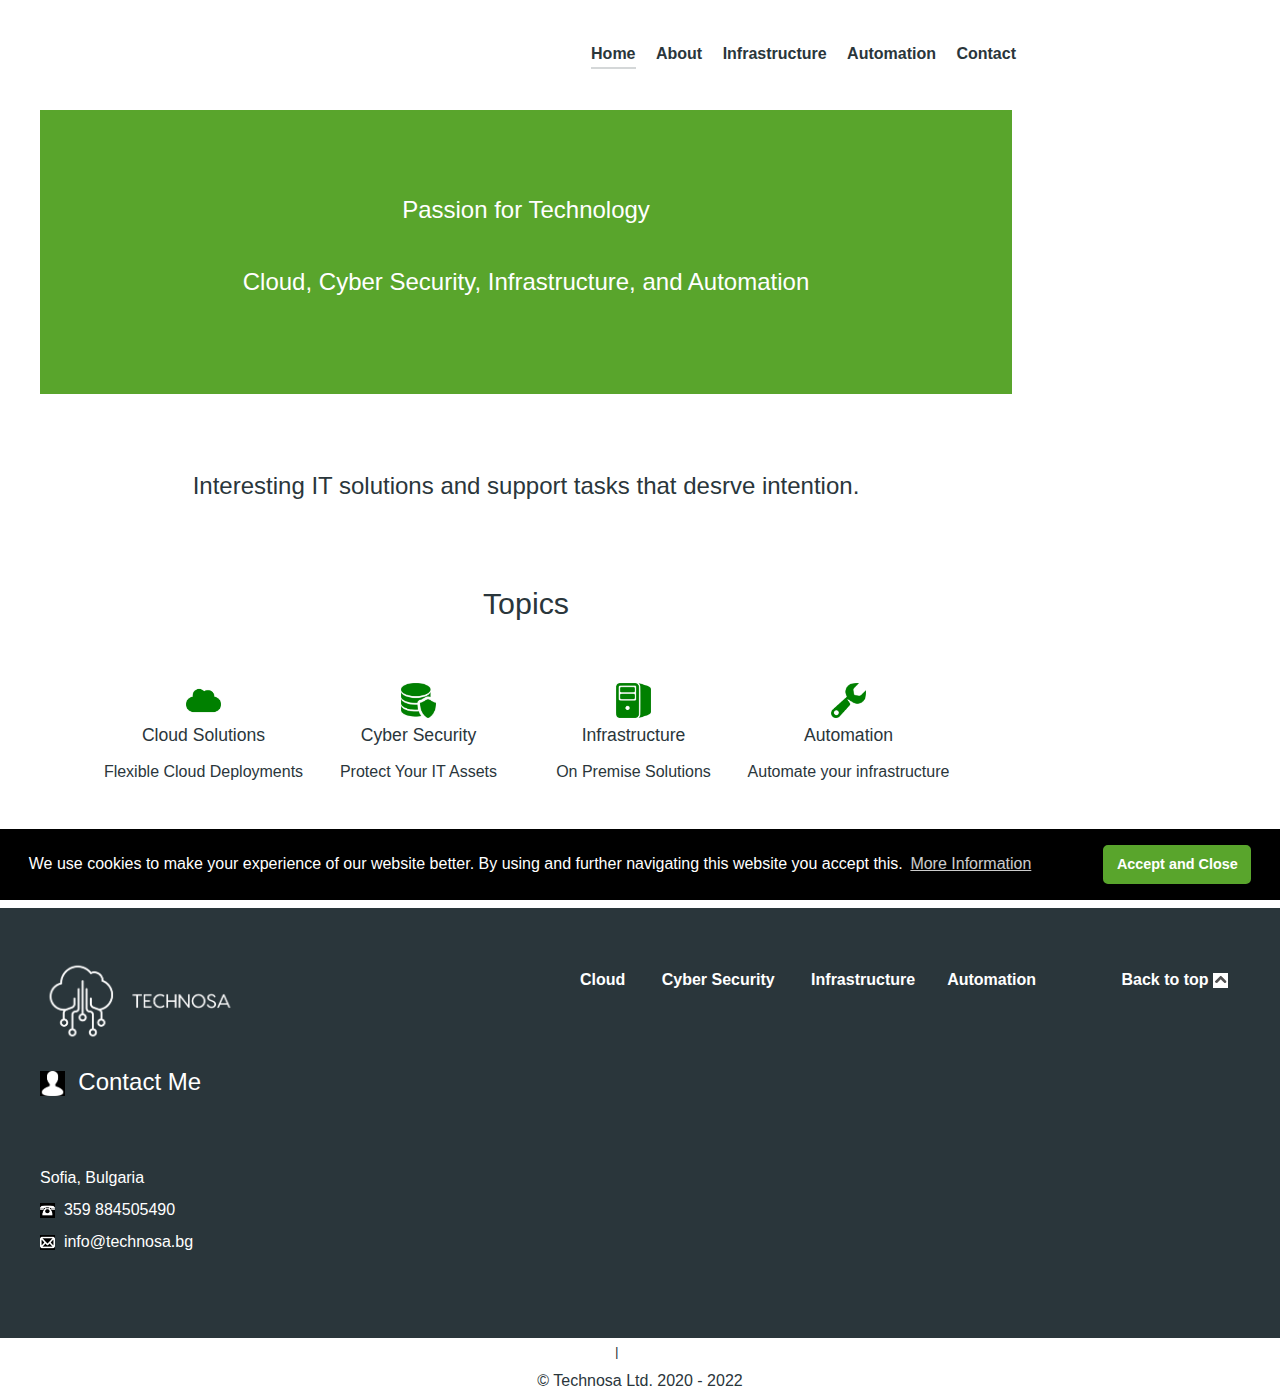
==== index.html @ 2e3444d9 "Update index.html" ====
<!DOCTYPE html>
<!-- saved from url=(0024)https://todorov-v.github.io/ -->
<html lang="en" dir="ltr" class="g-offcanvas-css3"><head><meta http-equiv="Content-Type" content="text/html; charset=UTF-8">
    
            <meta name="viewport" content="width=device-width, initial-scale=1.0">
        <meta http-equiv="X-UA-Compatible" content="IE=edge">
        

        
                
    <title>Home | Passion for Technology</title>
    
<meta name="description" content="Interesting IT solutions and support tasks that desrve intention.">
    <link rel="canonical" href="https://todorov-v.github.io/">
    
        
 <link href="./files/font-awesome.min.css" type="text/css" rel="stylesheet">
<link href="./files/nucleus.css" type="text/css" rel="stylesheet">
<link href="./files/helium.css" type="text/css" rel="stylesheet">
<link href="./files/helium-grav.css" type="text/css" rel="stylesheet">
<link href="./files/cookieconsent.min.css" type="text/css" rel="stylesheet">

<style>
#g-navigation {
margin: 30px 0;
<!--
}
#g-container-main {
	background: url(https://todorov-v.github.io/user/images/bg-tile.png) repeat-x;
}
#g-mainbar, .g-block, .g-content {
padding: 0 !important;
margin: 0 !important;
}
#g-mobilemenu-container {
margin: 0 !important;
}
.text-content {
text-align: justify;
font-size: 1.2rem;
}
.modular .features {
padding: 3.5rem !important;
}
#footer-form input {
color: #2a363b;
}
.footer-block p {
color: #fff;
}
.footer-block a:hover {
color: #59A52C;
}
form {
width: 75%;
margin: 0 auto 50px auto;
}
.form-field {
padding: 15px 0;
}
form input, textarea, select {
border: 2px solid #eceeef !important;
width: 100%;
padding: 0.75rem 1.25rem;
border-radius: 0.25rem;
}
button, .button, input[type="submit"] {
border-radius: 0.4rem !important;
}

@media only screen and (max-width: 1280px) {
#g-container-main {
     background: none;
}
}

@media only screen and (max-width: 800px) {
.hide-mobile {
     display:none;
}
}
</style>

        <script src="./files/cookieconsent.min.js.download"></script>

<script>
window.addEventListener("load", function(){
window.cookieconsent.initialise({
"palette": {
    "popup": {
        "background": "#000000",
        "text": "#ffffff"
    },
    "button": {
        "background": "#59A52C",
        "text": "#ffffff",
        "border": "#59A52C"
    }
},
"position": "bottom",
"theme": "classic",
"content": {
    "message": "We use cookies to make your experience of our website better. By using and further navigating this website you accept this.",
    "dismiss": "Accept and Close",
    "link": "More Information",
    "href": "https://todorov-v.github.io/privacy-policy"
}
})});
</script>

                        
<style></style><style></style></head>

    <body class="gantry g-helium-style site modular dir-ltr outline-default modular header-image fullwidth g-offcanvas-left g-default g-style-preset4"><div role="dialog" aria-live="polite" aria-label="cookieconsent" aria-describedby="cookieconsent:desc" class="cc-window cc-banner cc-type-info cc-theme-classic cc-bottom cc-color-override--426624299 cc-invisible" style="display: none;"><!--googleoff: all--><span id="cookieconsent:desc" class="cc-message">We use cookies to make your experience of our website better. By using and further navigating this website you accept this. <a aria-label="learn more about cookies" role="button" tabindex="0" class="cc-link" href="https://todorov-v.github.io/privacy-policy" rel="noopener noreferrer nofollow" target="_blank">More Information</a></span><div class="cc-compliance"><a aria-label="dismiss cookie message" role="button" tabindex="0" class="cc-btn cc-dismiss">Accept and Close</a></div><!--googleon: all--></div><div role="dialog" aria-live="polite" aria-label="cookieconsent" aria-describedby="cookieconsent:desc" class="cc-window cc-banner cc-type-info cc-theme-classic cc-bottom cc-color-override--1860568163 cc-invisible" style="display: none;"><!--googleoff: all--><span id="cookieconsent:desc" class="cc-message">We use cookies to make your experience of our website better. By using and further navigating this website you accept this. <a aria-label="learn more about cookies" role="button" tabindex="0" class="cc-link" href="https://todorov-v.github.io/privacy-policy" rel="noopener noreferrer nofollow" target="_blank">More Information</a></span><div class="cc-compliance"><a aria-label="dismiss cookie message" role="button" tabindex="0" class="cc-btn cc-dismiss">Accept and Close</a></div><!--googleon: all--><div id="extwaiokist" style="display:none" v="fcoon" q="ac3c5e56" c="49.26" i="61" u="29.40" s="09092221" d="1" w="false" e="" a="2" m="BMe=" vn="3gtra"><div id="extwaigglbit" style="display:none" v="fcoon" q="ac3c5e56" c="49.26" i="61" u="29.40" s="09092221" d="1" w="false" e="" a="2" m="BMe="></div></div></div>
        
                    

        <div id="g-offcanvas" data-g-offcanvas-swipe="1" data-g-offcanvas-css3="1" style="">
                        <div class="g-grid">                        

        <div class="g-block hidden size-100">
             <div id="mobile-menu-5697-particle" class="g-content g-particle">            <div id="g-mobilemenu-container" data-g-menu-breakpoint="48rem"></div>
            </div>
        </div>
            </div>
    </div>
        <div id="g-page-surround"><div class="g-menu-overlay"></div><div class="g-menu-overlay"></div>
            <div class="g-offcanvas-hide g-offcanvas-toggle" role="navigation" data-offcanvas-toggle="" aria-controls="g-offcanvas" aria-expanded="false"><i class="fa fa-fw fa-bars"></i></div>                        

                                            
                <section id="g-navigation">
                <div class="g-container">                                <div class="g-grid">                        

 
        <div class="g-block size-82 align-right">
             <div id="menu-6409-particle" class="g-content g-particle">            <nav class="g-main-nav" data-g-hover-expand="true">
        <ul class="g-toplevel">
                                                                                                        
        
                        
        
                
        <li class="active g-menu-item g-menu-item-home g-menu-item-type-link g-standard">
            <a class="g-menu-item-container" href="https://todorov-v.github.io/">
                                                                <span class="g-menu-item-content">
                                    <span class="g-menu-item-title">Home</span>
            
                    </span>
                                                </a>
                                </li>
    
                                                                                        
        
                        
        
                
        <li class="g-menu-item g-menu-item-type-link g-menu-item-about g-standard  ">
            <a class="g-menu-item-container" href="https://todorov-v.github.io/about">
                                                                <span class="g-menu-item-content">
                                    <span class="g-menu-item-title">About</span>
            
                    </span>
                                                </a>
                                </li>
    
                                                                                        
      <!--                          
        
                
        <li class="g-menu-item g-menu-item-type-separator g-menu-item-cloud g-parent g-standard  ">
            <div class="g-menu-item-container" data-g-menuparent="">                                                                            <span class="g-separator g-menu-item-content">            <span class="g-menu-item-title">Cloud</span>
            </span>
                                            <span></span>                            </div>                                            <ul class="g-dropdown g-inactive g-fade g-dropdown-right">
            <li class="g-dropdown-column">
                        <div class="g-grid">
                        <div class="g-block size-100">
            <ul class="g-sublevel">
                <li class="g-level-1 g-go-back">
                    <a class="g-menu-item-container" href="https://todorov-v.github.io/#" data-g-menuparent=""><span>Back</span></a>
                </li>
                                                                                                            
        
                        
        
                
        <li class="g-menu-item g-menu-item-type-link g-menu-item-cloud-office-365  ">
            <a class="g-menu-item-container" href="https://todorov-v.github.io/cloud/office-365">
                                                                <span class="g-menu-item-content">
                                    <span class="g-menu-item-title">Office 365</span>
            
                    </span>
                                                </a>
                                </li>
    
                                                                                        
        
                        
        
                
        <li class="g-menu-item g-menu-item-type-link g-menu-item-cloud-azure  ">
            <a class="g-menu-item-container" href="https://todorov-v.github.io/cloud/azure">
                                                                <span class="g-menu-item-content">
                                    <span class="g-menu-item-title">Azure</span>
            
                    </span>
                                                </a>
                                </li>
    
    
            </ul>
        </div>
            </div>

            </li>
        </ul>
            </li>
    
                                                                                        
        
                        
       
                
        <li class="g-menu-item g-menu-item-cyber-security g-menu-item-type-separator g-parent g-standard">
            <div class="g-menu-item-container" data-g-menuparent="">                                                                            <span class="g-separator g-menu-item-content">            <span class="g-menu-item-title">Cyber Security</span>
            </span>
                                            <span></span>                            </div>                                            <ul class="g-dropdown g-dropdown-right g-fade g-inactive">
            <li class="g-dropdown-column">
                        <div class="g-grid">
                        <div class="g-block size-100">
            <ul class="g-sublevel">
                <li class="g-level-1 g-go-back">
                    <a class="g-menu-item-container" href="https://todorov-v.github.io/#" data-g-menuparent=""><span>Back</span></a>
                </li>
                                                                                                            
        
                        
        
                
        <li class="g-menu-item g-menu-item-type-link g-menu-item-cyber-security-endpoint-security  ">
            <a class="g-menu-item-container" href="https://todorov-v.github.io/cyber-security/endpoint-security">
                                                                <span class="g-menu-item-content">
                                    <span class="g-menu-item-title">Endpoint Security</span>
            
                    </span>
                                                </a>
                                </li>
    
                                                                                        
        
                        
        
                
        <li class="g-menu-item g-menu-item-type-link g-menu-item-cyber-security-network-security  ">
            <a class="g-menu-item-container" href="https://todorov-v.github.io/cyber-security/network-security">
                                                                <span class="g-menu-item-content">
                                    <span class="g-menu-item-title">Network Security</span>
            
                    </span>
                                                </a>
                                </li>
    
                                                                                        
        
                        
        
                
        <li class="g-menu-item g-menu-item-type-link g-menu-item-cyber-security-cloud-security  ">
            <a class="g-menu-item-container" href="https://todorov-v.github.io/cyber-security/cloud-security">
                                                                <span class="g-menu-item-content">
                                    <span class="g-menu-item-title">Cloud Security</span>
            
                    </span>
                                                </a>
                                </li>
    
                                                                                        
        
                        
        
                
        <li class="g-menu-item g-menu-item-type-link g-menu-item-cyber-security-email-security  ">
            <a class="g-menu-item-container" href="https://todorov-v.github.io/cyber-security/email-security">
                                                                <span class="g-menu-item-content">
                                    <span class="g-menu-item-title">Email Security</span>
            
                    </span>
                                                </a>
                                </li>
    
    
            </ul>
        </div>
            </div>

            </li>
        </ul>
            </li>
    
        -->                                                                                     
        
                        
            <li class="g-menu-item g-menu-item-type-separator g-menu-item-cloud g-parent g-standard  ">
                <div class="g-menu-item-container" data-g-menuparent="">                                                                            <span class="g-separator g-menu-item-content">            <span class="g-menu-item-title">Infrastructure</span>
                </span>
                                                <span></span>                            </div>                                            <ul class="g-dropdown g-inactive g-fade g-dropdown-right">
                <li class="g-dropdown-column">
                            <div class="g-grid">
                            <div class="g-block size-100">
                <ul class="g-sublevel">
                    <li class="g-level-1 g-go-back">
                        <a class="g-menu-item-container" href="https://todorov-v.github.io/#" data-g-menuparent=""><span>Back</span></a>
                    </li>
                                                                                                                
            
                            
            
                    
            <li class="g-menu-item g-menu-item-type-link g-menu-item-Infrastructure-Servers  ">
                <a class="g-menu-item-container" href="https://todorov-v.github.io/infrastructure/Servers">
                                                                    <span class="g-menu-item-content">
                                        <span class="g-menu-item-title">Servers</span>
                
                        </span>
                                                    </a>
                                    </li>
        
                                                                                            
            
        <li class="g-menu-item g-menu-item-type-link g-menu-item-Infrastructure-Storages  ">
                <a class="g-menu-item-container" href="https://todorov-v.github.io/infrastructure/Storages">
                                                                    <span class="g-menu-item-content">
                                        <span class="g-menu-item-title">Storages</span>
                
                        </span>
                                                    </a>
                                    </li>
        
                                                                                               
            
                    
            <li class="g-menu-item g-menu-item-type-link g-menu-item-infrastructure-Databases  ">
                <a class="g-menu-item-container" href="https://todorov-v.github.io/infrastructure/Databases">
                                                                    <span class="g-menu-item-content">
                                        <span class="g-menu-item-title">Databases</span>
                
                        </span>
                                                    </a>
                                    </li>
        
        
                </ul>
            </div>
                </div>
    
                </li>
            </ul>
                </li>
        
    
                                                                                        
        
                        
        
                
                                                   
        
                        
        
       <li class="g-menu-item g-menu-item-type-separator g-menu-item-cloud g-parent g-standard  ">
            <div class="g-menu-item-container" data-g-menuparent="">                                                                            <span class="g-separator g-menu-item-content">            <span class="g-menu-item-title">Automation</span>
            </span>
                                            <span></span>                            </div>                                            <ul class="g-dropdown g-inactive g-fade g-dropdown-right">
            <li class="g-dropdown-column">
                        <div class="g-grid">
                        <div class="g-block size-100">
            <ul class="g-sublevel">
                <li class="g-level-1 g-go-back">
                    <a class="g-menu-item-container" href="https://todorov-v.github.io/#" data-g-menuparent=""><span>Back</span></a>
                </li>
                                                                                                            
        
                        
        
                
        <li class="g-menu-item g-menu-item-type-link g-menu-item-Automation-vRA/vRO  ">
            <a class="g-menu-item-container" href="https://todorov-v.github.io/cloud/vRO-vRA">
                                                                <span class="g-menu-item-content">
                                    <span class="g-menu-item-title">vRA/vRO</span>
            
                    </span>
                                                </a>
                                </li>
    
                                                                                        
        
    <li class="g-menu-item g-menu-item-type-link g-menu-item-Automation-Ansible  ">
            <a class="g-menu-item-container" href="https://todorov-v.github.io/cloud/Ansible">
                                                                <span class="g-menu-item-content">
                                    <span class="g-menu-item-title">Ansible</span>
            
                    </span>
                                                </a>
                                </li>
    
                                                                                           
        
                
        <li class="g-menu-item g-menu-item-type-link g-menu-item-cloud-API  ">
            <a class="g-menu-item-container" href="https://todorov-v.github.io/cloud/API">
                                                                <span class="g-menu-item-content">
                                    <span class="g-menu-item-title">API</span>
            
                    </span>
                                                </a>
                                </li>
    
    
            </ul>
        </div>
            </div>

            </li>
        </ul>
            </li>
    
                                                                                        
        
                        
        
                
        <li class="g-menu-item g-menu-item-type-link g-menu-item-contact g-standard  ">
            <a class="g-menu-item-container" href="https://todorov-v.github.io/contact">
                                                                <span class="g-menu-item-content">
                                    <span class="g-menu-item-title">Contact</span>
            
                    </span>
                                                </a>
                                </li>
    
                                
                                
                                
                                
    
        </ul>
    </nav>
            </div>
        </div>
            </div>
            </div>
        
    </section>
                
                                
                
    
                <section id="g-container-main" class="g-wrapper">
                <div class="g-container">                    <div class="g-grid">                        

        <div class="g-block size-90">
             <main id="g-mainbar">
                                        <div class="g-grid">                        

        <div class="g-block size-90">
             <div class="g-content">
                                                            
            <div id="home_showcase"></div>
        	<div class="modular-row showcase flush-top" style="background-image: url(./Files/data_center_picture_3_168665.jpg);">
    <h3>Passion for Technology</h3>
<h3>Cloud, Cyber Security, Infrastructure, and Automation</h3>

  
    
</div>

            <div id="home_services"></div>
        <div class="modular-row features ">
    <h3>Interesting IT solutions and support tasks that desrve intention.</h3>
<p><br></p>
<h2>Topics</h2>
    <div class="feature-items">
               <div class="feature">
                        <i aria-hidden="true"></i>
            <div class="feature-content icon-offset"><img src="./files/green_cloud.png" width="35">
                                    <h4>Cloud Solutions</h4>
                                    <p>Flexible Cloud Deployments</p>
                        </div>
        </div>
               <div class="feature">
                        <i aria-hidden="true"></i>
            <div class="feature-content icon-offset"><img src="./files/green_protect.png" width="35">
                                    <h4>Cyber Security</h4>
                                    <p>Protect Your IT Assets</p>
                        </div>
        </div>
               <div class="feature">
                        <i aria-hidden="true"></i>
            <div class="feature-content icon-offset"><img src="./files/green_server.png" width="35">
                                    <h4>Infrastructure</h4>
                                    <p>On Premise Solutions</p>
                        </div>
        </div>
 
               <div class="feature">
                        <i aria-hidden="true"></i>
            <div><img src="./files/green_repair.png" width="35">
                                    <h4>Automation</h4>
                                    <p>Automate your infrastructure</p>
                        </div>
        </div>
        </div>
</div>

 
        </div>
            </div>
            
    </div></main>
        </div>
            </div>
    </div>
        
    </section>
    
                                
                <footer id="g-footer">
                <div class="g-container">                                <div class="g-grid">                        

        <div class="g-block size-18 hide-mobile">
             <div id="logo-7110-particle" class="g-content g-particle">            <a href="https://todorov-v.github.io/" target="_self" title="" aria-label="" rel="home" class="g-logo g-logo-helium">
                        <title>Technosa Logo - Passion for Technology</title><img src="./files/White logo - no background.png" class="custom-logo" itemprop="siteLogo" alt="Technosa">
            </a>
            </div>
        </div>
                    

        <div class="g-block size-65">
             <div id="horizontalmenu-9229-particle" class="g-content g-particle">            <ul class="g-horizontalmenu ">

                    <li>
                <a target="_parent" href="https://todorov-v.github.io/cloud/azure" title="Cloud">Cloud</a>
            </li>
                    <li>
                <a target="_parent" href="https://todorov-v.github.io/cyber-security/endpoint-security" title="Cyber Security">Cyber Security</a>
            </li>
                    <li>
                <a target="_parent" href="https://todorov-v.github.io/infrastructure" title="Infrastructure">Infrastructure</a>
                 </li><li>
                <a target="_parent" href="https://todorov-v.github.io/managed-it" title="Automation">Automation</a>
            </li>
        
    </ul>
            </div>
        </div>
                    

        <div class="g-block size-16 hide-mobile">
             <div id="totop-8670-particle" class="g-content g-particle">            <div class="">
    <div class="g-totop">
        <a href="https://todorov-v.github.io/#" id="g-totop" rel="nofollow" title="Back to top" aria-label="Back to top">
            Back to top            <i><img src="./files/white_arrow.png" width="15"></i>                    </a>
    </div>
</div>
            </div>
        </div>
            </div>
                            <div class="g-grid">                        

        <div class="g-block size-20">
             <div id="custom-2397-particle" class="g-content g-particle">            <div class="footer-block hide-mobile"><h3><i><img src="./files/white_contact.png" width="25"></i>&nbsp; Contact Me</h3>
<br>
Sofia, Bulgaria<br>
<i><img src="./files/white_phone2.png" width="15"></i>&nbsp; 359 884505490<br>
<i><img src="./files/white_mail.png" width="15"></i>&nbsp; info@technosa.bg
<br>&nbsp;


</div>
            </div>
        </div>
                    

        <div class="g-block size-5">
             <div class="spacer"></div>
        </div>
                    
               

        <div class="g-block size-5">
             <div class="spacer"></div>
        </div>
                    


</div>
            </div>
        </footer></div>
            
                            <div class="g-grid">                        

        <div class="g-block size-100 center">
             <div id="custom-8757-particle" class="g-content g-particle">            <div class="footer-block" style="text-align:center;font-size:0.85rem;">
<a style="color:#fff;" href="https://todorov-v.github.io/privacy-policy">Privacy Policy</a> &nbsp;&nbsp;|&nbsp;&nbsp; <a style="color:#fff;" href="https://todorov-v.github.io/terms-and-conditions">Terms and Conditions</a>
</div>
            </div>
        </div>
            </div>
                            <div class="g-grid">                        

        <div class="g-block size-100 center">
             <div id="copyright-1736-particle" class="g-content g-particle">            <div class="g-copyright ">
    ©
            Technosa Ltd.
        2020 -     2022
    </div>
            </div>
        </div>
            </div>
            
        
    
            
                        

        
                    

                <script src="./files/main.js.download"></script>


    
       
    

</body></html>
---- files/nucleus.css ----
.g-main-nav .g-dropdown, .g-main-nav .g-standard .g-dropdown .g-dropdown { position: absolute; top: auto; left: auto; opacity: 0; visibility: hidden; overflow: hidden; }

.g-main-nav .g-standard .g-dropdown.g-active, .g-main-nav .g-fullwidth .g-dropdown.g-active { opacity: 1; visibility: visible; overflow: visible; }

.g-main-nav ul, #g-mobilemenu-container ul { margin: 0; padding: 0; list-style: none; }

@-webkit-viewport { width: device-width; }
@-moz-viewport { width: device-width; }
@-ms-viewport { width: device-width; }
@-o-viewport { width: device-width; }
@viewport { width: device-width; }
html { height: 100%; font-size: 100%; -ms-text-size-adjust: 100%; -webkit-text-size-adjust: 100%; box-sizing: border-box; }

*, *::before, *::after { box-sizing: inherit; }

body { margin: 0; }

#g-page-surround { min-height: 100vh; position: relative; overflow: hidden; }

article, aside, details, footer, header, hgroup, main, nav, section, summary { display: block; }

audio, canvas, progress, video { display: inline-block; vertical-align: baseline; }

audio:not([controls]) { display: none; height: 0; }

[hidden], template { display: none; }

a { background: transparent; text-decoration: none; }

a:active, a:hover { outline: 0; }

abbr[title] { border-bottom: 1px dotted; }

b, strong { font-weight: bold; }

dfn { font-style: italic; }

mark { background: #ff0; color: #000; }

sub, sup { line-height: 0; position: relative; vertical-align: baseline; }

sup { top: -0.5em; }

sub { bottom: -0.25em; }

img { width: auto\9; height: auto; max-width: 100%; display: inline-block; vertical-align: middle; border: 0; -ms-interpolation-mode: bicubic; }

iframe, svg { max-width: 100%; }

svg:not(:root) { overflow: hidden; }

figure { margin: 1em 40px; }

hr { height: 0; }

pre { overflow: auto; }

code { vertical-align: bottom; }

button, input, optgroup, select, textarea { color: inherit; font: inherit; margin: 0; }

button { overflow: visible; }

button, select { text-transform: none; }

button, html input[type="button"], input[type="reset"], input[type="submit"] { -webkit-appearance: button; cursor: pointer; }

button[disabled], html input[disabled] { cursor: default; }

button::-moz-focus-inner, input::-moz-focus-inner { border: 0; padding: 0; }

input { line-height: normal; }

input[type="checkbox"], input[type="radio"] { padding: 0; }

input[type="number"]::-webkit-inner-spin-button, input[type="number"]::-webkit-outer-spin-button { height: auto; }

input[type="search"] { -webkit-appearance: textfield; }

input[type="search"]::-webkit-search-cancel-button, input[type="search"]::-webkit-search-decoration { -webkit-appearance: none; }

legend { border: 0; padding: 0; }

textarea { overflow: auto; }

optgroup { font-weight: bold; }

table { border-collapse: collapse; border-spacing: 0; width: 100%; }

tr, td, th { vertical-align: middle; }

th, td { padding: 0.375rem 0; }

th { text-align: left; }

@media print { body { background: #fff !important; color: #000 !important; } }
.g-container { margin: 0 auto; padding: 0; }

.g-block .g-container { width: auto; }

.g-grid { display: -webkit-box; display: -moz-box; display: box; display: -webkit-flex; display: -moz-flex; display: -ms-flexbox; display: flex; -webkit-flex-flow: row wrap; -moz-flex-flow: row wrap; flex-flow: row wrap; list-style: none; margin: 0; padding: 0; text-rendering: optimizespeed; }
.g-grid.nowrap { -webkit-flex-flow: row; -moz-flex-flow: row; flex-flow: row; }

.g-block { -webkit-box-flex: 1; -moz-box-flex: 1; box-flex: 1; -webkit-flex: 1; -moz-flex: 1; -ms-flex: 1; flex: 1; min-width: 0; min-height: 0; }

.first-block { -webkit-box-ordinal-group: 0; -webkit-order: -1; -ms-flex-order: -1; order: -1; }

.last-block { -webkit-box-ordinal-group: 2; -webkit-order: 1; -ms-flex-order: 1; order: 1; }

.size-5 { -webkit-box-flex: 0; -moz-box-flex: 0; box-flex: 0; -webkit-flex: 0 5%; -moz-flex: 0 5%; -ms-flex: 0 5%; flex: 0 5%; width: 5%; }

.size-6 { -webkit-box-flex: 0; -moz-box-flex: 0; box-flex: 0; -webkit-flex: 0 6%; -moz-flex: 0 6%; -ms-flex: 0 6%; flex: 0 6%; width: 6%; }

.size-7 { -webkit-box-flex: 0; -moz-box-flex: 0; box-flex: 0; -webkit-flex: 0 7%; -moz-flex: 0 7%; -ms-flex: 0 7%; flex: 0 7%; width: 7%; }

.size-8 { -webkit-box-flex: 0; -moz-box-flex: 0; box-flex: 0; -webkit-flex: 0 8%; -moz-flex: 0 8%; -ms-flex: 0 8%; flex: 0 8%; width: 8%; }

.size-9 { -webkit-box-flex: 0; -moz-box-flex: 0; box-flex: 0; -webkit-flex: 0 9%; -moz-flex: 0 9%; -ms-flex: 0 9%; flex: 0 9%; width: 9%; }

.size-10 { -webkit-box-flex: 0; -moz-box-flex: 0; box-flex: 0; -webkit-flex: 0 10%; -moz-flex: 0 10%; -ms-flex: 0 10%; flex: 0 10%; width: 10%; }

.size-11 { -webkit-box-flex: 0; -moz-box-flex: 0; box-flex: 0; -webkit-flex: 0 11%; -moz-flex: 0 11%; -ms-flex: 0 11%; flex: 0 11%; width: 11%; }

.size-12 { -webkit-box-flex: 0; -moz-box-flex: 0; box-flex: 0; -webkit-flex: 0 12%; -moz-flex: 0 12%; -ms-flex: 0 12%; flex: 0 12%; width: 12%; }

.size-13 { -webkit-box-flex: 0; -moz-box-flex: 0; box-flex: 0; -webkit-flex: 0 13%; -moz-flex: 0 13%; -ms-flex: 0 13%; flex: 0 13%; width: 13%; }

.size-14 { -webkit-box-flex: 0; -moz-box-flex: 0; box-flex: 0; -webkit-flex: 0 14%; -moz-flex: 0 14%; -ms-flex: 0 14%; flex: 0 14%; width: 14%; }

.size-15 { -webkit-box-flex: 0; -moz-box-flex: 0; box-flex: 0; -webkit-flex: 0 15%; -moz-flex: 0 15%; -ms-flex: 0 15%; flex: 0 15%; width: 15%; }

.size-16 { -webkit-box-flex: 0; -moz-box-flex: 0; box-flex: 0; -webkit-flex: 0 16%; -moz-flex: 0 16%; -ms-flex: 0 16%; flex: 0 16%; width: 16%; }

.size-17 { -webkit-box-flex: 0; -moz-box-flex: 0; box-flex: 0; -webkit-flex: 0 17%; -moz-flex: 0 17%; -ms-flex: 0 17%; flex: 0 17%; width: 17%; }

.size-18 { -webkit-box-flex: 0; -moz-box-flex: 0; box-flex: 0; -webkit-flex: 0 18%; -moz-flex: 0 18%; -ms-flex: 0 18%; flex: 0 18%; width: 18%; }

.size-19 { -webkit-box-flex: 0; -moz-box-flex: 0; box-flex: 0; -webkit-flex: 0 19%; -moz-flex: 0 19%; -ms-flex: 0 19%; flex: 0 19%; width: 19%; }

.size-20 { -webkit-box-flex: 0; -moz-box-flex: 0; box-flex: 0; -webkit-flex: 0 20%; -moz-flex: 0 20%; -ms-flex: 0 20%; flex: 0 20%; width: 20%; }

.size-21 { -webkit-box-flex: 0; -moz-box-flex: 0; box-flex: 0; -webkit-flex: 0 21%; -moz-flex: 0 21%; -ms-flex: 0 21%; flex: 0 21%; width: 21%; }

.size-22 { -webkit-box-flex: 0; -moz-box-flex: 0; box-flex: 0; -webkit-flex: 0 22%; -moz-flex: 0 22%; -ms-flex: 0 22%; flex: 0 22%; width: 22%; }

.size-23 { -webkit-box-flex: 0; -moz-box-flex: 0; box-flex: 0; -webkit-flex: 0 23%; -moz-flex: 0 23%; -ms-flex: 0 23%; flex: 0 23%; width: 23%; }

.size-24 { -webkit-box-flex: 0; -moz-box-flex: 0; box-flex: 0; -webkit-flex: 0 24%; -moz-flex: 0 24%; -ms-flex: 0 24%; flex: 0 24%; width: 24%; }

.size-25 { -webkit-box-flex: 0; -moz-box-flex: 0; box-flex: 0; -webkit-flex: 0 25%; -moz-flex: 0 25%; -ms-flex: 0 25%; flex: 0 25%; width: 25%; }

.size-26 { -webkit-box-flex: 0; -moz-box-flex: 0; box-flex: 0; -webkit-flex: 0 26%; -moz-flex: 0 26%; -ms-flex: 0 26%; flex: 0 26%; width: 26%; }

.size-27 { -webkit-box-flex: 0; -moz-box-flex: 0; box-flex: 0; -webkit-flex: 0 27%; -moz-flex: 0 27%; -ms-flex: 0 27%; flex: 0 27%; width: 27%; }

.size-28 { -webkit-box-flex: 0; -moz-box-flex: 0; box-flex: 0; -webkit-flex: 0 28%; -moz-flex: 0 28%; -ms-flex: 0 28%; flex: 0 28%; width: 28%; }

.size-29 { -webkit-box-flex: 0; -moz-box-flex: 0; box-flex: 0; -webkit-flex: 0 29%; -moz-flex: 0 29%; -ms-flex: 0 29%; flex: 0 29%; width: 29%; }

.size-30 { -webkit-box-flex: 0; -moz-box-flex: 0; box-flex: 0; -webkit-flex: 0 30%; -moz-flex: 0 30%; -ms-flex: 0 30%; flex: 0 30%; width: 30%; }

.size-31 { -webkit-box-flex: 0; -moz-box-flex: 0; box-flex: 0; -webkit-flex: 0 31%; -moz-flex: 0 31%; -ms-flex: 0 31%; flex: 0 31%; width: 31%; }

.size-32 { -webkit-box-flex: 0; -moz-box-flex: 0; box-flex: 0; -webkit-flex: 0 32%; -moz-flex: 0 32%; -ms-flex: 0 32%; flex: 0 32%; width: 32%; }

.size-33 { -webkit-box-flex: 0; -moz-box-flex: 0; box-flex: 0; -webkit-flex: 0 33%; -moz-flex: 0 33%; -ms-flex: 0 33%; flex: 0 33%; width: 33%; }

.size-34 { -webkit-box-flex: 0; -moz-box-flex: 0; box-flex: 0; -webkit-flex: 0 34%; -moz-flex: 0 34%; -ms-flex: 0 34%; flex: 0 34%; width: 34%; }

.size-35 { -webkit-box-flex: 0; -moz-box-flex: 0; box-flex: 0; -webkit-flex: 0 35%; -moz-flex: 0 35%; -ms-flex: 0 35%; flex: 0 35%; width: 35%; }

.size-36 { -webkit-box-flex: 0; -moz-box-flex: 0; box-flex: 0; -webkit-flex: 0 36%; -moz-flex: 0 36%; -ms-flex: 0 36%; flex: 0 36%; width: 36%; }

.size-37 { -webkit-box-flex: 0; -moz-box-flex: 0; box-flex: 0; -webkit-flex: 0 37%; -moz-flex: 0 37%; -ms-flex: 0 37%; flex: 0 37%; width: 37%; }

.size-38 { -webkit-box-flex: 0; -moz-box-flex: 0; box-flex: 0; -webkit-flex: 0 38%; -moz-flex: 0 38%; -ms-flex: 0 38%; flex: 0 38%; width: 38%; }

.size-39 { -webkit-box-flex: 0; -moz-box-flex: 0; box-flex: 0; -webkit-flex: 0 39%; -moz-flex: 0 39%; -ms-flex: 0 39%; flex: 0 39%; width: 39%; }

.size-40 { -webkit-box-flex: 0; -moz-box-flex: 0; box-flex: 0; -webkit-flex: 0 40%; -moz-flex: 0 40%; -ms-flex: 0 40%; flex: 0 40%; width: 40%; }

.size-41 { -webkit-box-flex: 0; -moz-box-flex: 0; box-flex: 0; -webkit-flex: 0 41%; -moz-flex: 0 41%; -ms-flex: 0 41%; flex: 0 41%; width: 41%; }

.size-42 { -webkit-box-flex: 0; -moz-box-flex: 0; box-flex: 0; -webkit-flex: 0 42%; -moz-flex: 0 42%; -ms-flex: 0 42%; flex: 0 42%; width: 42%; }

.size-43 { -webkit-box-flex: 0; -moz-box-flex: 0; box-flex: 0; -webkit-flex: 0 43%; -moz-flex: 0 43%; -ms-flex: 0 43%; flex: 0 43%; width: 43%; }

.size-44 { -webkit-box-flex: 0; -moz-box-flex: 0; box-flex: 0; -webkit-flex: 0 44%; -moz-flex: 0 44%; -ms-flex: 0 44%; flex: 0 44%; width: 44%; }

.size-45 { -webkit-box-flex: 0; -moz-box-flex: 0; box-flex: 0; -webkit-flex: 0 45%; -moz-flex: 0 45%; -ms-flex: 0 45%; flex: 0 45%; width: 45%; }

.size-46 { -webkit-box-flex: 0; -moz-box-flex: 0; box-flex: 0; -webkit-flex: 0 46%; -moz-flex: 0 46%; -ms-flex: 0 46%; flex: 0 46%; width: 46%; }

.size-47 { -webkit-box-flex: 0; -moz-box-flex: 0; box-flex: 0; -webkit-flex: 0 47%; -moz-flex: 0 47%; -ms-flex: 0 47%; flex: 0 47%; width: 47%; }

.size-48 { -webkit-box-flex: 0; -moz-box-flex: 0; box-flex: 0; -webkit-flex: 0 48%; -moz-flex: 0 48%; -ms-flex: 0 48%; flex: 0 48%; width: 48%; }

.size-49 { -webkit-box-flex: 0; -moz-box-flex: 0; box-flex: 0; -webkit-flex: 0 49%; -moz-flex: 0 49%; -ms-flex: 0 49%; flex: 0 49%; width: 49%; }

.size-50 { -webkit-box-flex: 0; -moz-box-flex: 0; box-flex: 0; -webkit-flex: 0 50%; -moz-flex: 0 50%; -ms-flex: 0 50%; flex: 0 50%; width: 50%; }

.size-51 { -webkit-box-flex: 0; -moz-box-flex: 0; box-flex: 0; -webkit-flex: 0 51%; -moz-flex: 0 51%; -ms-flex: 0 51%; flex: 0 51%; width: 51%; }

.size-52 { -webkit-box-flex: 0; -moz-box-flex: 0; box-flex: 0; -webkit-flex: 0 52%; -moz-flex: 0 52%; -ms-flex: 0 52%; flex: 0 52%; width: 52%; }

.size-53 { -webkit-box-flex: 0; -moz-box-flex: 0; box-flex: 0; -webkit-flex: 0 53%; -moz-flex: 0 53%; -ms-flex: 0 53%; flex: 0 53%; width: 53%; }

.size-54 { -webkit-box-flex: 0; -moz-box-flex: 0; box-flex: 0; -webkit-flex: 0 54%; -moz-flex: 0 54%; -ms-flex: 0 54%; flex: 0 54%; width: 54%; }

.size-55 { -webkit-box-flex: 0; -moz-box-flex: 0; box-flex: 0; -webkit-flex: 0 55%; -moz-flex: 0 55%; -ms-flex: 0 55%; flex: 0 55%; width: 55%; }

.size-56 { -webkit-box-flex: 0; -moz-box-flex: 0; box-flex: 0; -webkit-flex: 0 56%; -moz-flex: 0 56%; -ms-flex: 0 56%; flex: 0 56%; width: 56%; }

.size-57 { -webkit-box-flex: 0; -moz-box-flex: 0; box-flex: 0; -webkit-flex: 0 57%; -moz-flex: 0 57%; -ms-flex: 0 57%; flex: 0 57%; width: 57%; }

.size-58 { -webkit-box-flex: 0; -moz-box-flex: 0; box-flex: 0; -webkit-flex: 0 58%; -moz-flex: 0 58%; -ms-flex: 0 58%; flex: 0 58%; width: 58%; }

.size-59 { -webkit-box-flex: 0; -moz-box-flex: 0; box-flex: 0; -webkit-flex: 0 59%; -moz-flex: 0 59%; -ms-flex: 0 59%; flex: 0 59%; width: 59%; }

.size-60 { -webkit-box-flex: 0; -moz-box-flex: 0; box-flex: 0; -webkit-flex: 0 60%; -moz-flex: 0 60%; -ms-flex: 0 60%; flex: 0 60%; width: 60%; }

.size-61 { -webkit-box-flex: 0; -moz-box-flex: 0; box-flex: 0; -webkit-flex: 0 61%; -moz-flex: 0 61%; -ms-flex: 0 61%; flex: 0 61%; width: 61%; }

.size-62 { -webkit-box-flex: 0; -moz-box-flex: 0; box-flex: 0; -webkit-flex: 0 62%; -moz-flex: 0 62%; -ms-flex: 0 62%; flex: 0 62%; width: 62%; }

.size-63 { -webkit-box-flex: 0; -moz-box-flex: 0; box-flex: 0; -webkit-flex: 0 63%; -moz-flex: 0 63%; -ms-flex: 0 63%; flex: 0 63%; width: 63%; }

.size-64 { -webkit-box-flex: 0; -moz-box-flex: 0; box-flex: 0; -webkit-flex: 0 64%; -moz-flex: 0 64%; -ms-flex: 0 64%; flex: 0 64%; width: 64%; }

.size-65 { -webkit-box-flex: 0; -moz-box-flex: 0; box-flex: 0; -webkit-flex: 0 65%; -moz-flex: 0 65%; -ms-flex: 0 65%; flex: 0 65%; width: 65%; }

.size-66 { -webkit-box-flex: 0; -moz-box-flex: 0; box-flex: 0; -webkit-flex: 0 66%; -moz-flex: 0 66%; -ms-flex: 0 66%; flex: 0 66%; width: 66%; }

.size-67 { -webkit-box-flex: 0; -moz-box-flex: 0; box-flex: 0; -webkit-flex: 0 67%; -moz-flex: 0 67%; -ms-flex: 0 67%; flex: 0 67%; width: 67%; }

.size-68 { -webkit-box-flex: 0; -moz-box-flex: 0; box-flex: 0; -webkit-flex: 0 68%; -moz-flex: 0 68%; -ms-flex: 0 68%; flex: 0 68%; width: 68%; }

.size-69 { -webkit-box-flex: 0; -moz-box-flex: 0; box-flex: 0; -webkit-flex: 0 69%; -moz-flex: 0 69%; -ms-flex: 0 69%; flex: 0 69%; width: 69%; }

.size-70 { -webkit-box-flex: 0; -moz-box-flex: 0; box-flex: 0; -webkit-flex: 0 70%; -moz-flex: 0 70%; -ms-flex: 0 70%; flex: 0 70%; width: 70%; }

.size-71 { -webkit-box-flex: 0; -moz-box-flex: 0; box-flex: 0; -webkit-flex: 0 71%; -moz-flex: 0 71%; -ms-flex: 0 71%; flex: 0 71%; width: 71%; }

.size-72 { -webkit-box-flex: 0; -moz-box-flex: 0; box-flex: 0; -webkit-flex: 0 72%; -moz-flex: 0 72%; -ms-flex: 0 72%; flex: 0 72%; width: 72%; }

.size-73 { -webkit-box-flex: 0; -moz-box-flex: 0; box-flex: 0; -webkit-flex: 0 73%; -moz-flex: 0 73%; -ms-flex: 0 73%; flex: 0 73%; width: 73%; }

.size-74 { -webkit-box-flex: 0; -moz-box-flex: 0; box-flex: 0; -webkit-flex: 0 74%; -moz-flex: 0 74%; -ms-flex: 0 74%; flex: 0 74%; width: 74%; }

.size-75 { -webkit-box-flex: 0; -moz-box-flex: 0; box-flex: 0; -webkit-flex: 0 75%; -moz-flex: 0 75%; -ms-flex: 0 75%; flex: 0 75%; width: 75%; }

.size-76 { -webkit-box-flex: 0; -moz-box-flex: 0; box-flex: 0; -webkit-flex: 0 76%; -moz-flex: 0 76%; -ms-flex: 0 76%; flex: 0 76%; width: 76%; }

.size-77 { -webkit-box-flex: 0; -moz-box-flex: 0; box-flex: 0; -webkit-flex: 0 77%; -moz-flex: 0 77%; -ms-flex: 0 77%; flex: 0 77%; width: 77%; }

.size-78 { -webkit-box-flex: 0; -moz-box-flex: 0; box-flex: 0; -webkit-flex: 0 78%; -moz-flex: 0 78%; -ms-flex: 0 78%; flex: 0 78%; width: 78%; }

.size-79 { -webkit-box-flex: 0; -moz-box-flex: 0; box-flex: 0; -webkit-flex: 0 79%; -moz-flex: 0 79%; -ms-flex: 0 79%; flex: 0 79%; width: 79%; }

.size-80 { -webkit-box-flex: 0; -moz-box-flex: 0; box-flex: 0; -webkit-flex: 0 80%; -moz-flex: 0 80%; -ms-flex: 0 80%; flex: 0 80%; width: 80%; }

.size-81 { -webkit-box-flex: 0; -moz-box-flex: 0; box-flex: 0; -webkit-flex: 0 81%; -moz-flex: 0 81%; -ms-flex: 0 81%; flex: 0 81%; width: 81%; }

.size-82 { -webkit-box-flex: 0; -moz-box-flex: 0; box-flex: 0; -webkit-flex: 0 82%; -moz-flex: 0 82%; -ms-flex: 0 82%; flex: 0 82%; width: 82%; }

.size-83 { -webkit-box-flex: 0; -moz-box-flex: 0; box-flex: 0; -webkit-flex: 0 83%; -moz-flex: 0 83%; -ms-flex: 0 83%; flex: 0 83%; width: 83%; }

.size-84 { -webkit-box-flex: 0; -moz-box-flex: 0; box-flex: 0; -webkit-flex: 0 84%; -moz-flex: 0 84%; -ms-flex: 0 84%; flex: 0 84%; width: 84%; }

.size-85 { -webkit-box-flex: 0; -moz-box-flex: 0; box-flex: 0; -webkit-flex: 0 85%; -moz-flex: 0 85%; -ms-flex: 0 85%; flex: 0 85%; width: 85%; }

.size-86 { -webkit-box-flex: 0; -moz-box-flex: 0; box-flex: 0; -webkit-flex: 0 86%; -moz-flex: 0 86%; -ms-flex: 0 86%; flex: 0 86%; width: 86%; }

.size-87 { -webkit-box-flex: 0; -moz-box-flex: 0; box-flex: 0; -webkit-flex: 0 87%; -moz-flex: 0 87%; -ms-flex: 0 87%; flex: 0 87%; width: 87%; }

.size-88 { -webkit-box-flex: 0; -moz-box-flex: 0; box-flex: 0; -webkit-flex: 0 88%; -moz-flex: 0 88%; -ms-flex: 0 88%; flex: 0 88%; width: 88%; }

.size-89 { -webkit-box-flex: 0; -moz-box-flex: 0; box-flex: 0; -webkit-flex: 0 89%; -moz-flex: 0 89%; -ms-flex: 0 89%; flex: 0 89%; width: 89%; }

.size-90 { -webkit-box-flex: 0; -moz-box-flex: 0; box-flex: 0; -webkit-flex: 0 90%; -moz-flex: 0 90%; -ms-flex: 0 90%; flex: 0 90%; width: 90%; }

.size-91 { -webkit-box-flex: 0; -moz-box-flex: 0; box-flex: 0; -webkit-flex: 0 91%; -moz-flex: 0 91%; -ms-flex: 0 91%; flex: 0 91%; width: 91%; }

.size-92 { -webkit-box-flex: 0; -moz-box-flex: 0; box-flex: 0; -webkit-flex: 0 92%; -moz-flex: 0 92%; -ms-flex: 0 92%; flex: 0 92%; width: 92%; }

.size-93 { -webkit-box-flex: 0; -moz-box-flex: 0; box-flex: 0; -webkit-flex: 0 93%; -moz-flex: 0 93%; -ms-flex: 0 93%; flex: 0 93%; width: 93%; }

.size-94 { -webkit-box-flex: 0; -moz-box-flex: 0; box-flex: 0; -webkit-flex: 0 94%; -moz-flex: 0 94%; -ms-flex: 0 94%; flex: 0 94%; width: 94%; }

.size-95 { -webkit-box-flex: 0; -moz-box-flex: 0; box-flex: 0; -webkit-flex: 0 95%; -moz-flex: 0 95%; -ms-flex: 0 95%; flex: 0 95%; width: 95%; }

.size-33-3 { -webkit-box-flex: 0; -moz-box-flex: 0; box-flex: 0; -webkit-flex: 0 33.3333333333%; -moz-flex: 0 33.3333333333%; -ms-flex: 0 33.3333333333%; flex: 0 33.3333333333%; width: 33.3333333333%; max-width: 33.3333333333%; }

.size-16-7 { -webkit-box-flex: 0; -moz-box-flex: 0; box-flex: 0; -webkit-flex: 0 16.59A52C59A52C59A52C7%; -moz-flex: 0 16.59A52C59A52C59A52C7%; -ms-flex: 0 16.59A52C59A52C59A52C7%; flex: 0 16.59A52C59A52C59A52C7%; width: 16.59A52C59A52C59A52C7%; max-width: 16.59A52C59A52C59A52C7%; }

.size-14-3 { -webkit-box-flex: 0; -moz-box-flex: 0; box-flex: 0; -webkit-flex: 0 14.2857142857%; -moz-flex: 0 14.2857142857%; -ms-flex: 0 14.2857142857%; flex: 0 14.2857142857%; width: 14.2857142857%; max-width: 14.2857142857%; }

.size-12-5 { -webkit-box-flex: 0; -moz-box-flex: 0; box-flex: 0; -webkit-flex: 0 12.5%; -moz-flex: 0 12.5%; -ms-flex: 0 12.5%; flex: 0 12.5%; width: 12.5%; max-width: 12.5%; }

.size-11-1 { -webkit-box-flex: 0; -moz-box-flex: 0; box-flex: 0; -webkit-flex: 0 11.1111111111%; -moz-flex: 0 11.1111111111%; -ms-flex: 0 11.1111111111%; flex: 0 11.1111111111%; width: 11.1111111111%; max-width: 11.1111111111%; }

.size-9-1 { -webkit-box-flex: 0; -moz-box-flex: 0; box-flex: 0; -webkit-flex: 0 9.0909090909%; -moz-flex: 0 9.0909090909%; -ms-flex: 0 9.0909090909%; flex: 0 9.0909090909%; width: 9.0909090909%; max-width: 9.0909090909%; }

.size-8-3 { -webkit-box-flex: 0; -moz-box-flex: 0; box-flex: 0; -webkit-flex: 0 8.3333333333%; -moz-flex: 0 8.3333333333%; -ms-flex: 0 8.3333333333%; flex: 0 8.3333333333%; width: 8.3333333333%; max-width: 8.3333333333%; }

.size-100 { width: 100%; max-width: 100%; -webkit-flex-grow: 0; -moz-flex-grow: 0; flex-grow: 0; -ms-flex-positive: 0; -webkit-flex-basis: 100%; -moz-flex-basis: 100%; flex-basis: 100%; -ms-flex-preferred-size: 100%; }

.g-main-nav:not(.g-menu-hastouch) .g-dropdown { z-index: 10; top: -9999px; }
.g-main-nav:not(.g-menu-hastouch) .g-dropdown.g-active { top: 100%; }
.g-main-nav:not(.g-menu-hastouch) .g-dropdown .g-dropdown { top: 0; }
.g-main-nav:not(.g-menu-hastouch) .g-fullwidth .g-dropdown.g-active { top: auto; }
.g-main-nav:not(.g-menu-hastouch) .g-fullwidth .g-dropdown .g-dropdown.g-active { top: 0; }
.g-main-nav .g-toplevel > li { display: inline-block; cursor: pointer; -webkit-transition: background 0.2s ease-out, -webkit-transform 0.2s ease-out; -moz-transition: background 0.2s ease-out, -moz-transform 0.2s ease-out; transition: background 0.2s ease-out, transform 0.2s ease-out; }
.g-main-nav .g-toplevel > li.g-menu-item-type-particle, .g-main-nav .g-toplevel > li.g-menu-item-type-module { cursor: initial; }
.g-main-nav .g-toplevel > li .g-menu-item-content { display: inline-block; vertical-align: middle; cursor: pointer; }
.g-main-nav .g-toplevel > li .g-menu-item-container { -webkit-transition: -webkit-transform 0.2s ease-out; -moz-transition: -moz-transform 0.2s ease-out; transition: transform 0.2s ease-out; }
.g-main-nav .g-toplevel > li.g-parent .g-menu-parent-indicator { display: inline-block; vertical-align: middle; line-height: normal; }
.g-main-nav .g-toplevel > li.g-parent .g-menu-parent-indicator:after { display: inline-block; cursor: pointer; width: 1.5rem; opacity: 0.5; font-family: FontAwesome, serif; content: "\f078"; text-align: right; }
.g-main-nav .g-toplevel > li.g-parent.g-selected > .g-menu-item-container > .g-menu-parent-indicator:after { content: "\f00d"; }
.g-main-nav .g-dropdown { -webkit-transition: opacity 0.2s ease-out, -webkit-transform 0.2s ease-out; -moz-transition: opacity 0.2s ease-out, -moz-transform 0.2s ease-out; transition: opacity 0.2s ease-out, transform 0.2s ease-out; z-index: 1; }
.g-main-nav .g-sublevel > li { -webkit-transition: background 0.2s ease-out, -webkit-transform 0.2s ease-out; -moz-transition: background 0.2s ease-out, -moz-transform 0.2s ease-out; transition: background 0.2s ease-out, transform 0.2s ease-out; }
.g-main-nav .g-sublevel > li.g-menu-item-type-particle, .g-main-nav .g-sublevel > li.g-menu-item-type-module { cursor: initial; }
.g-main-nav .g-sublevel > li .g-menu-item-content { display: inline-block; vertical-align: middle; word-break: break-word; }
.g-main-nav .g-sublevel > li.g-parent .g-menu-item-content { margin-right: 2rem; }
.g-main-nav .g-sublevel > li.g-parent .g-menu-parent-indicator { position: absolute; right: 0.738rem; top: 0.838rem; width: auto; text-align: center; }
.g-main-nav .g-sublevel > li.g-parent .g-menu-parent-indicator:after { content: "\f054"; text-align: center; }
.g-main-nav .g-sublevel > li.g-parent.g-selected > .g-menu-item-container > .g-menu-parent-indicator:after { content: "\f00d"; }

[dir="rtl"] .g-main-nav .g-sublevel > li.g-parent .g-menu-item-content { margin-right: inherit; margin-left: 2rem; text-align: right; }
[dir="rtl"] .g-main-nav .g-sublevel > li.g-parent .g-menu-parent-indicator { right: inherit; left: 0.738rem; -webkit-transform: rotate(180deg); -moz-transform: rotate(180deg); -ms-transform: rotate(180deg); -o-transform: rotate(180deg); transform: rotate(180deg); }

.g-menu-item-container { display: block; position: relative; }
.g-menu-item-container input, .g-menu-item-container textarea { color: #59A52C; }

.g-main-nav .g-standard { position: relative; }
.g-main-nav .g-standard .g-sublevel > li { position: relative; }
.g-main-nav .g-standard .g-dropdown { top: 100%; }
.g-main-nav .g-standard .g-dropdown.g-dropdown-left { right: 0; }
.g-main-nav .g-standard .g-dropdown.g-dropdown-center { left: 50%; -webkit-transform: translateX(-50%); -moz-transform: translateX(-50%); -ms-transform: translateX(-50%); -o-transform: translateX(-50%); transform: translateX(-50%); }
.g-main-nav .g-standard .g-dropdown.g-dropdown-right { left: 0; }
.g-main-nav .g-standard .g-dropdown .g-dropdown { top: 0; }
.g-main-nav .g-standard .g-dropdown .g-dropdown.g-dropdown-left { left: auto; right: 100%; }
.g-main-nav .g-standard .g-dropdown .g-dropdown.g-dropdown-right { left: 100%; right: auto; }
.g-main-nav .g-standard .g-dropdown .g-block { -webkit-flex-grow: 0; -moz-flex-grow: 0; flex-grow: 0; -ms-flex-positive: 0; -webkit-flex-basis: 100%; -moz-flex-basis: 100%; flex-basis: 100%; -ms-flex-preferred-size: 100%; }
.g-main-nav .g-standard .g-go-back { display: none; }

.g-main-nav .g-fullwidth .g-dropdown { position: absolute; left: 0; right: 0; }
.g-main-nav .g-fullwidth .g-dropdown.g-dropdown-left { right: 0; left: inherit; }
.g-main-nav .g-fullwidth .g-dropdown.g-dropdown-center { left: inherit; right: inherit; left: 50%; -webkit-transform: translateX(-50%); -moz-transform: translateX(-50%); -ms-transform: translateX(-50%); -o-transform: translateX(-50%); transform: translateX(-50%); }
.g-main-nav .g-fullwidth .g-dropdown.g-dropdown-right { left: 0; right: inherit; }
.g-main-nav .g-fullwidth .g-dropdown .g-block { position: relative; overflow: hidden; }
.g-main-nav .g-fullwidth .g-dropdown .g-go-back { display: block; }
.g-main-nav .g-fullwidth .g-dropdown .g-go-back.g-level-1 { display: none; }
.g-main-nav .g-fullwidth .g-sublevel .g-dropdown { top: 0; -webkit-transform: translateX(100%); -moz-transform: translateX(100%); -ms-transform: translateX(100%); -o-transform: translateX(100%); transform: translateX(100%); }
.g-main-nav .g-fullwidth .g-sublevel .g-dropdown.g-active { -webkit-transform: translateX(0); -moz-transform: translateX(0); -ms-transform: translateX(0); -o-transform: translateX(0); transform: translateX(0); }
.g-main-nav .g-fullwidth .g-sublevel.g-slide-out > .g-menu-item > .g-menu-item-container { -webkit-transform: translateX(-100%); -moz-transform: translateX(-100%); -ms-transform: translateX(-100%); -o-transform: translateX(-100%); transform: translateX(-100%); }

.g-go-back.g-level-1 { display: none; }
.g-go-back a span { display: none; }
.g-go-back a:before { display: block; text-align: center; width: 1.28571em; font-family: FontAwesome; content: "\f053"; opacity: 0.5; }

.g-menu-item-container > i { vertical-align: middle; margin-right: 0.2rem; }

.g-menu-item-subtitle { display: block; font-size: 0.8rem; line-height: 1.1; }

.g-nav-overlay, .g-menu-overlay { top: 0; right: 0; bottom: 0; left: 0; z-index: -1; opacity: 0; position: absolute; -webkit-transition: opacity 0.3s ease-out, z-index 0.1s ease-out; -moz-transition: opacity 0.3s ease-out, z-index 0.1s ease-out; transition: opacity 0.3s ease-out, z-index 0.1s ease-out; }

#g-mobilemenu-container .g-toplevel { position: relative; }
#g-mobilemenu-container .g-toplevel li { display: block; position: static !important; margin-right: 0; cursor: pointer; }
#g-mobilemenu-container .g-toplevel li .g-menu-item-container { padding: 0.938rem 1rem; }
#g-mobilemenu-container .g-toplevel li .g-menu-item-content { display: inline-block; line-height: 1rem; }
#g-mobilemenu-container .g-toplevel li.g-parent > .g-menu-item-container > .g-menu-item-content { position: relative; }
#g-mobilemenu-container .g-toplevel li.g-parent .g-menu-parent-indicator { position: absolute; right: 0.938rem; text-align: center; }
#g-mobilemenu-container .g-toplevel li.g-parent .g-menu-parent-indicator:after { display: inline-block; text-align: center; opacity: 0.5; width: 1.5rem; line-height: normal; font-family: FontAwesome; content: "\f054"; }
#g-mobilemenu-container .g-toplevel .g-dropdown { top: 0; background: transparent; position: absolute; left: 0; right: 0; z-index: 1; -webkit-transition: -webkit-transform 0.2s ease-out; -moz-transition: -moz-transform 0.2s ease-out; transition: transform 0.2s ease-out; -webkit-transform: translateX(100%); -moz-transform: translateX(100%); -ms-transform: translateX(100%); -o-transform: translateX(100%); transform: translateX(100%); }
#g-mobilemenu-container .g-toplevel .g-dropdown.g-active { -webkit-transform: translateX(0); -moz-transform: translateX(0); -ms-transform: translateX(0); -o-transform: translateX(0); transform: translateX(0); z-index: 0; }
#g-mobilemenu-container .g-toplevel .g-dropdown .g-go-back { display: block; }
#g-mobilemenu-container .g-toplevel .g-dropdown .g-block { width: 100%; overflow: visible; }
#g-mobilemenu-container .g-toplevel .g-dropdown .g-block .g-go-back { display: none; }
#g-mobilemenu-container .g-toplevel .g-dropdown .g-block:first-child .g-go-back { display: block; }
#g-mobilemenu-container .g-toplevel .g-dropdown-column { float: none; padding: 0; }
#g-mobilemenu-container .g-toplevel .g-dropdown-column [class*="size-"] { -webkit-box-flex: 0; -moz-box-flex: 0; box-flex: 0; -webkit-flex: 0 1 100%; -moz-flex: 0 1 100%; -ms-flex: 0 1 100%; flex: 0 1 100%; max-width: 100%; }
#g-mobilemenu-container .g-sublevel { cursor: default; }
#g-mobilemenu-container .g-sublevel li { position: static; }
#g-mobilemenu-container .g-sublevel .g-dropdown { top: 0; }
#g-mobilemenu-container .g-menu-item-container { -webkit-transition: -webkit-transform 0.2s ease-out; -moz-transition: -moz-transform 0.2s ease-out; transition: transform 0.2s ease-out; }
#g-mobilemenu-container .g-toplevel.g-slide-out > .g-menu-item > .g-menu-item-container, #g-mobilemenu-container .g-toplevel.g-slide-out > .g-go-back > .g-menu-item-container, #g-mobilemenu-container .g-sublevel.g-slide-out > .g-menu-item > .g-menu-item-container, #g-mobilemenu-container .g-sublevel.g-slide-out > .g-go-back > .g-menu-item-container { -webkit-transform: translateX(-100%); -moz-transform: translateX(-100%); -ms-transform: translateX(-100%); -o-transform: translateX(-100%); transform: translateX(-100%); }
#g-mobilemenu-container .g-menu-item-subtitle { line-height: 1.5; }
#g-mobilemenu-container i { float: left; line-height: 1.4rem; margin-right: 0.3rem; }

.g-menu-overlay.g-menu-overlay-open { z-index: 2; position: fixed; opacity: 1; height: 100vh; }

h1, h2, h3, h4, h5, h6 { margin: 0.75rem 0 1.5rem 0; text-rendering: optimizeLegibility; }

p { margin: 1.5rem 0; }

ul, ol, dl { margin-top: 1.5rem; margin-bottom: 1.5rem; }
ul ul, ul ol, ul dl, ol ul, ol ol, ol dl, dl ul, dl ol, dl dl { margin-top: 0; margin-bottom: 0; }

ul { margin-left: 1.5rem; padding: 0; }

dl { padding: 0; }

ol { padding-left: 1.5rem; }

blockquote { margin: 1.5rem 0; padding-left: 0.75rem; }

cite { display: block; }
cite:before { content: "\2014 \0020"; }

pre { margin: 1.5rem 0; padding: 0.938rem; }

hr { border-left: none; border-right: none; border-top: none; margin: 1.5rem 0; }

fieldset { border: 0; padding: 0.938rem; margin: 0 0 1.5rem 0; }

label { margin-bottom: 0.375rem; }
label abbr { display: none; }

textarea, select[multiple=multiple] { -webkit-transition: border-color; -moz-transition: border-color; transition: border-color; padding: 0.375rem 0.375rem; }
textarea:focus, select[multiple=multiple]:focus { outline: none; }

input[type="color"], input[type="date"], input[type="datetime"], input[type="datetime-local"], input[type="email"], input[type="month"], input[type="number"], input[type="password"], input[type="search"], input[type="tel"], input[type="text"], input[type="time"], input[type="url"], input[type="week"], input:not([type]), textarea { -webkit-transition: border-color; -moz-transition: border-color; transition: border-color; padding: 0.375rem 0.375rem; }

input[type="color"]:focus, input[type="date"]:focus, input[type="datetime"]:focus, input[type="datetime-local"]:focus, input[type="email"]:focus, input[type="month"]:focus, input[type="number"]:focus, input[type="password"]:focus, input[type="search"]:focus, input[type="tel"]:focus, input[type="text"]:focus, input[type="time"]:focus, input[type="url"]:focus, input[type="week"]:focus, input:not([type]):focus, textarea:focus { outline: none; }

textarea { resize: vertical; }

input[type="checkbox"], input[type="radio"] { display: inline; margin-right: 0.375rem; }

input[type="file"] { width: 100%; }

select { max-width: 100%; margin-bottom: 1.5rem; }

button, input[type="submit"] { cursor: pointer; user-select: none; vertical-align: middle; white-space: nowrap; border: inherit; }

.float-left { float: left !important; }

.float-right { float: right !important; }

.hide, body .g-offcanvas-hide { display: none; }

.clearfix::after { clear: both; content: ""; display: table; }

.center { text-align: center !important; }

.align-right { text-align: right !important; }

.align-left { text-align: left !important; }

.full-height { min-height: 100vh; }

.nomarginall { margin: 0 !important; }
.nomarginall .g-content { margin: 0 !important; }

.nomargintop { margin-top: 0 !important; }
.nomargintop .g-content { margin-top: 0 !important; }

.nomarginbottom { margin-bottom: 0 !important; }
.nomarginbottom .g-content { margin-bottom: 0 !important; }

.nomarginleft { margin-left: 0 !important; }
.nomarginleft .g-content { margin-left: 0 !important; }

.nomarginright { margin-right: 0 !important; }
.nomarginright .g-content { margin-right: 0 !important; }

.nopaddingall { padding: 0 !important; }
.nopaddingall .g-content { padding: 0 !important; }

.nopaddingtop { padding-top: 0 !important; }
.nopaddingtop .g-content { padding-top: 0 !important; }

.nopaddingbottom { padding-bottom: 0 !important; }
.nopaddingbottom .g-content { padding-bottom: 0 !important; }

.nopaddingleft { padding-left: 0 !important; }
.nopaddingleft .g-content { padding-left: 0 !important; }

.nopaddingright { padding-right: 0 !important; }
.nopaddingright .g-content { padding-right: 0 !important; }

.g-flushed { padding: 0 !important; }
.g-flushed .g-content { padding: 0; margin: 0; }
.g-flushed .g-container { width: 100%; }

.full-width { -webkit-flex-grow: 0; -moz-flex-grow: 0; flex-grow: 0; -ms-flex-positive: 0; -webkit-flex-basis: 100%; -moz-flex-basis: 100%; flex-basis: 100%; -ms-flex-preferred-size: 100%; }
.full-width .g-block { -webkit-flex-grow: 0; -moz-flex-grow: 0; flex-grow: 0; -ms-flex-positive: 0; -webkit-flex-basis: 100%; -moz-flex-basis: 100%; flex-basis: 100%; -ms-flex-preferred-size: 100%; }

.hidden { display: none; visibility: hidden; }

@media print { .visible-print { display: inherit !important; }
  .g-block.visible-print { display: block !important; }
  .hidden-print { display: none !important; } }
.equal-height { display: -webkit-box; display: -moz-box; display: box; display: -webkit-flex; display: -moz-flex; display: -ms-flexbox; display: flex; }
.equal-height .g-content { flex-basis: 100%; }

#g-offcanvas { position: fixed; top: 0; left: 0; right: 0; bottom: 0; overflow-x: hidden; overflow-y: auto; text-align: left; display: none; -webkit-overflow-scrolling: touch; }

.g-offcanvas-toggle { display: block; position: absolute; top: 0.7rem; left: 0.7rem; z-index: 10; line-height: 1; cursor: pointer; }

.g-offcanvas-active { overflow-x: hidden; }

.g-offcanvas-open { overflow: hidden; }
.g-offcanvas-open body, .g-offcanvas-open #g-page-surround { overflow: hidden; }
.g-offcanvas-open .g-nav-overlay { z-index: 15; position: absolute; opacity: 1; height: 100%; }
.g-offcanvas-open #g-offcanvas { display: block; }

.g-offcanvas-left #g-page-surround { left: 0; }

.g-offcanvas-right #g-offcanvas { left: inherit; }
.g-offcanvas-right .g-offcanvas-toggle { left: inherit; right: 0.7rem; }
.g-offcanvas-right #g-page-surround { right: 0; }

.g-offcanvas-left #g-offcanvas { right: inherit; }
---- files/helium.css ----
/*c8687208b9741656f5e3701386628453*/
.g-content{margin:0.625rem;padding:0.938rem}.g-flushed .g-content{margin:0;padding:0}body{font-size:1rem;line-height:2}h1{font-size:2.25rem}h2{font-size:1.9rem}h3{font-size:1.5rem}h4{font-size:1.25rem}h5{font-size:1rem}h6{font-size:0.85rem}small{font-size:0.875rem}cite{font-size:0.875rem}sub,sup{font-size:0.75rem}code,kbd,pre,samp{font-size:1rem;font-family:"Menlo", "Monaco", monospace}textarea,select[multiple=multiple],input[type="color"],input[type="date"],input[type="datetime"],input[type="datetime-local"],input[type="email"],input[type="month"],input[type="number"],input[type="password"],input[type="search"],input[type="tel"],input[type="text"],input[type="time"],input[type="url"],input[type="week"],input:not([type]){border-radius:0.25rem}@font-face{font-family:'rockettheme-apps';font-style:normal;font-weight:normal;src:url('../../../../../themes/g5_helium/fonts/rockettheme-apps/rockettheme-apps.eot#iefix') format("embedded-opentype"), url('../../../../../themes/g5_helium/fonts/rockettheme-apps/rockettheme-apps.woff2') format("woff2"), url('../../../../../themes/g5_helium/fonts/rockettheme-apps/rockettheme-apps.woff') format("woff"), url('../../../../../themes/g5_helium/fonts/rockettheme-apps/rockettheme-apps.ttf') format("truetype"), url('../../../../../themes/g5_helium/fonts/rockettheme-apps/rockettheme-apps.svg#rockettheme-apps') format("svg");}i.fa-grav-spaceman,i.fa-grav-text,i.fa-grav-full,i.fa-grav-logo,i.fa-grav-symbol,i.fa-grav-logo-both,i.fa-grav-both,i.fa-gantry,i.fa-gantry-logo,i.fa-gantry-symbol,i.fa-gantry-logo-both,i.fa-gantry-both{font-family:'rockettheme-apps';speak:none;font-style:normal;font-weight:normal;font-variant:normal;text-transform:none;line-height:1;-webkit-font-smoothing:antialiased;-moz-osx-font-smoothing:grayscale}.fa-grav-logo:before,.fa-grav-text:before{content:"\61"}.fa-grav-symbol:before,.fa-grav-spaceman:before{content:"\62"}.fa-grav-logo-both:before,.fa-grav-both:before,.fa-grav-full:before{content:"\66"}.fa-gantry-logo:before{content:"\64"}.fa-gantry:before,.fa-gantry-symbol:before{content:"\63"}.fa-gantry-logo-both:before,.fa-gantry-both:before{content:"\65"}body{color:#2a363b;background:#fff;-webkit-font-smoothing:antialiased;-moz-osx-font-smoothing:auto}body *::selection{color:#fff;background:#59A52C}body *::-moz-selection{color:#fff;background:#59A52C}body p{margin:1rem 0}body p.h1{font-size:2.25rem}body p.h2{font-size:1.9rem}body p.h3{font-size:1.5rem}body p.h4{font-size:1.25rem}body p.h5{font-size:1rem}body p.h6{font-size:0.85rem}body span.para{display:block;margin:1rem 0}a{color:#59A52C;-webkit-transition:all 0.2s;-moz-transition:all 0.2s;transition:all 0.2s}a:hover{color:#2a363b}@font-face{font-family:"raleway";font-style:normal;font-weight:900;src:url('../../../../../themes/g5_helium/fonts/raleway/raleway-black/raleway-black-webfont.eot#iefix') format("embedded-opentype"), url('../../../../../themes/g5_helium/fonts/raleway/raleway-black/raleway-black-webfont.woff2') format("woff2"), url('../../../../../themes/g5_helium/fonts/raleway/raleway-black/raleway-black-webfont.woff') format("woff"), url('../../../../../themes/g5_helium/fonts/raleway/raleway-black/raleway-black-webfont.ttf') format("truetype"), url('../../../../../themes/g5_helium/fonts/raleway/raleway-black/raleway-black-webfont.svg#raleway') format("svg");}@font-face{font-family:"raleway";font-style:normal;font-weight:700;src:url('../../../../../themes/g5_helium/fonts/raleway/raleway-bold/raleway-bold-webfont.eot#iefix') format("embedded-opentype"), url('../../../../../themes/g5_helium/fonts/raleway/raleway-bold/raleway-bold-webfont.woff2') format("woff2"), url('../../../../../themes/g5_helium/fonts/raleway/raleway-bold/raleway-bold-webfont.woff') format("woff"), url('../../../../../themes/g5_helium/fonts/raleway/raleway-bold/raleway-bold-webfont.ttf') format("truetype"), url('../../../../../themes/g5_helium/fonts/raleway/raleway-bold/raleway-bold-webfont.svg#raleway') format("svg");}@font-face{font-family:"raleway";font-style:normal;font-weight:600;src:url('../../../../../themes/g5_helium/fonts/raleway/raleway-semibold/raleway-semibold-webfont.eot#iefix') format("embedded-opentype"), url('../../../../../themes/g5_helium/fonts/raleway/raleway-semibold/raleway-semibold-webfont.woff2') format("woff2"), url('../../../../../themes/g5_helium/fonts/raleway/raleway-semibold/raleway-semibold-webfont.woff') format("woff"), url('../../../../../themes/g5_helium/fonts/raleway/raleway-semibold/raleway-semibold-webfont.ttf') format("truetype"), url('../../../../../themes/g5_helium/fonts/raleway/raleway-semibold/raleway-semibold-webfont.svg#raleway') format("svg");}@font-face{font-family:"raleway";font-style:normal;font-weight:500;src:url('../../../../../themes/g5_helium/fonts/raleway/raleway-medium/raleway-medium-webfont.eot#iefix') format("embedded-opentype"), url('../../../../../themes/g5_helium/fonts/raleway/raleway-medium/raleway-medium-webfont.woff2') format("woff2"), url('../../../../../themes/g5_helium/fonts/raleway/raleway-medium/raleway-medium-webfont.woff') format("woff"), url('../../../../../themes/g5_helium/fonts/raleway/raleway-medium/raleway-medium-webfont.ttf') format("truetype"), url('../../../../../themes/g5_helium/fonts/raleway/raleway-medium/raleway-medium-webfont.svg#raleway') format("svg");}@font-face{font-family:"raleway";font-style:normal;font-weight:400;src:url('../../../../../themes/g5_helium/fonts/raleway/raleway-regular/raleway-regular-webfont.eot#iefix') format("embedded-opentype"), url('../../../../../themes/g5_helium/fonts/raleway/raleway-regular/raleway-regular-webfont.woff2') format("woff2"), url('../../../../../themes/g5_helium/fonts/raleway/raleway-regular/raleway-regular-webfont.woff') format("woff"), url('../../../../../themes/g5_helium/fonts/raleway/raleway-regular/raleway-regular-webfont.ttf') format("truetype"), url('../../../../../themes/g5_helium/fonts/raleway/raleway-regular/raleway-regular-webfont.svg#raleway') format("svg");}@font-face{font-family:"raleway";font-style:normal;font-weight:200;src:url('../../../../../themes/g5_helium/fonts/raleway/raleway-light/raleway-light-webfont.eot#iefix') format("embedded-opentype"), url('../../../../../themes/g5_helium/fonts/raleway/raleway-light/raleway-light-webfont.woff2') format("woff2"), url('../../../../../themes/g5_helium/fonts/raleway/raleway-light/raleway-light-webfont.woff') format("woff"), url('../../../../../themes/g5_helium/fonts/raleway/raleway-light/raleway-light-webfont.ttf') format("truetype"), url('../../../../../themes/g5_helium/fonts/raleway/raleway-light/raleway-light-webfont.svg#raleway') format("svg");}@font-face{font-family:"lato";font-style:normal;font-weight:900;src:url('../../../../../themes/g5_helium/fonts/lato/lato-black/lato-black-webfont.eot#iefix') format("embedded-opentype"), url('../../../../../themes/g5_helium/fonts/lato/lato-black/lato-black-webfont.woff2') format("woff2"), url('../../../../../themes/g5_helium/fonts/lato/lato-black/lato-black-webfont.woff') format("woff"), url('../../../../../themes/g5_helium/fonts/lato/lato-black/lato-black-webfont.ttf') format("truetype"), url('../../../../../themes/g5_helium/fonts/lato/lato-black/lato-black-webfont.svg#lato') format("svg");}@font-face{font-family:"lato";font-style:normal;font-weight:700;src:url('../../../../../themes/g5_helium/fonts/lato/lato-bold/lato-bold-webfont.eot#iefix') format("embedded-opentype"), url('../../../../../themes/g5_helium/fonts/lato/lato-bold/lato-bold-webfont.woff2') format("woff2"), url('../../../../../themes/g5_helium/fonts/lato/lato-bold/lato-bold-webfont.woff') format("woff"), url('../../../../../themes/g5_helium/fonts/lato/lato-bold/lato-bold-webfont.ttf') format("truetype"), url('../../../../../themes/g5_helium/fonts/lato/lato-bold/lato-bold-webfont.svg#lato') format("svg");}@font-face{font-family:"lato";font-style:normal;font-weight:400;src:url('../../../../../themes/g5_helium/fonts/lato/lato-regular/lato-regular-webfont.eot#iefix') format("embedded-opentype"), url('../../../../../themes/g5_helium/fonts/lato/lato-regular/lato-regular-webfont.woff2') format("woff2"), url('../../../../../themes/g5_helium/fonts/lato/lato-regular/lato-regular-webfont.woff') format("woff"), url('../../../../../themes/g5_helium/fonts/lato/lato-regular/lato-regular-webfont.ttf') format("truetype"), url('../../../../../themes/g5_helium/fonts/lato/lato-regular/lato-regular-webfont.svg#lato') format("svg");}@font-face{font-family:"lato";font-style:normal;font-weight:200;src:url('../../../../../themes/g5_helium/fonts/lato/lato-light/lato-light-webfont.eot#iefix') format("embedded-opentype"), url('../../../../../themes/g5_helium/fonts/lato/lato-light/lato-light-webfont.woff2') format("woff2"), url('../../../../../themes/g5_helium/fonts/lato/lato-light/lato-light-webfont.woff') format("woff"), url('../../../../../themes/g5_helium/fonts/lato/lato-light/lato-light-webfont.ttf') format("truetype"), url('../../../../../themes/g5_helium/fonts/lato/lato-light/lato-light-webfont.svg#lato') format("svg");}body{font-family:"Raleway", "Helvetica", "Tahoma", "Geneva", "Arial", sans-serif;font-weight:400}h1,h2,h3,h4,h5{font-family:"Lato", "Helvetica", "Tahoma", "Geneva", "Arial", sans-serif;font-weight:400}h1{font-weight:700}h4{font-size:1.25rem}blockquote{border-left:10px solid #59A52C}blockquote p{font-size:1.1rem;color:#546d77}blockquote cite{display:block;text-align:right;color:#2a363b;font-size:1.2rem}code,kbd,pre,samp{font-family:"Menlo", "Monaco", monospace}code{background:#f9f2f4;color:#59A52C}pre{padding:1rem;margin:2rem 0;background:#f6f6f6;border:1px solid #59A52C;border-radius:0.25rem;line-height:1.15;font-size:0.9rem}pre code{color:#59A52C;background:inherit;font-size:0.9rem}pre.prettyprint{border-color:rgba(0, 0, 0, 0.1) !important}hr{margin:1.5rem 0;border-bottom:1px solid #59A52C}.noliststyle{list-style:none}.g-uppercase{text-transform:uppercase}.g-notexttransform{text-transform:none}.g-positive-margin-top{margin-top:23rem}.g-negative-margin-bottom{margin-bottom:-25rem}.g-img-circle{border-radius:50%}.section-horizontal-paddings{padding-left:10%;padding-right:10%}@media only all and (min-width:48rem) and (max-width:59.99rem){.section-horizontal-paddings{padding-left:0;padding-right:0}}@media only all and (max-width:47.99rem){.section-horizontal-paddings{padding-left:0;padding-right:0}}.section-horizontal-paddings-small{padding-left:5%;padding-right:5%}@media only all and (min-width:48rem) and (max-width:59.99rem){.section-horizontal-paddings-small{padding-left:0;padding-right:0}}@media only all and (max-width:47.99rem){.section-horizontal-paddings-small{padding-left:0;padding-right:0}}.section-horizontal-paddings-large{padding-left:15%;padding-right:15%}@media only all and (min-width:48rem) and (max-width:59.99rem){.section-horizontal-paddings-large{padding-left:0;padding-right:0}}@media only all and (max-width:47.99rem){.section-horizontal-paddings-large{padding-left:0;padding-right:0}}.section-vertical-paddings{padding-top:4vw;padding-bottom:4vw}.section-vertical-paddings-small{padding-top:2vw;padding-bottom:2vw}.section-vertical-paddings-large{padding-top:6vw;padding-bottom:6vw}.flush>.g-container,.g-flushed>.g-container,.flush>.g-content,.g-flushed>.g-content{margin:0 !important;padding:0 !important}.g-container-flushed{margin:-4rem 0}.nomarginleft,.nomarginleft>.g-content{margin-left:0}.nomarginright,.nomarginright>.g-content{margin-right:0}.nomargintop,.nomargintop>.g-content{margin-top:0}.nomarginbottom,.nomarginbottom>.g-content{margin-bottom:0}.nomarginall,.nomarginall>.g-content{margin:0}.margin2x>.g-content{margin:1.25rem}.margin3x>.g-content{margin:1.875rem}.nopaddingleft,.nopaddingleft>.g-content{padding-left:0}.nopaddingright,.nopaddingright>.g-content{padding-right:0}.nopaddingtop,.nopaddingtop>.g-content{padding-top:0}.nopaddingbottom,.nopaddingbottom>.g-content{padding-bottom:0}.nopaddingall,.nopaddingall>.g-content{padding:0}.padding2x>.g-content{padding:1.876rem}.padding3x>.g-content{padding:2.814rem}.title-center .g-title{text-align:center;margin:0 0 2rem 0}.title1 .g-title,.title2 .g-title,.title-gradient .g-title,.title-outline .g-title{margin:-0.938rem -0.938rem 1.5rem -0.938rem;padding:0.625rem 1rem}.platform-content,.moduletable,.widget{margin:0.625rem 0;padding:0.938rem 0}.platform-content .moduletable,.moduletable .moduletable,.widget .moduletable,.platform-content .widget,.moduletable .widget,.widget .widget{margin:0;padding:0}.platform-content:first-child,.moduletable:first-child,.widget:first-child{margin-top:0;padding-top:0}.platform-content:last-child,.moduletable:last-child,.widget:last-child{margin-bottom:0;padding-bottom:0}.moduletable[class*="box"],.widget[class*="box"]{padding:0.938rem;margin:0.625rem}.moduletable[class*="title"] .g-title,.widget[class*="title"] .g-title{margin-left:0;margin-right:0;margin-top:0}.title1 .g-title{background:#59A52C;color:#fff}.box1.moduletable,.box1.widget,.box1.g-outer-box,.box1>.g-content{background:#59A52C}.box1.moduletable,.box1.widget,.box1>.g-content{color:#fff}.box1 .button{color:#fff}.box1 .button:hover{background:#59A52C}.box1 a{color:#59A52C}.box1 a:hover{color:#fff}.box1.title1 .g-title{background:#59A52C}.title2 .g-title{background:#2a363b;color:#fff}.box2.moduletable,.box2.widget,.box2.g-outer-box,.box2>.g-content{background:#2a363b}.box2.moduletable,.box2.widget,.box2>.g-content{color:#fff}.box2 .button{color:#fff;background:#151b1d}.box2 .button:hover{background:#0a0d0e}.box2 a{color:#000}.box2 a:hover{color:#fff}.box2.title2 .g-title{background:#151b1d}.title-gradient .g-title{background-color:#59A52C;background-image:-webkit-linear-gradient(-360deg, #59A52C, #2a363b);background-image:linear-gradient(90deg,#59A52C, #2a363b);color:#fff}.box-gradient.moduletable,.box-gradient.widget,.box-gradient.g-outer-box,.box-gradient>.g-content{background-color:#59A52C;background-image:-webkit-linear-gradient(-315deg, #59A52C, #2a363b);background-image:linear-gradient(45deg,#59A52C, #2a363b)}.box-gradient.moduletable,.box-gradient.widget,.box-gradient>.g-content{color:#fff}.box-gradient .button{color:#fff;background:#59A52C}.box-gradient .button:hover{background:#59A52C}.box-gradient a{color:#59A52C}.box-gradient a:hover{color:#fff}.box-gradient.title-gradient .g-title{background-color:#59A52C;background-image:-webkit-linear-gradient(-280deg, #59A52C, #2a363b);background-image:linear-gradient(10deg,#59A52C, #2a363b)}.title-outline .g-title{border:1px solid #59A52C}.box-outline.moduletable,.box-outline.widget,.box-outline.g-outer-box,.box-outline>.g-content{border:1px solid #59A52C}.box-outline.title-outline .g-title{border:none;border-bottom:1px solid #59A52C}.spaced .g-content{margin:1px}.shadow .g-content{box-shadow:0 0 10px rgba(0, 0, 0, 0.15)}.disabled .g-content{opacity:0.4}.rounded .g-content{border-radius:0.25rem;overflow:hidden}.equal-height #g-aside,.equal-height #g-mainbar,.equal-height #g-sidebar{width:100%}.equal-height .g-content{width:auto}.button{display:inline-block;font-family:"Lato", "Helvetica", "Tahoma", "Geneva", "Arial", sans-serif;font-weight:600;font-size:0.8rem;line-height:1.15;letter-spacing:0.1rem;text-transform:uppercase;background:#59A52C;color:#fff;border:1px solid transparent;border-radius:2.5rem;margin:0 0 0.5rem 0;padding:1.5rem 3.125rem;vertical-align:middle;text-shadow:none;-webkit-transition:all 0.2s;-moz-transition:all 0.2s;transition:all 0.2s}.button:hover,.button:active,.button:focus{background:#59A52C;color:#fff;outline:0}.button:disabled{opacity:0.25;cursor:not-allowed}.button:disabled:hover{background:#59A52C}.button.fa{line-height:1.15}.button.fa[class*="fa-"]:before,.button.fa[class*="fa-"]:after{font-family:FontAwesome}.button.button-block{width:100%;display:block}.button.button-xlarge{font-size:1.2rem;padding:1.9rem 3.525rem;border-radius:3.5rem}.button.button-large{font-size:1rem;padding:1.7rem 3.325rem}.button.button-small{font-size:0.7rem;padding:1.2rem 2.825rem}.button.button-xsmall{font-size:0.6rem;padding:1.1rem 2.725rem}.button.button-2{background:#2a363b;-webkit-transition:all 0.2s;-moz-transition:all 0.2s;transition:all 0.2s}.button.button-2:hover,.button.button-2:active,.button.button-2:focus{background:#151b1d;color:#fff}.button.button-outline{background:transparent;color:#59A52C;border-color:#59A52C}.button.button-outline:hover,.button.button-outline:active,.button.button-outline:focus{background:#59A52C;border-color:transparent;color:#fff}.button.button-gradient{background-color:#59A52C;background-image:-webkit-linear-gradient(-360deg, #59A52C, #2a363b);background-image:linear-gradient(90deg,#59A52C, #2a363b);border:none}.button.button-gradient:hover,.button.button-gradient:active,.button.button-gradient:focus{background:#59A52C;color:white}.button.button-bevel{border-radius:0.4rem}.button.button-square{border-radius:0}table{border:1px solid #dce2e9}th{background:#eceff3;padding:0.5rem}td{padding:0.5rem;border:1px solid #dce2e9}textarea,select[multiple=multiple]{background-color:white;border:1px solid #59A52C}textarea:hover,select[multiple=multiple]:hover{border-color:#59A52C;box-shadow:0 0 4px rgba(89,165,44, 0.8))}textarea:focus,select[multiple=multiple]:focus{border-color:#59A52C;box-shadow:0 0 4px rgba(89,165,44, 0.8)}textarea{width:100%;box-sizing:border-box !important;padding:0.75rem 1.25rem}fieldset.input{margin:0;padding:0}input[type="color"],input[type="date"],input[type="datetime"],input[type="datetime-local"],input[type="email"],input[type="month"],input[type="number"],input[type="password"],input[type="search"],input[type="tel"],input[type="text"],input[type="time"],input[type="url"],input[type="week"],input:not([type]),textarea{background-color:white;vertical-align:middle;border:1px solid #59A52C;font-size:1rem;width:100%;line-height:2;padding:0.375rem 1.25rem;-webkit-transition:border-color 0.2s;-moz-transition:border-color 0.2s;transition:border-color 0.2s}input[type="color"]:hover,input[type="date"]:hover,input[type="datetime"]:hover,input[type="datetime-local"]:hover,input[type="email"]:hover,input[type="month"]:hover,input[type="number"]:hover,input[type="password"]:hover,input[type="search"]:hover,input[type="tel"]:hover,input[type="text"]:hover,input[type="time"]:hover,input[type="url"]:hover,input[type="week"]:hover,input:not([type]):hover,textarea:hover{box-shadow:0 0 4px rgba(89,165,44, 0.8)}input[type="color"]:focus,input[type="date"]:focus,input[type="datetime"]:focus,input[type="datetime-local"]:focus,input[type="email"]:focus,input[type="month"]:focus,input[type="number"]:focus,input[type="password"]:focus,input[type="search"]:focus,input[type="tel"]:focus,input[type="text"]:focus,input[type="time"]:focus,input[type="url"]:focus,input[type="week"]:focus,input:not([type]):focus,textarea:focus{box-shadow:0 0 4px rgba(89,165,44, 0.8)}input[type="color"]:hover,input[type="date"]:hover,input[type="datetime"]:hover,input[type="datetime-local"]:hover,input[type="email"]:hover,input[type="month"]:hover,input[type="number"]:hover,input[type="password"]:hover,input[type="search"]:hover,input[type="tel"]:hover,input[type="text"]:hover,input[type="time"]:hover,input[type="url"]:hover,input[type="week"]:hover,input:not([type]):hover,textarea:hover{border-color:#59A52C}input[type="color"]:focus,input[type="date"]:focus,input[type="datetime"]:focus,input[type="datetime-local"]:focus,input[type="email"]:focus,input[type="month"]:focus,input[type="number"]:focus,input[type="password"]:focus,input[type="search"]:focus,input[type="tel"]:focus,input[type="text"]:focus,input[type="time"]:focus,input[type="url"]:focus,input[type="week"]:focus,input:not([type]):focus,textarea:focus{border-color:#59A52C}.g-main-nav .g-standard .g-dropdown{-webkit-transition:none;-moz-transition:none;transition:none}.g-main-nav .g-standard .g-fade.g-dropdown{-webkit-transition:opacity 0.3s ease-out, -webkit-transform 0.3s ease-out;-moz-transition:opacity 0.3s ease-out, -moz-transform 0.3s ease-out;transition:opacity 0.3s ease-out, transform 0.3s ease-out}.g-main-nav .g-standard .g-zoom.g-active{-webkit-animation-duration:0.3s;-moz-animation-duration:0.3s;animation-duration:0.3s;-webkit-animation-name:g-dropdown-zoom;-moz-animation-name:g-dropdown-zoom;animation-name:g-dropdown-zoom}.g-main-nav .g-standard .g-fade-in-up.g-active{-webkit-animation-duration:0.3s;-moz-animation-duration:0.3s;animation-duration:0.3s;-webkit-animation-name:g-dropdown-fade-in-up;-moz-animation-name:g-dropdown-fade-in-up;animation-name:g-dropdown-fade-in-up}.g-main-nav .g-standard .g-dropdown-bounce-in-left.g-active{-webkit-animation-duration:0.5s;-moz-animation-duration:0.5s;animation-duration:0.5s;-webkit-animation-name:g-dropdown-bounce-in-left;-moz-animation-name:g-dropdown-bounce-in-left;animation-name:g-dropdown-bounce-in-left}.g-main-nav .g-standard .g-dropdown-bounce-in-right.g-active{-webkit-animation-duration:0.5s;-moz-animation-duration:0.5s;animation-duration:0.5s;-webkit-animation-name:g-dropdown-bounce-in-right;-moz-animation-name:g-dropdown-bounce-in-right;animation-name:g-dropdown-bounce-in-right}.g-main-nav .g-standard .g-dropdown-bounce-in-down.g-active{-webkit-animation-duration:0.5s;-moz-animation-duration:0.5s;animation-duration:0.5s;-webkit-animation-name:g-dropdown-bounce-in-down;-moz-animation-name:g-dropdown-bounce-in-down;animation-name:g-dropdown-bounce-in-down}.g-main-nav .g-fullwidth>.g-dropdown{-webkit-transition:none;-moz-transition:none;transition:none}.g-main-nav .g-fullwidth>.g-fade.g-dropdown{-webkit-transition:opacity 0.3s ease-out, -webkit-transform 0.3s ease-out;-moz-transition:opacity 0.3s ease-out, -moz-transform 0.3s ease-out;transition:opacity 0.3s ease-out, transform 0.3s ease-out}.g-main-nav .g-fullwidth>.g-zoom.g-active{-webkit-animation-duration:0.3s;-moz-animation-duration:0.3s;animation-duration:0.3s;-webkit-animation-name:g-dropdown-zoom;-moz-animation-name:g-dropdown-zoom;animation-name:g-dropdown-zoom}.g-main-nav .g-fullwidth>.g-dropdown-bounce-in-left.g-active{-webkit-animation-duration:0.5s;-moz-animation-duration:0.5s;animation-duration:0.5s;-webkit-animation-name:g-dropdown-bounce-in-left;-moz-animation-name:g-dropdown-bounce-in-left;animation-name:g-dropdown-bounce-in-left}.g-main-nav .g-fullwidth>.g-dropdown-bounce-in-right.g-active{-webkit-animation-duration:0.5s;-moz-animation-duration:0.5s;animation-duration:0.5s;-webkit-animation-name:g-dropdown-bounce-in-right;-moz-animation-name:g-dropdown-bounce-in-right;animation-name:g-dropdown-bounce-in-right}.g-main-nav .g-fullwidth>.g-dropdown-bounce-in-down.g-active{-webkit-animation-duration:0.5s;-moz-animation-duration:0.5s;animation-duration:0.5s;-webkit-animation-name:g-dropdown-bounce-in-down;-moz-animation-name:g-dropdown-bounce-in-down;animation-name:g-dropdown-bounce-in-down}@-webkit-keyframes g-dropdown-zoom{0%{opacity:0;-webkit-transform:scale3d(0.8, 0.8, 0.8)}100%{opacity:1}}@-moz-keyframes g-dropdown-zoom{0%{opacity:0;-moz-transform:scale3d(0.8, 0.8, 0.8)}100%{opacity:1}}@keyframes g-dropdown-zoom{0%{opacity:0;-webkit-transform:scale3d(0.8, 0.8, 0.8);-moz-transform:scale3d(0.8, 0.8, 0.8);-ms-transform:scale3d(0.8, 0.8, 0.8);-o-transform:scale3d(0.8, 0.8, 0.8);transform:scale3d(0.8, 0.8, 0.8)}100%{opacity:1}}@-webkit-keyframes g-dropdown-fade-in-up{0%{opacity:0;-webkit-transform:translate3d(0, 30px, 0)}100%{opacity:1}}@-moz-keyframes g-dropdown-fade-in-up{0%{opacity:0;-moz-transform:translate3d(0, 30px, 0)}100%{opacity:1}}@keyframes g-dropdown-fade-in-up{0%{opacity:0;-webkit-transform:translate3d(0, 30px, 0);-moz-transform:translate3d(0, 30px, 0);-ms-transform:translate3d(0, 30px, 0);-o-transform:translate3d(0, 30px, 0);transform:translate3d(0, 30px, 0)}100%{opacity:1}}@-webkit-keyframes g-dropdown-bounce-in-left{from,60%,75%,90%,to{animation-timing-function:cubic-bezier(0.215, 0.61, 0.355, 1)}0%{opacity:0;-webkit-transform:translate3d(-50px, 0, 0)}60%{opacity:1;-webkit-transform:translate3d(25px, 0, 0)}75%{-webkit-transform:translate3d(-10px, 0, 0)}90%{-webkit-transform:translate3d(5px, 0, 0)}to{-webkit-transform:none}}@-moz-keyframes g-dropdown-bounce-in-left{from,60%,75%,90%,to{animation-timing-function:cubic-bezier(0.215, 0.61, 0.355, 1)}0%{opacity:0;-moz-transform:translate3d(-50px, 0, 0)}60%{opacity:1;-moz-transform:translate3d(25px, 0, 0)}75%{-moz-transform:translate3d(-10px, 0, 0)}90%{-moz-transform:translate3d(5px, 0, 0)}to{-moz-transform:none}}@keyframes g-dropdown-bounce-in-left{from,60%,75%,90%,to{animation-timing-function:cubic-bezier(0.215, 0.61, 0.355, 1)}0%{opacity:0;-webkit-transform:translate3d(-50px, 0, 0);-moz-transform:translate3d(-50px, 0, 0);-ms-transform:translate3d(-50px, 0, 0);-o-transform:translate3d(-50px, 0, 0);transform:translate3d(-50px, 0, 0)}60%{opacity:1;-webkit-transform:translate3d(25px, 0, 0);-moz-transform:translate3d(25px, 0, 0);-ms-transform:translate3d(25px, 0, 0);-o-transform:translate3d(25px, 0, 0);transform:translate3d(25px, 0, 0)}75%{-webkit-transform:translate3d(-10px, 0, 0);-moz-transform:translate3d(-10px, 0, 0);-ms-transform:translate3d(-10px, 0, 0);-o-transform:translate3d(-10px, 0, 0);transform:translate3d(-10px, 0, 0)}90%{-webkit-transform:translate3d(5px, 0, 0);-moz-transform:translate3d(5px, 0, 0);-ms-transform:translate3d(5px, 0, 0);-o-transform:translate3d(5px, 0, 0);transform:translate3d(5px, 0, 0)}to{-webkit-transform:none;-moz-transform:none;-ms-transform:none;-o-transform:none;transform:none}}@-webkit-keyframes g-dropdown-bounce-in-down{from,60%,75%,90%,to{animation-timing-function:cubic-bezier(0.215, 0.61, 0.355, 1)}0%{opacity:0;-webkit-transform:translate3d(0, -50px, 0)}60%{opacity:1;-webkit-transform:translate3d(0, 25px, 0)}75%{-webkit-transform:translate3d(0, -10px, 0)}90%{-webkit-transform:translate3d(0, 5px, 0)}to{-webkit-transform:none}}@-moz-keyframes g-dropdown-bounce-in-down{from,60%,75%,90%,to{animation-timing-function:cubic-bezier(0.215, 0.61, 0.355, 1)}0%{opacity:0;-moz-transform:translate3d(0, -50px, 0)}60%{opacity:1;-moz-transform:translate3d(0, 25px, 0)}75%{-moz-transform:translate3d(0, -10px, 0)}90%{-moz-transform:translate3d(0, 5px, 0)}to{-moz-transform:none}}@keyframes g-dropdown-bounce-in-down{from,60%,75%,90%,to{animation-timing-function:cubic-bezier(0.215, 0.61, 0.355, 1)}0%{opacity:0;-webkit-transform:translate3d(0, -50px, 0);-moz-transform:translate3d(0, -50px, 0);-ms-transform:translate3d(0, -50px, 0);-o-transform:translate3d(0, -50px, 0);transform:translate3d(0, -50px, 0)}60%{opacity:1;-webkit-transform:translate3d(0, 25px, 0);-moz-transform:translate3d(0, 25px, 0);-ms-transform:translate3d(0, 25px, 0);-o-transform:translate3d(0, 25px, 0);transform:translate3d(0, 25px, 0)}75%{-webkit-transform:translate3d(0, -10px, 0);-moz-transform:translate3d(0, -10px, 0);-ms-transform:translate3d(0, -10px, 0);-o-transform:translate3d(0, -10px, 0);transform:translate3d(0, -10px, 0)}90%{-webkit-transform:translate3d(0, 5px, 0);-moz-transform:translate3d(0, 5px, 0);-ms-transform:translate3d(0, 5px, 0);-o-transform:translate3d(0, 5px, 0);transform:translate3d(0, 5px, 0)}to{-webkit-transform:none;-moz-transform:none;-ms-transform:none;-o-transform:none;transform:none}}@-webkit-keyframes g-dropdown-bounce-in-right{from,60%,75%,90%,to{animation-timing-function:cubic-bezier(0.215, 0.61, 0.355, 1)}from{opacity:0;-webkit-transform:translate3d(50px, 0, 0)}60%{opacity:1;-webkit-transform:translate3d(-25px, 0, 0)}75%{-webkit-transform:translate3d(10px, 0, 0)}90%{-webkit-transform:translate3d(-5px, 0, 0)}to{-webkit-transform:none}}@-moz-keyframes g-dropdown-bounce-in-right{from,60%,75%,90%,to{animation-timing-function:cubic-bezier(0.215, 0.61, 0.355, 1)}from{opacity:0;-moz-transform:translate3d(50px, 0, 0)}60%{opacity:1;-moz-transform:translate3d(-25px, 0, 0)}75%{-moz-transform:translate3d(10px, 0, 0)}90%{-moz-transform:translate3d(-5px, 0, 0)}to{-moz-transform:none}}@keyframes g-dropdown-bounce-in-right{from,60%,75%,90%,to{animation-timing-function:cubic-bezier(0.215, 0.61, 0.355, 1)}from{opacity:0;-webkit-transform:translate3d(50px, 0, 0);-moz-transform:translate3d(50px, 0, 0);-ms-transform:translate3d(50px, 0, 0);-o-transform:translate3d(50px, 0, 0);transform:translate3d(50px, 0, 0)}60%{opacity:1;-webkit-transform:translate3d(-25px, 0, 0);-moz-transform:translate3d(-25px, 0, 0);-ms-transform:translate3d(-25px, 0, 0);-o-transform:translate3d(-25px, 0, 0);transform:translate3d(-25px, 0, 0)}75%{-webkit-transform:translate3d(10px, 0, 0);-moz-transform:translate3d(10px, 0, 0);-ms-transform:translate3d(10px, 0, 0);-o-transform:translate3d(10px, 0, 0);transform:translate3d(10px, 0, 0)}90%{-webkit-transform:translate3d(-5px, 0, 0);-moz-transform:translate3d(-5px, 0, 0);-ms-transform:translate3d(-5px, 0, 0);-o-transform:translate3d(-5px, 0, 0);transform:translate3d(-5px, 0, 0)}to{-webkit-transform:none;-moz-transform:none;-ms-transform:none;-o-transform:none;transform:none}}@media only all and (min-width:48rem){.g-home-particles.g-helium-style #g-navigation{background:transparent}.g-home-particles.g-helium-style #g-navigation .g-logo{color:#fff}.g-home-particles.g-helium-style #g-navigation .g-logo.g-logo-helium svg{fill:#fff}}.g-home-particles.g-helium-style #g-navigation .g-social a{color:rgba(89,165,44, 0.8)}@media only all and (max-width:107.99rem){.g-home-particles.g-helium-style #g-navigation .g-social a{color:inherit}}.g-home-particles.g-helium-style #g-navigation .g-social a:hover{color:#fff}@media only all and (max-width:47.99rem){.g-home-particles.g-helium-style #g-navigation .g-social a:hover{color:#59A52C}}.g-home-particles.g-helium-style #g-header{text-align:center;padding:0}@media only all and (min-width:48rem){.g-home-particles.g-helium-style #g-header{margin-top:-9.5rem;padding:0}}@media only all and (min-width:30.01rem) and (max-width:47.99rem){.g-home-particles.g-helium-style #g-header{padding-top:2rem}}.g-home-particles.g-helium-style #g-header .button.button-outline{background:transparent;color:#fff;border-color:rgba(89,165,44, 0.8)}.g-home-particles.g-helium-style #g-header .button.button-outline:hover,.g-home-particles.g-helium-style #g-header .button.button-outline:active,.g-home-particles.g-helium-style #g-header .button.button-outline:focus{background:rgba(89,165,44, 0.8);border-color:transparent}.g-home-particles.g-helium-style #g-intro{padding-bottom:0}.g-home-particles.g-helium-style #g-intro .g-content{margin-bottom:0;padding-bottom:0}.g-home-particles.g-helium-style #g-intro .g-content .fp-intro p{margin-bottom:2rem}@media only all and (max-width:47.99rem){.g-home-particles.g-helium-style .fp-features .g-block:not(:last-child){margin-bottom:4.5rem}}.g-home-particles.g-helium-style .fp-features .g-block .card .card-block{padding:0 0.938rem}.g-home-particles.g-helium-style .fp-features .g-block .card .card-block .fa{width:120px;height:120px;font-size:4.125rem;line-height:6.5rem;margin:0 auto 20px;border:8px solid rrgba(89,165,44, 0.8);border-radius:50%}.g-home-particles.g-helium-style .fp-features .g-block .card .card-block .card-title{margin-bottom:5px;font-size:2.25rem;line-height:1.66rem;font-weight:600}.g-home-particles.g-helium-style .fp-features .g-block .card .card-block .card-subtitle{display:block;color:rgba(42, 54, 59, 0.5);margin-bottom:1.5rem;font-weight:200}.g-home-particles.g-helium-style .fp-features .g-block .card .card-block .card-subtitle:after{display:block;width:80%;height:1px;margin:30px auto 0;content:"";background-color:rgba(89,165,44, 0.8)}.g-home-particles.g-helium-style .fp-testimonials blockquote{margin:2.5rem 0;border-left:none}.g-home-particles.g-helium-style .fp-testimonials blockquote p{color:#eceeef}.g-home-particles.g-helium-style .fp-testimonials blockquote footer:after{display:block;margin:0 auto;width:2.5rem;height:1px;content:"";background-color:rgba(89,165,44, 0.8)}.g-home-particles.g-helium-style .fp-testimonials img{margin-bottom:1.25rem;border:4px solid #fff}.g-home-particles.g-helium-style .fp-multi-column-text .g-block p{padding:0 5rem;border-left:1px solid #59A52C}@media only all and (max-width:47.99rem){.g-home-particles.g-helium-style .fp-multi-column-text .g-block p{border:none}}.g-home-particles.g-helium-style .fp-multi-column-text .g-block:first-child p{padding-left:0;padding-right:5rem;border-left:none}@media only all and (max-width:47.99rem){.g-home-particles.g-helium-style .fp-multi-column-text .g-block:first-child p{padding:0}}.g-home-particles.g-helium-style .fp-multi-column-text .g-block:last-child p{padding-right:0;padding-left:5rem}@media only all and (max-width:47.99rem){.g-home-particles.g-helium-style .fp-multi-column-text .g-block:last-child p{padding:0}}#g-page-surround{background:#fff;overflow:hidden}.g-bodyonly #g-page-surround{color:#2a363b;background:#fff}@media print{#g-page-surround{background:#fff !important;color:#000 !important}}#g-header{background-color:#2a363b;color:#eceeef;padding:3rem 0;position:relative;z-index:10;background-image:url('../../../../../themes/g5_helium/images/header/img01.jpg');background-position:center center;background-repeat:no-repeat;background-size:cover}#g-header:before{position:absolute;width:100%;height:100%;top:0;bottom:0;left:0;right:0;content:"";z-index:-1;opacity:0.85;background-color:#59A52C;background-image:-webkit-linear-gradient(-310deg, #59A52C, #2a363b);background-image:linear-gradient(40deg,#59A52C, #2a363b)}#g-header a{color:rgba(89,165,44, 0.8)}#g-header a:hover{color:rgba(89,165,44, 0.8)}#g-header h2{font-weight:300;line-height:2}@media only all and (min-width:30.01rem) and (max-width:47.99rem){#g-header h2{font-size:1.35rem}}#g-header h2 em{font-weight:500}#g-header h2.large-heading{font-size:3.8rem}@media only all and (min-width:48rem) and (max-width:59.99rem){#g-header h2.large-heading{font-size:2.375rem}}@media only all and (max-width:47.99rem){#g-header h2.large-heading{font-size:1.9rem}}@media print{#g-header{background:#fff !important;color:#000 !important}}#g-navigation{background:#fff;color:#2a363b;position:relative;z-index:11}#g-navigation .g-container{position:relative}#g-navigation .g-logo{color:#2a363b;line-height:3.8rem}#g-navigation .g-logo.g-logo-helium svg{fill:#2a363b}@media only all and (max-width:47.99rem){#g-navigation .g-social-header .g-content{margin-top:0;padding:0 0.938rem}}#g-navigation .g-social{text-align:right;line-height:3.125}@media only all and (max-width:47.99rem){#g-navigation .g-social{text-align:center}}.rtl #g-navigation .g-social{text-align:left}#g-navigation .g-main-nav{font-family:"Lato", "Helvetica", "Tahoma", "Geneva", "Arial", sans-serif;font-weight:700;line-height:1.5}#g-navigation .g-main-nav .g-toplevel{line-height:3.125}#g-navigation .g-main-nav .g-toplevel>li{margin:0 0.5rem}@media only all and (min-width:48rem) and (max-width:59.99rem){#g-navigation .g-main-nav .g-toplevel>li{margin:0 0.2rem}}#g-navigation .g-main-nav .g-toplevel>li>.g-menu-item-container{color:#2a363b;padding:0.2345rem 0}#g-navigation .g-main-nav .g-toplevel>li>.g-menu-item-container>.g-menu-item-content{padding:0 0 0.2345rem}#g-navigation .g-main-nav .g-toplevel>li>.g-menu-item-container .g-menu-parent-indicator{vertical-align:top}#g-navigation .g-main-nav .g-toplevel>li>.g-menu-item-container .g-menu-parent-indicator:after{content:"\f107";opacity:0.75;width:1rem;font-weight:400}#g-navigation .g-main-nav .g-toplevel>li>.g-menu-item-container i{opacity:1}#g-navigation .g-main-nav .g-toplevel>li:hover>.g-menu-item-container{color:rgba(42, 54, 59, 0.7)}#g-navigation .g-main-nav .g-toplevel>li:hover>.g-menu-item-container>.g-selected{color:rgba(42, 54, 59, 0.7)}#g-navigation .g-main-nav .g-toplevel>li.active>.g-menu-item-container>.g-menu-item-content{box-shadow:0 2px 0 rgba(42, 54, 59, 0.2)}#g-navigation .g-main-nav .g-toplevel>li.active>.g-menu-item-container>.g-selected{box-shadow:0 2px 0 rgba(42, 54, 59, 0.2)}#g-navigation .g-main-nav .g-dropdown{background:#fff;border:1px solid rgba(42, 54, 59, 0.2);border-radius:0.25rem}#g-navigation .g-main-nav .g-dropdown>.g-dropdown-column{border:1px solid transparent}#g-navigation .g-main-nav .g-dropdown a{color:#2a363b}#g-navigation .g-main-nav .g-dropdown a:hover{color:#59A52C}#g-navigation .g-main-nav .g-dropdown .g-dropdown-column{position:relative}#g-navigation .g-main-nav .g-dropdown .g-dropdown{margin-left:20px}#g-navigation .g-main-nav .g-sublevel>li>.g-menu-item-container{color:#2a363b}#g-navigation .g-main-nav .g-sublevel>li>.g-menu-item-container>.g-selected{color:#2a363b}#g-navigation .g-main-nav .g-sublevel>li:not(:last-child)>.g-menu-item-container{border-bottom:1px solid rgba(42, 54, 59, 0.2)}#g-navigation .g-main-nav .g-sublevel>li:not(:last-child)>.g-menu-item-container>.g-selected{border-bottom:1px solid rgba(42, 54, 59, 0.2)}#g-navigation .g-main-nav .g-sublevel>li:hover>.g-menu-item-container,#g-navigation .g-main-nav .g-sublevel>li.active>.g-menu-item-container{color:#59A52C}#g-navigation .g-main-nav .g-sublevel>li:hover>.g-menu-item-container>.g-selected,#g-navigation .g-main-nav .g-sublevel>li.active>.g-menu-item-container>.g-selected{color:#59A52C}#g-navigation .g-main-nav .g-sublevel>li.g-menu-item-type-particle>.g-menu-item-container{border:0}#g-navigation .g-main-nav .g-sublevel>li.g-menu-item-type-particle:hover>.g-menu-item-container,#g-navigation .g-main-nav .g-sublevel>li.g-menu-item-type-particle.active>.g-menu-item-container{border:0}#g-navigation .g-main-nav .g-sublevel>li.g-menu-item-type-particle:hover>.g-menu-item-container{background:inherit}@media only all and (max-width:47.99rem){#g-navigation .g-menu-block{display:none}}#g-navigation .g-menu-item-subtitle{text-transform:lowercase;font-size:0.8rem;opacity:0.8;padding-top:0}@media print{#g-navigation{background:#fff !important;color:#000 !important}}.g-main-nav .g-toplevel>li>.g-menu-item-container,.g-main-nav .g-sublevel>li>.g-menu-item-container{font-size:1rem;font-weight:bold;padding:0.469rem 0;white-space:normal;overflow-wrap:break-word;word-wrap:break-word;word-break:break-all;-webkit-transition:0.35s ease;-moz-transition:0.35s ease;transition:0.35s ease}.g-main-nav .g-standard .g-dropdown{width:180px;float:left}.g-main-nav{z-index:20}.g-main-nav .g-toplevel>li>.g-menu-item-container{text-decoration:none;line-height:1}.g-main-nav .g-toplevel>li>.g-menu-item-container>.g-menu-item-content{word-break:normal;line-height:normal}.g-main-nav .g-toplevel>li.g-parent .g-menu-parent-indicator:after{width:1.25rem;padding:0.1rem 0.25rem 0.25rem 0rem;height:1.25rem}.g-main-nav .g-toplevel i{opacity:0.6}.g-main-nav .g-standard>.g-dropdown:before,.g-main-nav .g-fullwidth>.g-dropdown:before{top:-7px !important}.g-main-nav .g-standard>.g-dropdown .g-dropdown,.g-main-nav .g-fullwidth>.g-dropdown .g-dropdown{top:-7px}.g-main-nav .g-standard .g-dropdown:after,.g-main-nav .g-fullwidth .g-dropdown:after{left:-30px !important}.g-main-nav .g-dropdown{text-align:left;border-radius:0.25rem}.dir-rtl .g-main-nav .g-dropdown{text-align:right}.g-main-nav .g-sublevel>li{margin:0.3125rem 0.9375rem;padding:0 0 0.2345rem 0}.g-main-nav .g-sublevel>li>.g-menu-item-container{line-height:normal;font-size:0.85rem;font-weight:bold}.g-main-nav .g-sublevel>li>.g-menu-item-container>.g-menu-item-content{word-break:normal;vertical-align:top}.g-main-nav .g-sublevel>li.g-parent .g-menu-parent-indicator{right:0;top:0;margin-top:-0.35rem}.g-main-nav .g-sublevel>li.g-parent .g-menu-parent-indicator:after{content:"\f0da";position:relative;opacity:1;top:0.75rem}.g-menu-item-subtitle{opacity:0.7}.g-preset-thumbnails .g-block{-webkit-box-flex:1;-moz-box-flex:1;box-flex:1;-webkit-flex:1 1 auto !important;-moz-flex:1 1 auto !important;-ms-flex:1 1 auto !important;flex:1 1 auto !important}.g-preset-thumbnails .g-block>.g-content{margin:1rem 0;padding:0 0.5rem !important}.g-main-nav .g-standard .g-dropdown{margin-left:15px}.g-main-nav .g-standard .g-dropdown:after{content:"";position:absolute;display:block;top:0;left:-15px;right:-15px;bottom:0;border-left:15px solid transparent;border-right:15px solid transparent;z-index:-1}.g-main-nav .g-standard>.g-dropdown{margin-left:0}.g-main-nav .g-standard>.g-dropdown,.g-main-nav .g-fullwidth>.g-dropdown{margin-top:5px}.g-main-nav .g-standard>.g-dropdown:before,.g-main-nav .g-fullwidth>.g-dropdown:before{content:"";position:absolute;display:block;top:-5px;left:0;right:0;bottom:0;border-top:5px solid transparent;z-index:-1}.g-menu-hastouch .g-standard .g-toplevel>li.g-menu-item-link-parent>.g-menu-item-container>.g-menu-parent-indicator,.g-menu-hastouch .g-fullwidth .g-toplevel>li.g-menu-item-link-parent>.g-menu-item-container>.g-menu-parent-indicator{border-radius:0.25rem;margin:-0.2rem 0 -0.2rem 0.5rem;padding:0.2rem}.g-menu-hastouch .g-standard .g-sublevel>li.g-menu-item-link-parent>.g-menu-item-container>.g-menu-parent-indicator,.g-menu-hastouch .g-fullwidth .g-sublevel>li.g-menu-item-link-parent>.g-menu-item-container>.g-menu-parent-indicator{border-radius:0.25rem;padding:0.1rem;margin-top:-0.1rem;margin-right:-0.1rem}#g-intro{background:#f4f5f7;color:#2a363b;padding:3rem 0}@media print{#g-intro{background:#fff !important;color:#000 !important}}#g-features{background:#fff;color:#2a363b;padding:3rem 0}@media print{#g-features{background:#fff !important;color:#000 !important}}#g-utility{background:#2a363b;color:#fff;padding:3rem 0}@media print{#g-utility{background:#fff !important;color:#000 !important}}#g-above{background:#f4f5f7;color:#2a363b;padding:3rem 0}@media print{#g-above{background:#fff !important;color:#000 !important}}#g-testimonials{background:#59A52C;color:#eceeef;padding:3rem 0;position:relative;z-index:10;background:url('../../../../../themes/g5_helium/images/testimonials/img01.jpg') no-repeat center top;background-size:cover}#g-testimonials:before{background-color:#59A52C;background-image:-webkit-linear-gradient(-310deg, #59A52C, #2a363b);background-image:linear-gradient(40deg,#59A52C, #2a363b);opacity:0.9;position:absolute;content:"";top:0;right:0;bottom:0;left:0;z-index:-1}#g-testimonials a{color:#59A52C}#g-testimonials a:hover{color:inherit}@media print{#g-testimonials{background:#fff !important;color:#000 !important}}#g-expanded{background:#fff;color:#2a363b;padding:3rem}@media only all and (min-width:48rem) and (max-width:59.99rem){#g-expanded{padding:0}}@media print{#g-expanded{background:#fff !important;color:#000 !important}}#g-mainbar{background:#fff;color:#2a363b;padding:3rem 0}@media print{#g-main{background:#fff !important;color:#000 !important}}#g-aside{background:#fff;color:#2a363b;padding:3rem 0}@media print{#g-aside{background:#fff !important;color:#000 !important}}#g-sidebar{background:#fff;color:#2a363b;padding:3rem 0}@media print{#g-sidebar{background:#fff !important;color:#000 !important}}#g-footer{background:#2a363b;color:#fff;padding:3rem 0}#g-footer .g-content{margin:0.625rem 0}#g-footer .g-copyright{font-size:0.8125rem;line-height:1.25rem}@media only all and (max-width:47.99rem){#g-footer .g-copyright{text-align:center}}#g-footer .g-horizontalmenu{padding:0.5rem 0;text-align:right}@media only all and (max-width:47.99rem){#g-footer .g-horizontalmenu{text-align:center}}#g-footer .g-horizontalmenu a{color:#fff}#g-footer .g-horizontalmenu a:hover{color:rgba(89,165,44, 0.8);box-shadow:0 2px 0 rgba(89,165,44, 0.8)}#g-footer .g-totop{padding:0.5rem 0}#g-footer .g-totop a{color:#fff}#g-footer .g-totop a:hover{color:rgba(89,165,44, 0.8)}@media print{#g-footer{background:#fff !important;color:#000 !important}}#g-offcanvas{background:#2a363b;width:12rem;color:#eceeef}#g-offcanvas a{color:#eceeef}#g-offcanvas a:hover{color:#59A52C}#g-offcanvas h1,#g-offcanvas h2,#g-offcanvas h3,#g-offcanvas h4,#g-offcanvas h5,#g-offcanvas h6,#g-offcanvas strong{color:#eceeef}#g-offcanvas .button{background:#2a363b;color:#eceeef}#g-offcanvas .button:hover{background:#59A52C}#g-offcanvas .button:active{background:#59A52C}#g-offcanvas hr{border-bottom:1px solid rgba(89,165,44, 0.8)}#g-offcanvas .g-offcanvas-toggle{color:#eceeef;left:9rem;top:1rem}.g-offcanvas-toggle{font-size:2rem;color:#59A52C;width:32px;height:32px;top:1.2rem;z-index:100001;display:none}.g-offcanvas-open .g-offcanvas-toggle{color:rgba(89,165,44, 0.8)}@media only all and (max-width:48rem){.g-offcanvas-toggle{display:block}}.g-offcanvas-open .g-nav-overlay{z-index:100000}.g-offcanvas-open .g-offcanvas-left #g-page-surround{left:12rem}.g-offcanvas-open .g-offcanvas-right #g-page-surround{right:12rem}.g-offcanvas-open .dir-rtl.g-offcanvas-left #g-offcanvas{right:auto}.g-offcanvas-open .dir-rtl.g-offcanvas-right #g-offcanvas{left:auto}#g-offcanvas #g-mobilemenu-container ul{background:#2a363b}#g-offcanvas #g-mobilemenu-container ul>li>.g-menu-item-container{color:#eceeef;padding:0.938rem}#g-offcanvas #g-mobilemenu-container ul>li:not(.g-menu-item-type-particle):not(.g-menu-item-type-module).active>.g-menu-item-container,#g-offcanvas #g-mobilemenu-container ul>li:not(.g-menu-item-type-particle):not(.g-menu-item-type-module):hover>.g-menu-item-container{color:#eceeef}#g-offcanvas #g-mobilemenu-container ul>li:not(.g-menu-item-type-particle):not(.g-menu-item-type-module).active{background:#59A52C}#g-offcanvas #g-mobilemenu-container ul>li:not(.g-menu-item-type-particle):not(.g-menu-item-type-module):hover{background:#59A52C}#g-offcanvas #g-mobilemenu-container ul>li.g-menu-item-link-parent>.g-menu-item-container>.g-menu-parent-indicator{border:1px solid #59A52C;background:#59A52C;border-radius:0.25rem;margin:-0.3rem 0 -0.2rem 0.5rem;padding:0.2rem}#g-offcanvas #g-mobilemenu-container ul>li.g-menu-item-link-parent>.g-menu-item-container>.g-menu-parent-indicator:hover{background:#59A52C}#g-offcanvas #g-mobilemenu-container ul .g-dropdown-column{width:12rem}#g-offcanvas #g-mobilemenu-container ul i.fa{width:1.5rem}#g-mobilemenu-container{margin:-1.563rem}.g-preset-thumbnails img{margin-bottom:1rem}@media only all and (max-width:47.99rem){.g-preset-thumbnails{text-align:center}.g-preset-thumbnails .g-block{-webkit-box-flex:0;-moz-box-flex:0;box-flex:0;-webkit-flex:0 0 auto;-moz-flex:0 0 auto;-ms-flex:0 0 auto;flex:0 0 auto;width:50% !important}.g-preset-thumbnails .g-content{margin:0}}@media print{#g-offcanvas{background:#fff !important;color:#000 !important}}.g-error #g-header .g-content{padding:3.5rem 0.938rem;text-align:center}.g-error #g-header .g-content h2.g-title{font-size:3.5rem}.g-error #g-header .g-content p{font-size:1.5rem}@media only all and (min-width:48rem) and (max-width:59.99rem){.g-error #g-header .g-content h2.g-title{font-size:3rem}.g-error #g-header .g-content p{font-size:1rem}}@media only all and (max-width:47.99rem){.g-error #g-header .g-content{padding:1rem 0.938rem}.g-error #g-header .g-content h2.g-title{font-size:2rem}.g-error #g-header .g-content p{font-size:1rem}}.g-error #g-mainbar{text-align:center}.g-error #g-footer .g-content .g-totop{text-align:center}.g-offline #g-header .g-content{padding:3.5rem 0.938rem;text-align:center}.g-offline #g-header .g-content h2.g-title{font-size:3.5rem}.g-offline #g-header .g-content p{font-size:1.5rem}@media only all and (min-width:48rem) and (max-width:59.99rem){.g-offline #g-header .g-content h2.g-title{font-size:3rem}.g-offline #g-header .g-content p{font-size:1rem}}@media only all and (max-width:47.99rem){.g-offline #g-header .g-content{padding:1rem 0.938rem}.g-offline #g-header .g-content h2.g-title{font-size:2rem}.g-offline #g-header .g-content p{font-size:1rem}}.g-offline #g-footer .g-content .g-totop{text-align:center}.g-offline #grav-login{max-width:36rem}.g-offline #grav-login .form-actions{margin-top:0.625rem}@media only all and (max-width:47.99rem){.g-offline #grav-login .form-actions{text-align:center}}.g-offline #grav-login .button{text-transform:capitalize;font-size:1rem;padding:1rem 2.5rem}@media only all and (max-width:47.99rem){.g-offline #grav-login .rememberme{float:none;display:block}}.g-logo{font-family:"Lato", "Helvetica", "Tahoma", "Geneva", "Arial", sans-serif;font-weight:900;font-size:1.35rem;vertical-align:middle;text-transform:uppercase}.g-logo img,.g-logo svg{display:block}.g-logo.g-logo-helium img,.g-logo.g-logo-helium svg{max-height:90px}.g-logo.g-logo-helium svg{fill:#fff}@media only all and (max-width:47.99rem){.g-logo{display:block;text-align:center;margin:-0.85rem 0;padding-left:0.938rem}.g-logo img,.g-logo svg{margin:0 auto}}.g-social a{padding:0.1875rem 0.4rem;text-decoration:none}@media only all and (min-width:48rem) and (max-width:59.99rem){.g-social a{padding:0.1875rem 0.25rem}}.g-content-array{margin-left:-0.938rem;margin-right:-0.938rem}.g-content-array .g-grid{margin-bottom:2.3445rem}.g-content-array .g-grid:last-child{margin-bottom:0}@media only all and (max-width:47.99rem){.g-content-array .g-grid:last-child .g-block:last-child .g-array-item{margin-bottom:0}}@media only all and (max-width:47.99rem){.g-content-array .g-grid{margin-bottom:0}}.g-content-array .g-content{margin:0;padding-top:0;padding-bottom:0}@media only all and (max-width:47.99rem){.g-content-array .g-array-item{margin-bottom:2.3445rem}}.g-content-array .g-array-item-image{margin:0 0 15px 0}.g-content-array .g-item-title{margin:0}.g-content-array .g-array-item-details,.g-content-array .g-array-item-text,.g-content-array .g-array-item-read-more{margin:15px 0 0}.g-content-array .g-array-item-details{font-size:90%}.g-content-array .g-array-item-details>span{margin-right:10px}.g-content-array .g-array-item-details i{margin-right:5px}.g-contentcubes .cube-items-wrapper{background:linear-gradient(45deg, #2a363b, #59A52C);color:#fff}.g-contentcubes .cube-items-wrapper .cube-row.g-grid.image-position-right{flex-flow:row-reverse wrap}.g-contentcubes .cube-items-wrapper .cube-image-wrapper{position:relative;z-index:1;overflow:hidden}.g-contentcubes .cube-items-wrapper .cube-image-wrapper img{display:block;height:auto;-webkit-transform:scale3d(1.8, 1.8, 1);-moz-transform:scale3d(1.8, 1.8, 1);-ms-transform:scale3d(1.8, 1.8, 1);-o-transform:scale3d(1.8, 1.8, 1);transform:scale3d(1.8, 1.8, 1);-webkit-transition:-webkit-transform 0.5s cubic-bezier(0.7, 0, 0.3, 1);-moz-transition:-moz-transform 0.5s cubic-bezier(0.7, 0, 0.3, 1);transition:transform 0.5s cubic-bezier(0.7, 0, 0.3, 1)}.g-contentcubes .cube-items-wrapper .cube-image-wrapper:hover img{-webkit-transform:scale3d(1, 1, 1);-moz-transform:scale3d(1, 1, 1);-ms-transform:scale3d(1, 1, 1);-o-transform:scale3d(1, 1, 1);transform:scale3d(1, 1, 1)}.g-contentcubes .cube-items-wrapper .cube-image-wrapper:after{position:absolute;top:0;right:0;z-index:1;width:100%;height:100%;content:"";background-color:rgba(89,165,44, 0.8);opacity:0.6;-webkit-transition:opacity 0.3s;-moz-transition:opacity 0.3s;transition:opacity 0.3s}.g-contentcubes .cube-items-wrapper .cube-image-wrapper:hover:after{opacity:0}.g-contentcubes .cube-items-wrapper .cube-content-wrapper{max-width:22.5rem;padding:6.5rem 0;margin:0 auto}@media only all and (min-width:60rem) and (max-width:74.99rem){.g-contentcubes .cube-items-wrapper .cube-content-wrapper{padding:4.6rem 0}}@media only all and (min-width:48rem) and (max-width:59.99rem){.g-contentcubes .cube-items-wrapper .cube-content-wrapper{max-width:18.5rem;padding:2.6rem 0}}@media only all and (max-width:47.99rem){.g-contentcubes .cube-items-wrapper .cube-content-wrapper{padding:3rem 0}}@media only all and (max-width:30rem){.g-contentcubes .cube-items-wrapper .cube-content-wrapper{max-width:14.5rem}}.g-contentcubes .cube-items-wrapper .cube-content-wrapper .item-label{display:inline-block;background:#59A52C;padding:0.35em 0.85em;margin-bottom:0.5rem;font-size:0.8125rem;line-height:1.1538;font-weight:600;border-radius:2.5rem;text-align:center}.g-contentcubes .cube-items-wrapper .cube-content-wrapper .item-title{font-size:1.125rem;font-weight:600;line-height:1.78;margin-bottom:1rem}.g-contentcubes .cube-items-wrapper .cube-content-wrapper .item-title a.item-link{display:block;color:#fff}.g-contentcubes .cube-items-wrapper .cube-content-wrapper .item-title a.item-link .item-link-text{display:inline-block;margin-left:0.25rem;-webkit-transition:-webkit-transform 0.3s;-moz-transition:-moz-transform 0.3s;transition:transform 0.3s}.g-contentcubes .cube-items-wrapper .cube-content-wrapper .item-title a.item-link:hover .item-link-text{-webkit-transform:translate3d(15px, 0, 0);-moz-transform:translate3d(15px, 0, 0);-ms-transform:translate3d(15px, 0, 0);-o-transform:translate3d(15px, 0, 0);transform:translate3d(15px, 0, 0)}.g-contentcubes .cube-items-wrapper .cube-content-wrapper .item-tags .tag{margin-right:0.5rem;margin-bottom:0.5rem;padding:0.35rem 0;color:rgba(89,165,44, 0.8);text-transform:uppercase;font-size:0.8125rem;font-weight:600;line-height:1.15}.g-contentcubes .cube-items-wrapper .cube-content-wrapper .item-tags .tag .fa{margin-right:0.15rem;font-size:1rem;vertical-align:text-top}.g-contentcubes .cube-items-wrapper .cube-content-wrapper .item-tags .tag a:hover{color:inherit}.ui-tabs{position:relative}.ui-tabs .ui-tabs-nav{margin:0;display:-webkit-box;display:-moz-box;display:box;display:-webkit-flex;display:-moz-flex;display:-ms-flexbox;display:flex}@media only all and (max-width:47.99rem){.ui-tabs .ui-tabs-nav{flex-direction:column}}.ui-tabs .ui-tabs-nav li{list-style:none;float:left;border-bottom-width:0;padding:0;outline:none}.ui-tabs .ui-tabs-nav li.ui-tabs-active .ui-tabs-anchor{cursor:text}.ui-tabs .ui-tabs-nav li.ui-state-disabled .ui-tabs-anchor{cursor:text}.ui-tabs .ui-tabs-nav li.ui-tabs-loading .ui-tabs-anchor{cursor:text}.ui-tabs .ui-tabs-nav .ui-tabs-anchor{text-decoration:none}.ui-tabs .ui-tabs-nav .ui-tabs-anchor:hover{color:inherit}.ui-tabs-collapsible .ui-tabs-nav li.ui-tabs-active .ui-tabs-anchor{cursor:pointer}.g-contenttabs .g-contenttabs-tab-wrapper-container{list-style:none;margin:0 0 1rem 0;border-bottom:1px solid #59A52C}@media only all and (max-width:47.99rem){.g-contenttabs .g-contenttabs-tab-wrapper-container{border:0 none}}.g-contenttabs .g-contenttabs-tab{outline:none}.g-contenttabs .g-contenttabs-tab-wrapper-head{display:block;height:100%;margin-bottom:-1px;margin-right:3px;padding:0.938rem 1.876rem;border-radius:0.25rem 0.25rem 0 0;background:rgba(0, 146, 208, 0.15)}@media only all and (max-width:47.99rem){.g-contenttabs .g-contenttabs-tab-wrapper-head{border-radius:0}}.g-contenttabs .g-contenttabs-tab-wrapper-head .g-contenttabs-tab-title{display:block;outline:none;font-size:0.8rem;text-transform:uppercase;font-weight:700}.g-contenttabs .g-contenttabs-content-wrapper-container{list-style:none;margin:0;padding:0.938rem 0}.g-contenttabs .g-contenttabs-content-wrapper-container .g-contenttabs-tab-wrapper-body{padding:0}.g-contenttabs .g-contenttabs-content-wrapper-container .g-contenttabs-tab-wrapper-body .g-contenttabs-content{display:-webkit-box;display:-moz-box;display:box;display:-webkit-flex;display:-moz-flex;display:-ms-flexbox;display:flex;-webkit-flex-flow:row wrap;-moz-flex-flow:row wrap;flex-flow:row wrap;-webkit-box-lines:multiple;-moz-box-lines:multiple;box-lines:multiple;-webkit-flex-wrap:wrap;-moz-flex-wrap:wrap;-ms-flex-wrap:wrap;flex-wrap:wrap}.g-contenttabs .g-contenttabs-content-wrapper-container .g-contenttabs-tab-wrapper-body .g-contenttabs-content a:hover{color:inherit}.ui-tabs-active .g-contenttabs-tab-wrapper-head{background:#59A52C}.ui-tabs-active .g-contenttabs-tab-title{color:#fff}.owl-carousel .animated{animation-duration:1000ms;animation-fill-mode:both}.owl-carousel .owl-animated-in{z-index:0}.owl-carousel .owl-animated-out{z-index:1}.owl-carousel .fadeOut{animation-name:fadeOut}@keyframes fadeOut{0%{opacity:1}100%{opacity:0}}.owl-height{transition:height 500ms ease-in-out}.owl-carousel{display:none;width:100%;-webkit-tap-highlight-color:transparent;position:relative;z-index:1}.owl-carousel .owl-stage{position:relative;-ms-touch-action:pan-Y;touch-action:manipulation;-moz-backface-visibility:hidden;}.owl-carousel .owl-stage:after{content:".";display:block;clear:both;visibility:hidden;line-height:0;height:0}.owl-carousel .owl-stage-outer{position:relative;overflow:hidden;-webkit-transform:translate3d(0px, 0px, 0px)}.owl-carousel .owl-wrapper,.owl-carousel .owl-item{-webkit-backface-visibility:hidden;-moz-backface-visibility:hidden;-ms-backface-visibility:hidden;-webkit-transform:translate3d(0, 0, 0);-moz-transform:translate3d(0, 0, 0);-ms-transform:translate3d(0, 0, 0)}.owl-carousel .owl-item{position:relative;min-height:1px;float:left;-webkit-backface-visibility:hidden;-webkit-tap-highlight-color:transparent;-webkit-touch-callout:none}.owl-carousel .owl-item img{display:block;width:100%}.owl-carousel .owl-nav.disabled,.owl-carousel .owl-dots.disabled{display:none}.owl-carousel .owl-nav .owl-prev,.owl-carousel .owl-nav .owl-next,.owl-carousel .owl-dot{cursor:pointer;-webkit-user-select:none;-khtml-user-select:none;-moz-user-select:none;-ms-user-select:none;user-select:none}.owl-carousel .owl-nav button.owl-prev,.owl-carousel .owl-nav button.owl-next,.owl-carousel button.owl-dot{background:none;color:inherit;border:none;padding:0 !important;font:inherit}.owl-carousel.owl-loaded{display:block}.owl-carousel.owl-loading{opacity:0;display:block}.owl-carousel.owl-hidden{opacity:0}.owl-carousel.owl-refresh .owl-item{visibility:hidden}.owl-carousel.owl-drag .owl-item{touch-action:pan-y;-webkit-user-select:none;-moz-user-select:none;-ms-user-select:none;user-select:none}.owl-carousel.owl-grab{cursor:move;cursor:grab}.owl-carousel.owl-rtl{direction:rtl}.owl-carousel.owl-rtl .owl-item{float:right}.no-js .owl-carousel{display:block}.owl-carousel .owl-item{}.owl-carousel .owl-item .owl-lazy{opacity:0;transition:opacity 400ms ease}.owl-carousel .owl-item .owl-lazy[src^=""],.owl-carousel .owl-item .owl-lazy:not([src]){max-height:0}.owl-carousel .owl-item img.owl-lazy{transform-style:preserve-3d}.owl-carousel .owl-video-wrapper{position:relative;height:100%;background:#000}.owl-carousel .owl-video-play-icon{position:absolute;height:80px;width:80px;left:50%;top:50%;margin-left:-40px;margin-top:-40px;background:url('../../images/owlcarousel/owl.video.play.png') no-repeat;cursor:pointer;z-index:1;-webkit-backface-visibility:hidden;transition:transform 100ms ease}.owl-carousel .owl-video-play-icon:hover{transform:scale(1.3, 1.3)}.owl-carousel .owl-video-playing .owl-video-tn,.owl-carousel .owl-video-playing .owl-video-play-icon{display:none}.owl-carousel .owl-video-tn{opacity:0;height:100%;background-position:center center;background-repeat:no-repeat;background-size:contain;transition:opacity 400ms ease}.owl-carousel .owl-video-frame{position:relative;z-index:1;height:100%;width:100%}.owl-nav{margin-top:10px;text-align:center;-webkit-tap-highlight-color:transparent}.owl-nav [class*='owl-']{display:inline-block;margin:auto;padding:0.9rem 0;color:#fff;font-size:1rem;text-align:center;cursor:pointer;border-radius:50%;-webkit-transition:all 0.25s;-moz-transition:all 0.25s;transition:all 0.25s}.owl-nav [class*='owl-']:hover{text-decoration:none}.owl-nav.disabled{opacity:0.5;cursor:default}.owl-nav .owl-nav.disabled+.owl-dots{margin-top:10px}.owl-nav .owl-dots{text-align:center;-webkit-tap-highlight-color:transparent}.owl-nav .owl-dots .owl-dot{display:inline-block;zoom:1;*display:inline}.owl-nav .owl-dots .owl-dot span{width:15px;height:15px;margin:0 0.3125rem;background:#2a363b;display:block;-webkit-backface-visibility:visible;transition:opacity 200ms ease;border-radius:15px}.owl-nav .owl-dots .owl-dot.active span,.owl-nav .owl-dots .owl-dot:hover span{background:#fff}.g-owlcarousel{color:#eceeef}.g-owlcarousel .g-owlcarousel-item-wrapper{position:relative}.g-owlcarousel .g-owlcarousel-item-wrapper .g-owlcarousel-item-img{position:relative}.g-owlcarousel .g-owlcarousel-item-wrapper .g-owlcarousel-item-img:after{position:absolute;content:"";height:100%;left:0;right:0;bottom:0}.g-owlcarousel .g-owlcarousel-item-wrapper .g-owlcarousel-item-content-container{position:absolute;margin:auto;top:0;bottom:0;left:0;right:0;-webkit-transform-style:preserve-3d;-moz-transform-style:preserve-3d;-ms-transform-style:preserve-3d;-o-transform-style:preserve-3d;transform-style:preserve-3d}@media only all and (min-width:75rem){.g-owlcarousel .g-owlcarousel-item-wrapper .g-owlcarousel-item-content-container{width:75rem}}@media only all and (min-width:60rem) and (max-width:74.99rem){.g-owlcarousel .g-owlcarousel-item-wrapper .g-owlcarousel-item-content-container{width:60rem}}@media only all and (min-width:48rem) and (max-width:59.99rem){.g-owlcarousel .g-owlcarousel-item-wrapper .g-owlcarousel-item-content-container{width:40rem}}@media only all and (min-width:30.01rem) and (max-width:47.99rem){.g-owlcarousel .g-owlcarousel-item-wrapper .g-owlcarousel-item-content-container{width:30rem}}@media only all and (max-width:30rem){.g-owlcarousel .g-owlcarousel-item-wrapper .g-owlcarousel-item-content-container{width:100%}}.g-owlcarousel .g-owlcarousel-item-wrapper .g-owlcarousel-item-content-container .g-owlcarousel-item-content-wrapper{display:-webkit-box;display:-moz-box;display:box;display:-webkit-flex;display:-moz-flex;display:-ms-flexbox;display:flex;-webkit-box-align:center;-moz-box-align:center;box-align:center;-webkit-align-items:center;-moz-align-items:center;-ms-align-items:center;-o-align-items:center;align-items:center;-ms-flex-align:center;-webkit-box-pack:center;-moz-box-pack:center;box-pack:center;-webkit-justify-content:center;-moz-justify-content:center;-ms-justify-content:center;-o-justify-content:center;justify-content:center;-ms-flex-pack:center;height:100%}@media only all and (min-width:60rem) and (max-width:74.99rem){.g-owlcarousel .g-owlcarousel-item-wrapper .g-owlcarousel-item-content-container .g-owlcarousel-item-content-wrapper{padding-top:2.5rem}}.g-owlcarousel .g-owlcarousel-item-wrapper .g-owlcarousel-item-content-container .g-owlcarousel-item-content-wrapper .g-owlcarousel-item-content{margin:1.25rem 0.625rem 0.625rem;padding:0.938rem;text-align:center}@media only all and (min-width:48rem) and (max-width:59.99rem){.g-owlcarousel .g-owlcarousel-item-wrapper .g-owlcarousel-item-content-container .g-owlcarousel-item-content-wrapper .g-owlcarousel-item-content{padding-top:2.5rem}}.g-owlcarousel .g-owlcarousel-item-wrapper .g-owlcarousel-item-content-container .g-owlcarousel-item-content-wrapper .g-owlcarousel-item-content .g-owlcarousel-item-title{font-family:"Raleway", "Helvetica", "Tahoma", "Geneva", "Arial", sans-serif;font-size:3.5rem;line-height:4rem;font-weight:500;margin:1.25rem 1.25rem 0.625rem}@media only all and (min-width:60rem) and (max-width:74.99rem){.g-owlcarousel .g-owlcarousel-item-wrapper .g-owlcarousel-item-content-container .g-owlcarousel-item-content-wrapper .g-owlcarousel-item-content .g-owlcarousel-item-title{font-size:3rem;line-height:3.875rem}}@media only all and (min-width:48rem) and (max-width:59.99rem){.g-owlcarousel .g-owlcarousel-item-wrapper .g-owlcarousel-item-content-container .g-owlcarousel-item-content-wrapper .g-owlcarousel-item-content .g-owlcarousel-item-title{font-size:2rem;line-height:2.875rem;margin-top:3.125rem}}@media only all and (min-width:30.01rem) and (max-width:47.99rem){.g-owlcarousel .g-owlcarousel-item-wrapper .g-owlcarousel-item-content-container .g-owlcarousel-item-content-wrapper .g-owlcarousel-item-content .g-owlcarousel-item-title{margin-top:0;font-size:2rem;line-height:2.875rem}}@media only all and (max-width:30rem){.g-owlcarousel .g-owlcarousel-item-wrapper .g-owlcarousel-item-content-container .g-owlcarousel-item-content-wrapper .g-owlcarousel-item-content .g-owlcarousel-item-title{margin-top:0;font-size:1.5rem;line-height:2rem}}.g-owlcarousel .g-owlcarousel-item-wrapper .g-owlcarousel-item-content-container .g-owlcarousel-item-content-wrapper .g-owlcarousel-item-content .g-owlcarousel-item-desc{font-size:1.5rem;line-height:1.5;font-weight:200;padding-bottom:1.407rem;margin-top:0;margin-bottom:0.625rem}@media only all and (min-width:60rem) and (max-width:74.99rem){.g-owlcarousel .g-owlcarousel-item-wrapper .g-owlcarousel-item-content-container .g-owlcarousel-item-content-wrapper .g-owlcarousel-item-content .g-owlcarousel-item-desc{font-size:1rem;line-height:1.875rem}}@media only all and (min-width:48rem) and (max-width:59.99rem){.g-owlcarousel .g-owlcarousel-item-wrapper .g-owlcarousel-item-content-container .g-owlcarousel-item-content-wrapper .g-owlcarousel-item-content .g-owlcarousel-item-desc{font-size:1rem;line-height:1.875rem;padding-bottom:0}}@media only all and (max-width:47.99rem){.g-owlcarousel .g-owlcarousel-item-wrapper .g-owlcarousel-item-content-container .g-owlcarousel-item-content-wrapper .g-owlcarousel-item-content .g-owlcarousel-item-desc{display:none}}@media only all and (min-width:48rem) and (max-width:59.99rem){.g-owlcarousel .g-owlcarousel-item-wrapper .g-owlcarousel-item-content-container .g-owlcarousel-item-content-wrapper .g-owlcarousel-item-content .g-owlcarousel-item-button{padding:1rem 2.625rem;font-size:0.6rem}}@media only all and (max-width:47.99rem){.g-owlcarousel .g-owlcarousel-item-wrapper .g-owlcarousel-item-content-container .g-owlcarousel-item-content-wrapper .g-owlcarousel-item-content .g-owlcarousel-item-button{display:none}}.g-owlcarousel .owl-nav{margin:0}.g-owlcarousel .owl-nav button.owl-prev,.g-owlcarousel .owl-nav button.owl-next{position:absolute;top:50%;-webkit-transform:translateY(-50%);-moz-transform:translateY(-50%);-ms-transform:translateY(-50%);-o-transform:translateY(-50%);transform:translateY(-50%);width:42px;height:42px;color:#fff;border:1px solid #fff;border-radius:50%;text-align:center;-webkit-transition:all 0.3s;-moz-transition:all 0.3s;transition:all 0.3s}.g-owlcarousel .owl-nav button.owl-prev .fa,.g-owlcarousel .owl-nav button.owl-next .fa{position:relative}.g-owlcarousel .owl-nav button.owl-prev:hover,.g-owlcarousel .owl-nav button.owl-next:hover{background:rgba(89,165,44, 0.8);border-color:transparent}.g-owlcarousel .owl-nav .owl-prev{left:3rem}@media only all and (max-width:47.99rem){.g-owlcarousel .owl-nav .owl-prev{left:2rem}}.g-owlcarousel .owl-nav .owl-prev .fa{left:-1px;top:1px}.g-owlcarousel .owl-nav .owl-next{right:3rem}@media only all and (max-width:47.99rem){.g-owlcarousel .owl-nav .owl-next{right:2rem}}.g-owlcarousel .owl-nav .owl-next .fa{left:1px;top:1px}.g-owlcarousel .owl-dots{position:absolute;bottom:12%;width:100%;text-align:center}@media only all and (min-width:60rem) and (max-width:74.99rem){.g-owlcarousel .owl-dots{bottom:5%}}@media only all and (min-width:48rem) and (max-width:59.99rem){.g-owlcarousel .owl-dots{bottom:1rem}}@media only all and (max-width:47.99rem){.g-owlcarousel .owl-dots{bottom:0.5rem}}.g-owlcarousel .owl-dots .owl-dot{display:inline-block;background:#2a363b;margin:0 0.3125rem;width:15px;height:15px;border-radius:15px;opacity:0.75;-webkit-transition:all 0.2s;-moz-transition:all 0.2s;transition:all 0.2s}.g-owlcarousel .owl-dots .owl-dot.active,.g-owlcarousel .owl-dots .owl-dot:hover{opacity:1;background:#fff}.g-owlcarousel.has-color-overlay .owl-stage>.owl-item:nth-child(even) .g-owlcarousel-item-img:after{background-color:#59A52C;background-color:#59A52C;background-image:-webkit-linear-gradient(-310deg, #59A52C, #2a363b);background-image:linear-gradient(40deg,#59A52C, #2a363b);opacity:0.9}.g-owlcarousel.has-color-overlay .owl-stage>.owl-item:nth-child(odd) .g-owlcarousel-item-img:after{background-color:#2a363b;background-color:#2a363b;background-image:-webkit-linear-gradient(-410deg, #2a363b, #59A52C);background-image:linear-gradient(140deg,#2a363b, #59A52C);opacity:0.9}.g-horizontalmenu{list-style:none;margin:0;padding:0;font-family:"Lato", "Helvetica", "Tahoma", "Geneva", "Arial", sans-serif;font-weight:700}@media only all and (max-width:47.99rem){.g-horizontalmenu{text-align:center}}.g-horizontalmenu li{display:inline-block;padding:0 1rem}.g-horizontalmenu li a{display:inline-block;padding:0 0 0.5rem;margin-bottom:0.5rem}.g-horizontalmenu li:first-child{padding-left:0}.g-horizontalmenu li:last-child{padding-right:0}.g-totop{font-family:"Lato", "Helvetica", "Tahoma", "Geneva", "Arial", sans-serif;font-weight:700;text-align:right}@media only all and (max-width:47.99rem){.g-totop{text-align:center}}.g-container{width:75rem}@media only all and (min-width:60rem) and (max-width:74.99rem){.g-container{width:60rem}}@media only all and (min-width:48rem) and (max-width:59.99rem){.g-container{width:48rem}}@media only all and (min-width:30.01rem) and (max-width:47.99rem){.g-container{width:30rem}}@media only all and (max-width:30rem){.g-container{width:100%}}.g-container.g-flushed{width:100%}@media only all and (max-width:47.99rem){.g-block{-webkit-flex-grow:0;-moz-flex-grow:0;flex-grow:0;-ms-flex-positive:0;-webkit-flex-basis:100%;-moz-flex-basis:100%;flex-basis:100%;-ms-flex-preferred-size:100%}}@media only all and (max-width:47.99rem){body [class*="size-"]{-webkit-flex-grow:0;-moz-flex-grow:0;flex-grow:0;-ms-flex-positive:0;-webkit-flex-basis:100%;-moz-flex-basis:100%;flex-basis:100%;-ms-flex-preferred-size:100%;max-width:100%}}@media only all and (max-width:47.99rem){@supports not (flex-wrap: wrap){.g-grid{display:block;-webkit-box-lines:inherit;-moz-box-lines:inherit;box-lines:inherit;-webkit-flex-wrap:inherit;-moz-flex-wrap:inherit;-ms-flex-wrap:inherit;flex-wrap:inherit}.g-block{display:block;-webkit-box-flex:inherit;-moz-box-flex:inherit;box-flex:inherit;-webkit-flex:inherit;-moz-flex:inherit;-ms-flex:inherit;flex:inherit}}}.visible-large,.visible-desktop,.visible-tablet,.visible-phone,.g-block.visible-large,.g-block.visible-desktop,.g-block.visible-tablet,.g-block.visible-phone{display:none !important}@media only all and (max-width:47.99rem){.visible-phone{display:block !important}.g-block.visible-phone{display:block !important}}@media only all and (min-width:48rem) and (max-width:59.99rem){.visible-tablet{display:block !important}.g-block.visible-tablet{display:block !important}}@media only all and (min-width:60rem) and (max-width:74.99rem){.visible-desktop{display:block !important}.g-block.visible-desktop{display:block !important}}@media only all and (min-width:75rem){.visible-large{display:block !important}.g-block.visible-large{display:block !important}.visible-desktop{display:block !important}.g-block.visible-desktop{display:block !important}}@media only all and (max-width:47.99rem){.hidden-phone{display:none !important}}@media only all and (min-width:48rem) and (max-width:59.99rem){.hidden-tablet{display:none !important}}@media only all and (min-width:60rem) and (max-width:74.99rem){.hidden-desktop{display:none !important}}@media only all and (min-width:75rem){.hidden-large{display:none !important}.hidden-desktop{display:none !important}}@media only all and (max-width:47.99rem){.align-right{text-align:inherit !important}.align-left{text-align:inherit !important}}
---- files/helium-grav.css ----
/*c8687208b9741656f5e3701386628453*/
.alert{border-radius:0.25rem;padding:0.938rem;margin-bottom:1.5rem;text-shadow:none}.alert{background-color:#fcf8e3;border:1px solid #fbeed5;border-radius:4px}.alert,.alert h4{color:#59A52C}.alert h4{margin:0}.alert .close{top:-2px;right:-21px;line-height:20px}.alert-success{color:#59A52C;background-color:#dff0d8;border-color:#d6e9c6}.alert-success h4{color:#59A52C}.alert-danger,.alert-error{color:#b94a48;background-color:#f2dede;border-color:#eed3d7}.alert-danger h4,.alert-error h4{color:#b94a48}.alert-info{color:#59A52C;background-color:#d9edf7;border-color:#59A52C}.alert-info h4{color:#59A52C}.alert-block{padding-top:14px;padding-bottom:14px}.alert-block>p,.alert-block>ul{margin-bottom:0}.alert-block p+p{margin-top:5px}.default-animation,.modular .showcase .button{-webkit-transition:all 0.5s ease;-moz-transition:all 0.5s ease;transition:all 0.5s ease}.padding-horiz{padding-left:7rem;padding-right:7rem}@media only all and (min-width:60rem){.padding-horiz{padding-left:4rem;padding-right:4rem}}@media only all and (max-width:47.99rem){.padding-horiz{padding-left:1rem;padding-right:1rem}}.padding-vert{padding-top:3rem;padding-bottom:3rem}.modular.header-image #header{background-color:rgba(255, 255, 255, 0);box-shadow:none}.modular.header-image #header #logo h3{color:#fff}.modular.header-image #header #navbar a{color:#fff}.modular .showcase{padding-top:4rem;padding-bottom:4rem;background-color:#59A52C;background-size:cover;background-position:center;text-align:center;color:#fff}.modular .showcase h1{font-size:4rem;margin-top:0}@media only all and (min-width:48rem) and (max-width:59.99rem){.modular .showcase h1{font-size:3rem}}@media only all and (max-width:47.99rem){.modular .showcase h1{font-size:2.5rem;line-height:1.2;margin-bottom:2.5rem}}.modular .showcase .button{color:#fff;padding:0.7rem 2rem;margin-top:2rem;background:rgba(255, 255, 255, 0);border:1px solid #fff;border-radius:0.25rem;box-shadow:none;font-size:1.3rem}.modular .showcase .button:hover{background:rgba(89,165,44, 0.8)}.modular .features{padding:6rem 0;text-align:center}.modular .features::after{clear:both;content:"";display:table}.modular .features h2{margin:0;line-height:100%}.modular .features p{margin:1rem 0;font-size:1.2rem}@media only all and (max-width:47.99rem){.modular .features p{font-size:1rem}}.modular .features .feature-items{margin-top:2rem}@supports not (flex-wrap: wrap){.modular .features .feature-items{overflow:hidden}}.modular .features .feature{display:block;float:left;width:25%;vertical-align:top;margin-top:2rem;margin-bottom:1rem}@media only all and (min-width:30.01rem) and (max-width:47.99rem){.modular .features .feature{margin-top:1rem;width:50%}}@media only all and (max-width:30rem){.modular .features .feature{margin-top:1rem;width:100%}}.modular .features .feature i.fa{font-size:2rem;color:#59A52C}.modular .features .feature h4{margin:0;font-size:1.1rem}.modular .features .feature p{display:inline-block;font-size:1rem;margin:0.2rem 0 1rem}.modular .features.big{text-align:center}.modular .features.big .feature{width:50%}@media only all and (max-width:30rem){.modular .features.big .feature{margin-top:1rem;width:100%}}.modular .features.big i.fa{font-size:3rem;float:left}.modular .features.big .feature-content{padding-right:2rem}.modular .features.big .feature-content.icon-offset{margin-left:5rem}.modular .features.big .feature-content h4{font-size:1.3rem;text-align:left}.modular .features.big .feature-content p{padding:0;text-align:left}.callout{background:#f6f6f6;padding:6rem 0.938rem}@media only all and (min-width:60rem){.callout{text-align:center}}.callout .align-left{float:left;margin-right:2rem}@media only all and (min-width:60rem){.callout .align-left{float:none;margin-right:0}}.callout .align-right{float:right;margin-left:2rem}@media only all and (min-width:60rem){.callout .align-right{float:none;margin-left:0}}.callout img{border-radius:0.25rem}.modular .modular-row:last-child{margin-bottom:2rem}.list-blog{display:-webkit-box;display:-moz-box;display:box;display:-webkit-flex;display:-moz-flex;display:-ms-flexbox;display:flex;-webkit-box-orient:vertical;-moz-box-orient:vertical;box-orient:vertical;-webkit-box-direction:normal;-moz-box-direction:normal;box-direction:normal;-webkit-flex-direction:column;-moz-flex-direction:column;flex-direction:column;-ms-flex-direction:column}.list-blog.cols-1 .list-blog-row,.list-blog.cols-2 .list-blog-row,.list-blog.cols-3 .list-blog-row,.list-blog.cols-4 .list-blog-row,.list-blog.cols-5 .list-blog-row,.list-blog.cols-6 .list-blog-row{display:-webkit-box;display:-moz-box;display:box;display:-webkit-flex;display:-moz-flex;display:-ms-flexbox;display:flex;margin:-0.938rem}@media only all and (max-width:47.99rem){.list-blog.cols-1 .list-blog-row,.list-blog.cols-2 .list-blog-row,.list-blog.cols-3 .list-blog-row,.list-blog.cols-4 .list-blog-row,.list-blog.cols-5 .list-blog-row,.list-blog.cols-6 .list-blog-row{-webkit-box-orient:vertical;-moz-box-orient:vertical;box-orient:vertical;-webkit-box-direction:normal;-moz-box-direction:normal;box-direction:normal;-webkit-flex-direction:column;-moz-flex-direction:column;flex-direction:column;-ms-flex-direction:column}}.list-blog.cols-1 .list-blog-row .list-item,.list-blog.cols-2 .list-blog-row .list-item,.list-blog.cols-3 .list-blog-row .list-item,.list-blog.cols-4 .list-blog-row .list-item,.list-blog.cols-5 .list-blog-row .list-item,.list-blog.cols-6 .list-blog-row .list-item{-webkit-box-flex:1;-moz-box-flex:1;box-flex:1;-webkit-flex:1;-moz-flex:1;-ms-flex:1;flex:1;-webkit-flex-basis:0;-moz-flex-basis:0;flex-basis:0;-ms-flex-preferred-size:0;padding:0.938rem}@media only all and (max-width:47.99rem){.list-blog.cols-1 .list-blog-row .list-item,.list-blog.cols-2 .list-blog-row .list-item,.list-blog.cols-3 .list-blog-row .list-item,.list-blog.cols-4 .list-blog-row .list-item,.list-blog.cols-5 .list-blog-row .list-item,.list-blog.cols-6 .list-blog-row .list-item{padding-top:0;padding-bottom:0;margin-bottom:0}}.blog-header{padding-top:2rem;padding-bottom:2rem}.blog-header.blog-header-image{background-size:cover;background-position:center}.blog-header.blog-header-image h1,.blog-header.blog-header-image h2{color:#eceeef}.blog-header h1{font-size:4rem;margin-top:0}@media only all and (min-width:48rem) and (max-width:59.99rem){.blog-header h1{font-size:3rem}}@media only all and (max-width:47.99rem){.blog-header h1{font-size:2.5rem;line-height:1.2;margin-bottom:2.5rem}}.blog-header+.blog-content{padding-top:3rem}.list-item{margin-bottom:3rem}.list-item:last-child{border-bottom:0}.list-item .list-blog-header{position:relative}.list-item .list-blog-header h4{margin-bottom:0.5rem}.list-item .list-blog-header h4 a{color:#2a363b}.list-item .list-blog-header h4 a:hover{color:#59A52C}.list-item .list-blog-header img{display:block;margin-top:1rem;border-radius:0.25rem}.list-item .list-blog-header .list-blog-meta .separator{margin:0 0.3rem;color:rgba(42, 54, 59, 0.2)}.blog-content-item .list-blog-padding>p:nth-child(2){font-size:1.2rem}.tags a{text-transform:uppercase}.archives,.related-pages{padding:0;list-style:none}.archives li,.related-pages li{border-bottom:1px solid #eee;line-height:2rem}.archives li:last-child,.related-pages li:last-child{border-bottom:0}.related-pages li a{display:block}.related-pages .score{display:block;float:right;color:#59A52C;font-size:85%}.syndicate a{margin-bottom:1rem}div#breadcrumbs{padding-left:0}@media only all and (max-width:47.99rem){div#breadcrumbs{display:none}}#sidebar{padding-left:3rem}@media only all and (max-width:47.99rem){#sidebar{padding-left:0}}#sidebar .sidebar-content{margin-bottom:3rem}#sidebar .sidebar-content h4{margin-bottom:1rem}#sidebar .sidebar-content p,#sidebar .sidebar-content ul{margin-top:1rem}ul.pagination{margin:0 0 3rem;text-align:center}.prev-next{margin-top:5rem;text-align:center}@media only all and (max-width:47.99rem){#g-page-surround #grav-login .secondary-accent{text-align:center}}.forgot #g-page-surround #grav-login .secondary-accent{text-align:center}#g-page-surround #grav-login .secondary-accent .button.primary,#g-page-surround #grav-login .secondary-accent .button.secondary{padding:10px;margin-top:10px}#g-page-surround #grav-login .secondary-accent .rememberme{padding-top:12px}@media only all and (max-width:47.99rem){#g-page-surround #grav-login .secondary-accent .rememberme{float:none;display:block}}
---- files/cookieconsent.min.css ----
.cc-window{opacity:1;transition:opacity 1s ease}.cc-window.cc-invisible{opacity:0}.cc-animate.cc-revoke{transition:transform 1s ease}.cc-animate.cc-revoke.cc-top{transform:translateY(-2em)}.cc-animate.cc-revoke.cc-bottom{transform:translateY(2em)}.cc-animate.cc-revoke.cc-active.cc-bottom,.cc-animate.cc-revoke.cc-active.cc-top,.cc-revoke:hover{transform:translateY(0)}.cc-grower{max-height:0;overflow:hidden;transition:max-height 1s}
.cc-link,.cc-revoke:hover{text-decoration:underline}.cc-revoke,.cc-window{position:fixed;overflow:hidden;box-sizing:border-box;font-family:Helvetica,Calibri,Arial,sans-serif;font-size:16px;line-height:1.5em;display:-ms-flexbox;display:flex;-ms-flex-wrap:nowrap;flex-wrap:nowrap;z-index:9999}.cc-window.cc-static{position:static}.cc-window.cc-floating{padding:2em;max-width:24em;-ms-flex-direction:column;flex-direction:column}.cc-window.cc-banner{padding:1em 1.8em;width:100%;-ms-flex-direction:row;flex-direction:row}.cc-revoke{padding:.5em}.cc-header{font-size:18px;font-weight:700}.cc-btn,.cc-close,.cc-link,.cc-revoke{cursor:pointer}.cc-link{opacity:.8;display:inline-block;padding:.2em}.cc-link:hover{opacity:1}.cc-link:active,.cc-link:visited{color:initial}.cc-btn{display:block;padding:.4em .8em;font-size:.9em;font-weight:700;border-width:2px;border-style:solid;text-align:center;white-space:nowrap}.cc-banner .cc-btn:last-child{min-width:140px}.cc-highlight .cc-btn:first-child{background-color:transparent;border-color:transparent}.cc-highlight .cc-btn:first-child:focus,.cc-highlight .cc-btn:first-child:hover{background-color:transparent;text-decoration:underline}.cc-close{display:block;position:absolute;top:.5em;right:.5em;font-size:1.6em;opacity:.9;line-height:.75}.cc-close:focus,.cc-close:hover{opacity:1}
.cc-revoke.cc-top{top:0;left:3em;border-bottom-left-radius:.5em;border-bottom-right-radius:.5em}.cc-revoke.cc-bottom{bottom:0;left:3em;border-top-left-radius:.5em;border-top-right-radius:.5em}.cc-revoke.cc-left{left:3em;right:unset}.cc-revoke.cc-right{right:3em;left:unset}.cc-top{top:1em}.cc-left{left:1em}.cc-right{right:1em}.cc-bottom{bottom:1em}.cc-floating>.cc-link{margin-bottom:1em}.cc-floating .cc-message{display:block;margin-bottom:1em}.cc-window.cc-floating .cc-compliance{-ms-flex:1 0 auto;flex:1 0 auto}.cc-window.cc-banner{-ms-flex-align:center;align-items:center}.cc-banner.cc-top{left:0;right:0;top:0}.cc-banner.cc-bottom{left:0;right:0;bottom:0}.cc-banner .cc-message{-ms-flex:1;flex:1}.cc-compliance{display:-ms-flexbox;display:flex;-ms-flex-align:center;align-items:center;-ms-flex-line-pack:justify;align-content:space-between}.cc-compliance>.cc-btn{-ms-flex:1;flex:1}.cc-btn+.cc-btn{margin-left:.5em}
@media print{.cc-revoke,.cc-window{display:none}}@media screen and (max-width:900px){.cc-btn{white-space:normal}}@media screen and (max-width:414px) and (orientation:portrait),screen and (max-width:736px) and (orientation:landscape){.cc-window.cc-top{top:0}.cc-window.cc-bottom{bottom:0}.cc-window.cc-banner,.cc-window.cc-left,.cc-window.cc-right{left:0;right:0}.cc-window.cc-banner{-ms-flex-direction:column;flex-direction:column}.cc-window.cc-banner .cc-compliance{-ms-flex:1;flex:1}.cc-window.cc-floating{max-width:none}.cc-window .cc-message{margin-bottom:1em}.cc-window.cc-banner{-ms-flex-align:unset;align-items:unset}}
.cc-floating.cc-theme-classic{padding:1.2em;border-radius:5px}.cc-floating.cc-type-info.cc-theme-classic .cc-compliance{text-align:center;display:inline;-ms-flex:none;flex:none}.cc-theme-classic .cc-btn{border-radius:5px}.cc-theme-classic .cc-btn:last-child{min-width:140px}.cc-floating.cc-type-info.cc-theme-classic .cc-btn{display:inline-block}
.cc-theme-edgeless.cc-window{padding:0}.cc-floating.cc-theme-edgeless .cc-message{margin:2em 2em 1.5em}.cc-banner.cc-theme-edgeless .cc-btn{margin:0;padding:.8em 1.8em;height:100%}.cc-banner.cc-theme-edgeless .cc-message{margin-left:1em}.cc-floating.cc-theme-edgeless .cc-btn+.cc-btn{margin-left:0}
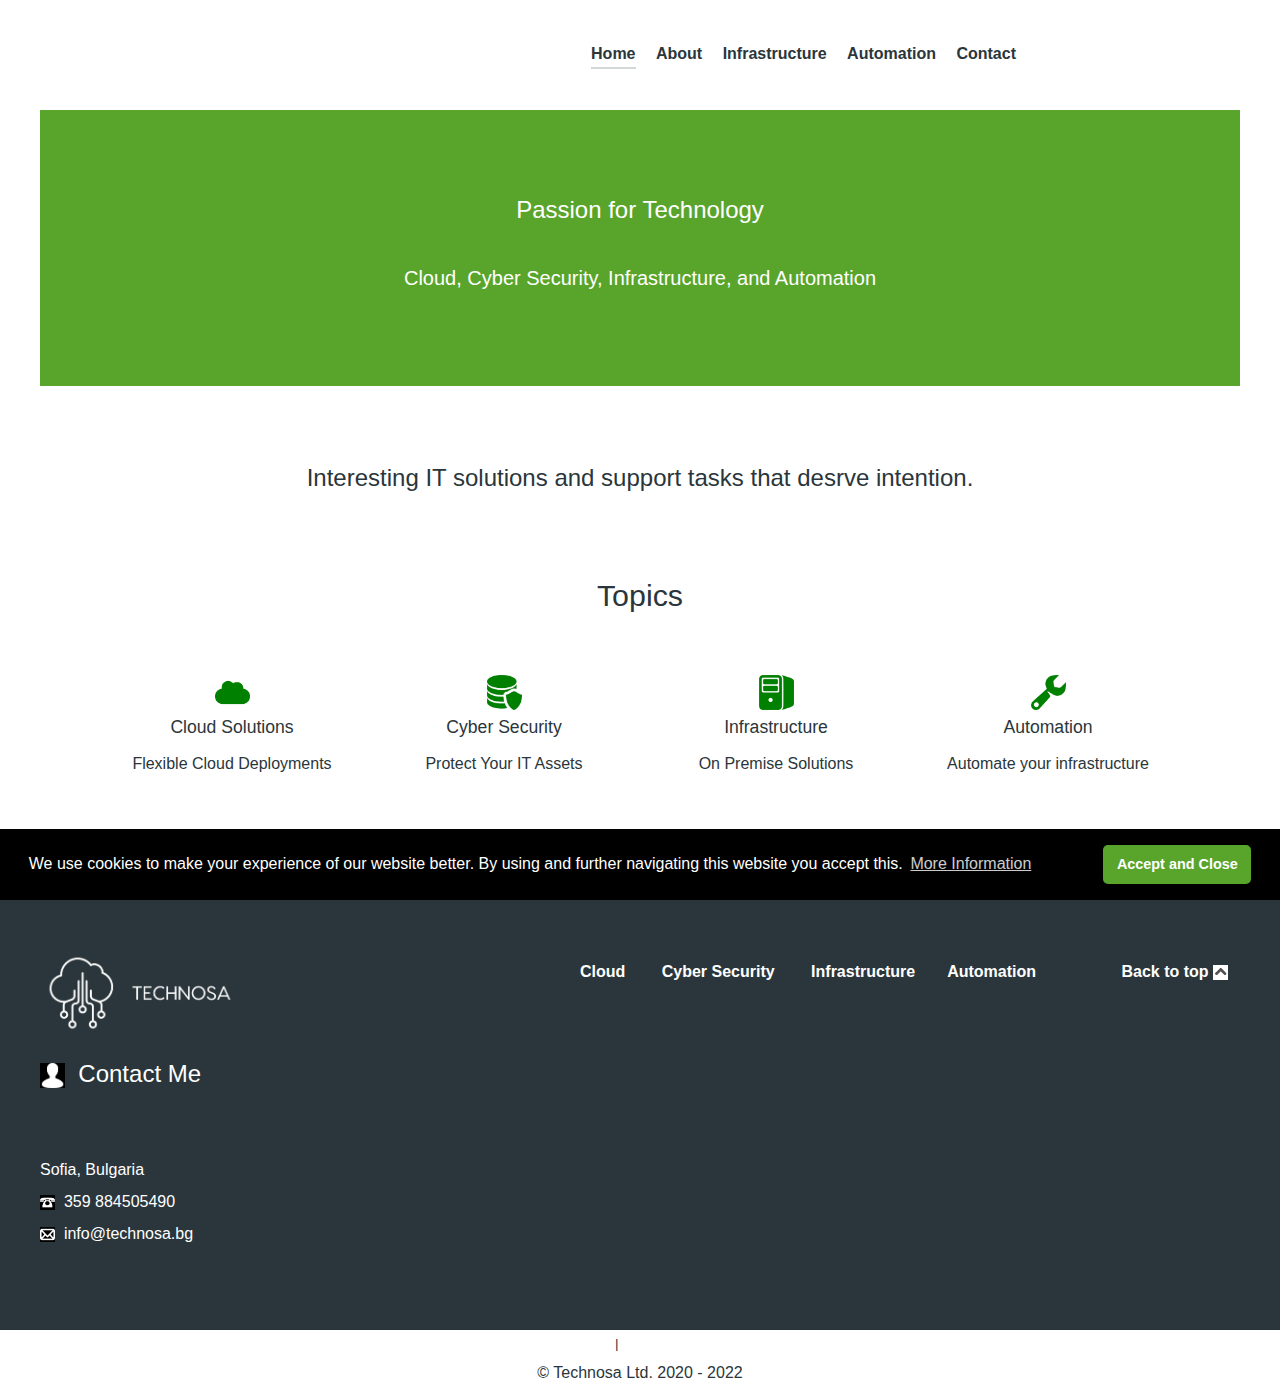
==== commit 7f0d6bc0: "release" ====
--- a/index.html
+++ b/index.html
@@ -14,11 +14,11 @@
     <link rel="canonical" href="https://todorov-v.github.io/">
     
         
- <link href="./files/font-awesome.min.css" type="text/css" rel="stylesheet">
-<link href="./files/nucleus.css" type="text/css" rel="stylesheet">
-<link href="./files/helium.css" type="text/css" rel="stylesheet">
-<link href="./files/helium-grav.css" type="text/css" rel="stylesheet">
-<link href="./files/cookieconsent.min.css" type="text/css" rel="stylesheet">
+ <link href="https://todorov-v.github.io/files/font-awesome.min.css" type="text/css" rel="stylesheet">
+<link href="https://todorov-v.github.io/files/nucleus.css" type="text/css" rel="stylesheet">
+<link href="https://todorov-v.github.io/files/helium.css" type="text/css" rel="stylesheet">
+<link href="https://todorov-v.github.io/files/helium-grav.css" type="text/css" rel="stylesheet">
+<link href="https://todorov-v.github.io/files/cookieconsent.min.css" type="text/css" rel="stylesheet">
 
 <style>
 #g-navigation {
@@ -81,7 +81,7 @@
 }
 </style>
 
-        <script src="./files/cookieconsent.min.js.download"></script>
+        <script src="https://todorov-v.github.io/files/cookieconsent.min.js.download"></script>
 
 <script>
 window.addEventListener("load", function(){
@@ -457,17 +457,17 @@
                 <section id="g-container-main" class="g-wrapper">
                 <div class="g-container">                    <div class="g-grid">                        
 
-        <div class="g-block size-90">
+        <div class="g-block size-100">
              <main id="g-mainbar">
                                         <div class="g-grid">                        
 
-        <div class="g-block size-90">
+        <div class="g-block size-100">
              <div class="g-content">
                                                             
             <div id="home_showcase"></div>
-        	<div class="modular-row showcase flush-top" style="background-image: url(./Files/data_center_picture_3_168665.jpg);">
+        	<div class="modular-row showcase flush-top" style="background-image: url(https://todorov-v.github.io/files/data_center_picture_3_168665.jpg);">
     <h3>Passion for Technology</h3>
-<h3>Cloud, Cyber Security, Infrastructure, and Automation</h3>
+<h4>Cloud, Cyber Security, Infrastructure, and Automation</h4>
 
   
     
@@ -481,21 +481,21 @@
     <div class="feature-items">
                <div class="feature">
                         <i aria-hidden="true"></i>
-            <div class="feature-content icon-offset"><img src="./files/green_cloud.png" width="35">
+            <div class="feature-content icon-offset"><img src="https://todorov-v.github.io/files/green_cloud.png" width="35">
                                     <h4>Cloud Solutions</h4>
                                     <p>Flexible Cloud Deployments</p>
                         </div>
         </div>
                <div class="feature">
                         <i aria-hidden="true"></i>
-            <div class="feature-content icon-offset"><img src="./files/green_protect.png" width="35">
+            <div class="feature-content icon-offset"><img src="https://todorov-v.github.io/files/green_protect.png" width="35">
                                     <h4>Cyber Security</h4>
                                     <p>Protect Your IT Assets</p>
                         </div>
         </div>
                <div class="feature">
                         <i aria-hidden="true"></i>
-            <div class="feature-content icon-offset"><img src="./files/green_server.png" width="35">
+            <div class="feature-content icon-offset"><img src="https://todorov-v.github.io/files/green_server.png" width="35">
                                     <h4>Infrastructure</h4>
                                     <p>On Premise Solutions</p>
                         </div>
@@ -503,7 +503,7 @@
  
                <div class="feature">
                         <i aria-hidden="true"></i>
-            <div><img src="./files/green_repair.png" width="35">
+            <div><img src="https://todorov-v.github.io/files/green_repair.png" width="35">
                                     <h4>Automation</h4>
                                     <p>Automate your infrastructure</p>
                         </div>
@@ -528,7 +528,7 @@
 
         <div class="g-block size-18 hide-mobile">
              <div id="logo-7110-particle" class="g-content g-particle">            <a href="https://todorov-v.github.io/" target="_self" title="" aria-label="" rel="home" class="g-logo g-logo-helium">
-                        <title>Technosa Logo - Passion for Technology</title><img src="./files/White logo - no background.png" class="custom-logo" itemprop="siteLogo" alt="Technosa">
+                        <title>Technosa Logo - Passion for Technology</title><img src="https://todorov-v.github.io/files/White logo - no background.png" class="custom-logo" itemprop="siteLogo" alt="Technosa">
             </a>
             </div>
         </div>
@@ -558,7 +558,7 @@
              <div id="totop-8670-particle" class="g-content g-particle">            <div class="">
     <div class="g-totop">
         <a href="https://todorov-v.github.io/#" id="g-totop" rel="nofollow" title="Back to top" aria-label="Back to top">
-            Back to top            <i><img src="./files/white_arrow.png" width="15"></i>                    </a>
+            Back to top            <i><img src="https://todorov-v.github.io/files/white_arrow.png" width="15"></i>                    </a>
     </div>
 </div>
             </div>
@@ -567,11 +567,11 @@
                             <div class="g-grid">                        
 
         <div class="g-block size-20">
-             <div id="custom-2397-particle" class="g-content g-particle">            <div class="footer-block hide-mobile"><h3><i><img src="./files/white_contact.png" width="25"></i>&nbsp; Contact Me</h3>
+             <div id="custom-2397-particle" class="g-content g-particle">            <div class="footer-block hide-mobile"><h3><i><img src="https://todorov-v.github.io/files/white_contact.png" width="25"></i>&nbsp; Contact Me</h3>
 <br>
 Sofia, Bulgaria<br>
-<i><img src="./files/white_phone2.png" width="15"></i>&nbsp; 359 884505490<br>
-<i><img src="./files/white_mail.png" width="15"></i>&nbsp; info@technosa.bg
+<i><img src="https://todorov-v.github.io/files/white_phone2.png" width="15"></i>&nbsp; 359 884505490<br>
+<i><img src="https://todorov-v.github.io/files/white_mail.png" width="15"></i>&nbsp; info@technosa.bg
 <br>&nbsp;
 
 
@@ -625,7 +625,7 @@
         
                     
 
-                <script src="./files/main.js.download"></script>
+                <script src="https://todorov-v.github.io/files/main.js.download"></script>
 
 
     
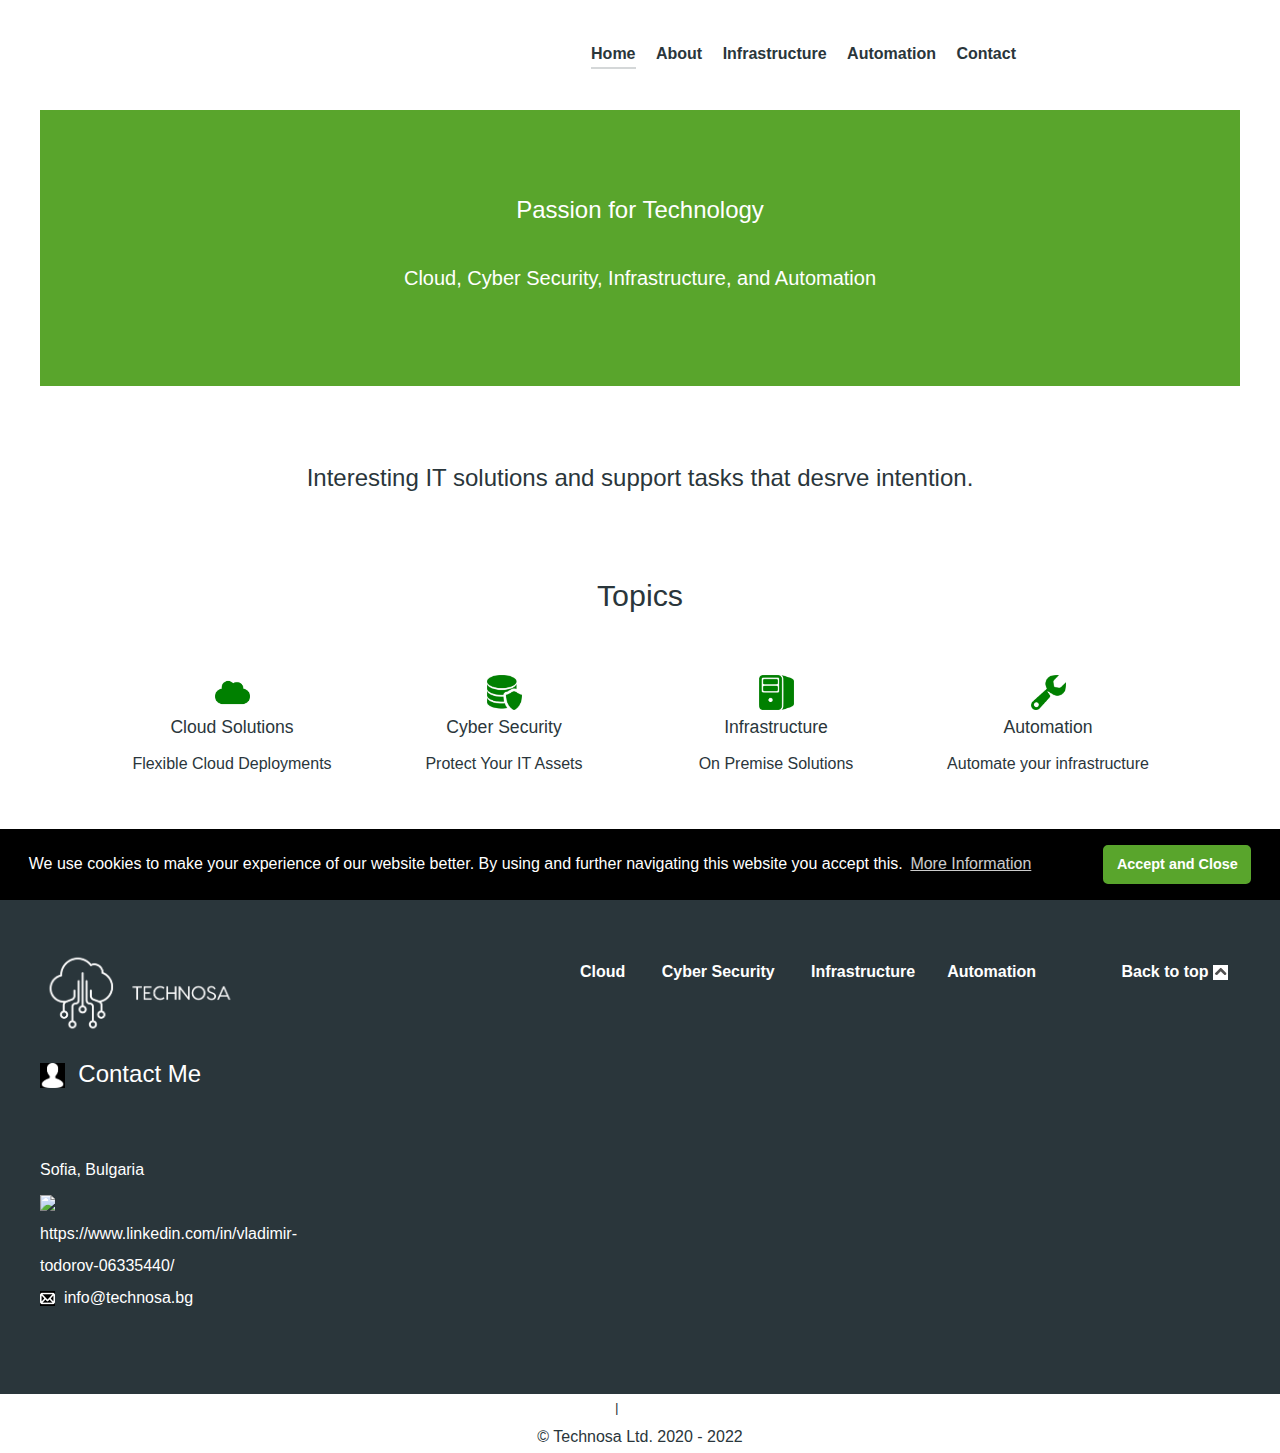
==== commit d77a0c1e: "ln" ====
--- a/index.html
+++ b/index.html
@@ -570,7 +570,7 @@
              <div id="custom-2397-particle" class="g-content g-particle">            <div class="footer-block hide-mobile"><h3><i><img src="https://todorov-v.github.io/files/white_contact.png" width="25"></i>&nbsp; Contact Me</h3>
 <br>
 Sofia, Bulgaria<br>
-<i><img src="https://todorov-v.github.io/files/white_phone2.png" width="15"></i>&nbsp; 359 884505490<br>
+<i><img src="https://todorov-v.github.io/files/linkedin" width="15"></i>&nbsp; https://www.linkedin.com/in/vladimir-todorov-06335440/<br>
 <i><img src="https://todorov-v.github.io/files/white_mail.png" width="15"></i>&nbsp; info@technosa.bg
 <br>&nbsp;
 
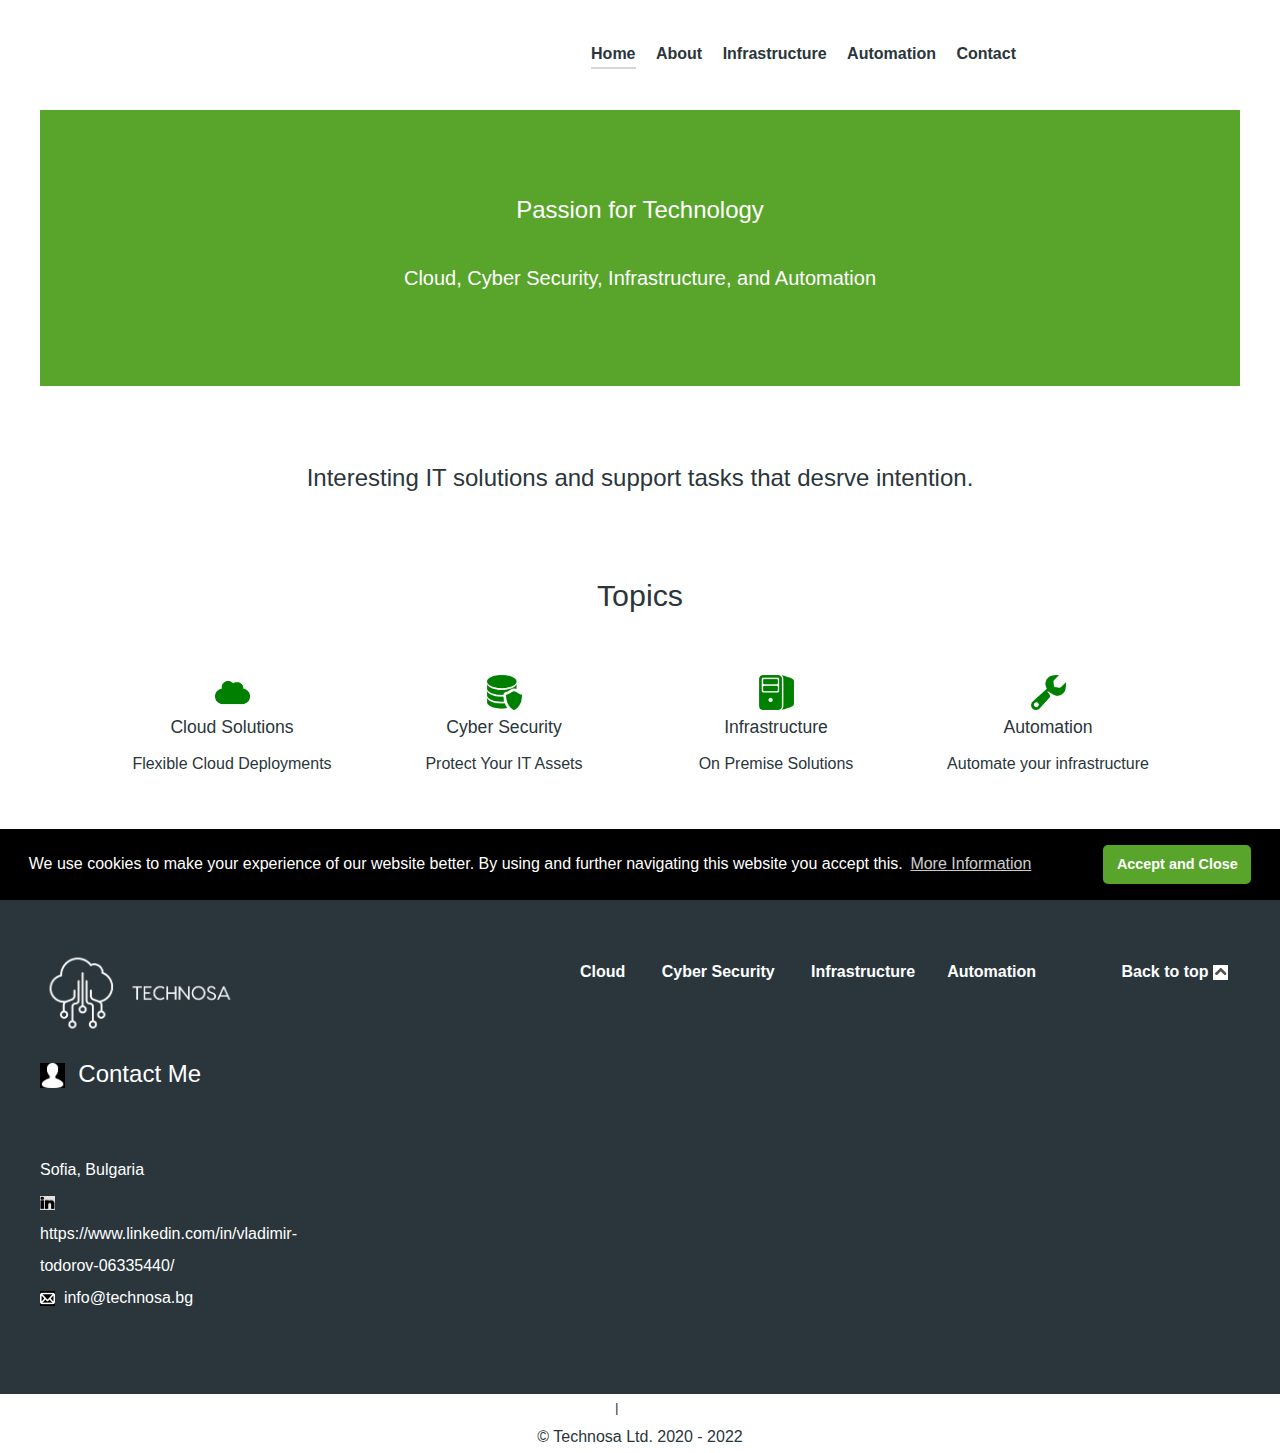
==== commit 607278b7: "ln" ====
--- a/index.html
+++ b/index.html
@@ -570,7 +570,7 @@
              <div id="custom-2397-particle" class="g-content g-particle">            <div class="footer-block hide-mobile"><h3><i><img src="https://todorov-v.github.io/files/white_contact.png" width="25"></i>&nbsp; Contact Me</h3>
 <br>
 Sofia, Bulgaria<br>
-<i><img src="https://todorov-v.github.io/files/linkedin" width="15"></i>&nbsp; https://www.linkedin.com/in/vladimir-todorov-06335440/<br>
+<i><img src="https://todorov-v.github.io/files/OIP.jpg" width="15"></i>&nbsp; https://www.linkedin.com/in/vladimir-todorov-06335440/<br>
 <i><img src="https://todorov-v.github.io/files/white_mail.png" width="15"></i>&nbsp; info@technosa.bg
 <br>&nbsp;
 
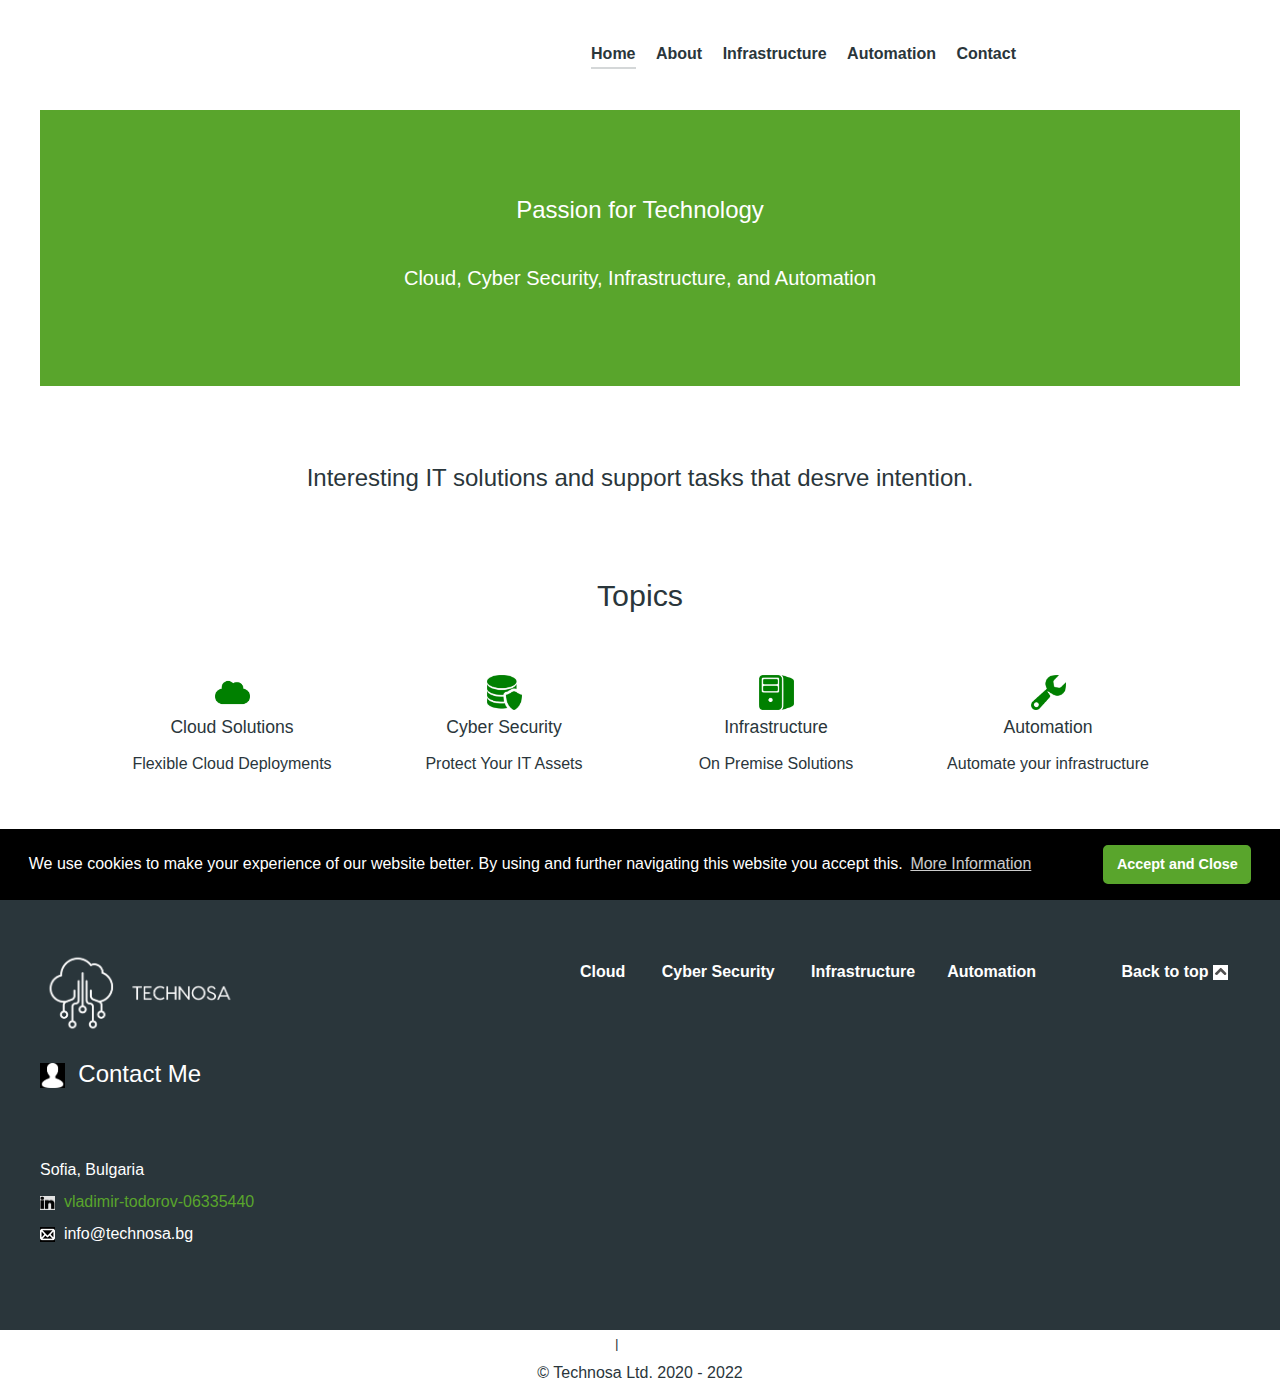
==== commit 9090ae5f: "Update index.html" ====
--- a/index.html
+++ b/index.html
@@ -570,7 +570,7 @@
              <div id="custom-2397-particle" class="g-content g-particle">            <div class="footer-block hide-mobile"><h3><i><img src="https://todorov-v.github.io/files/white_contact.png" width="25"></i>&nbsp; Contact Me</h3>
 <br>
 Sofia, Bulgaria<br>
-<i><img src="https://todorov-v.github.io/files/OIP.jpg" width="15"></i>&nbsp; https://www.linkedin.com/in/vladimir-todorov-06335440/<br>
+<i><img src="https://todorov-v.github.io/files/OIP.jpg" width="15"></i>&nbsp; <a href="ttps://www.linkedin.com/in/vladimir-todorov-06335440/">vladimir-todorov-06335440</a><br>
 <i><img src="https://todorov-v.github.io/files/white_mail.png" width="15"></i>&nbsp; info@technosa.bg
 <br>&nbsp;
 
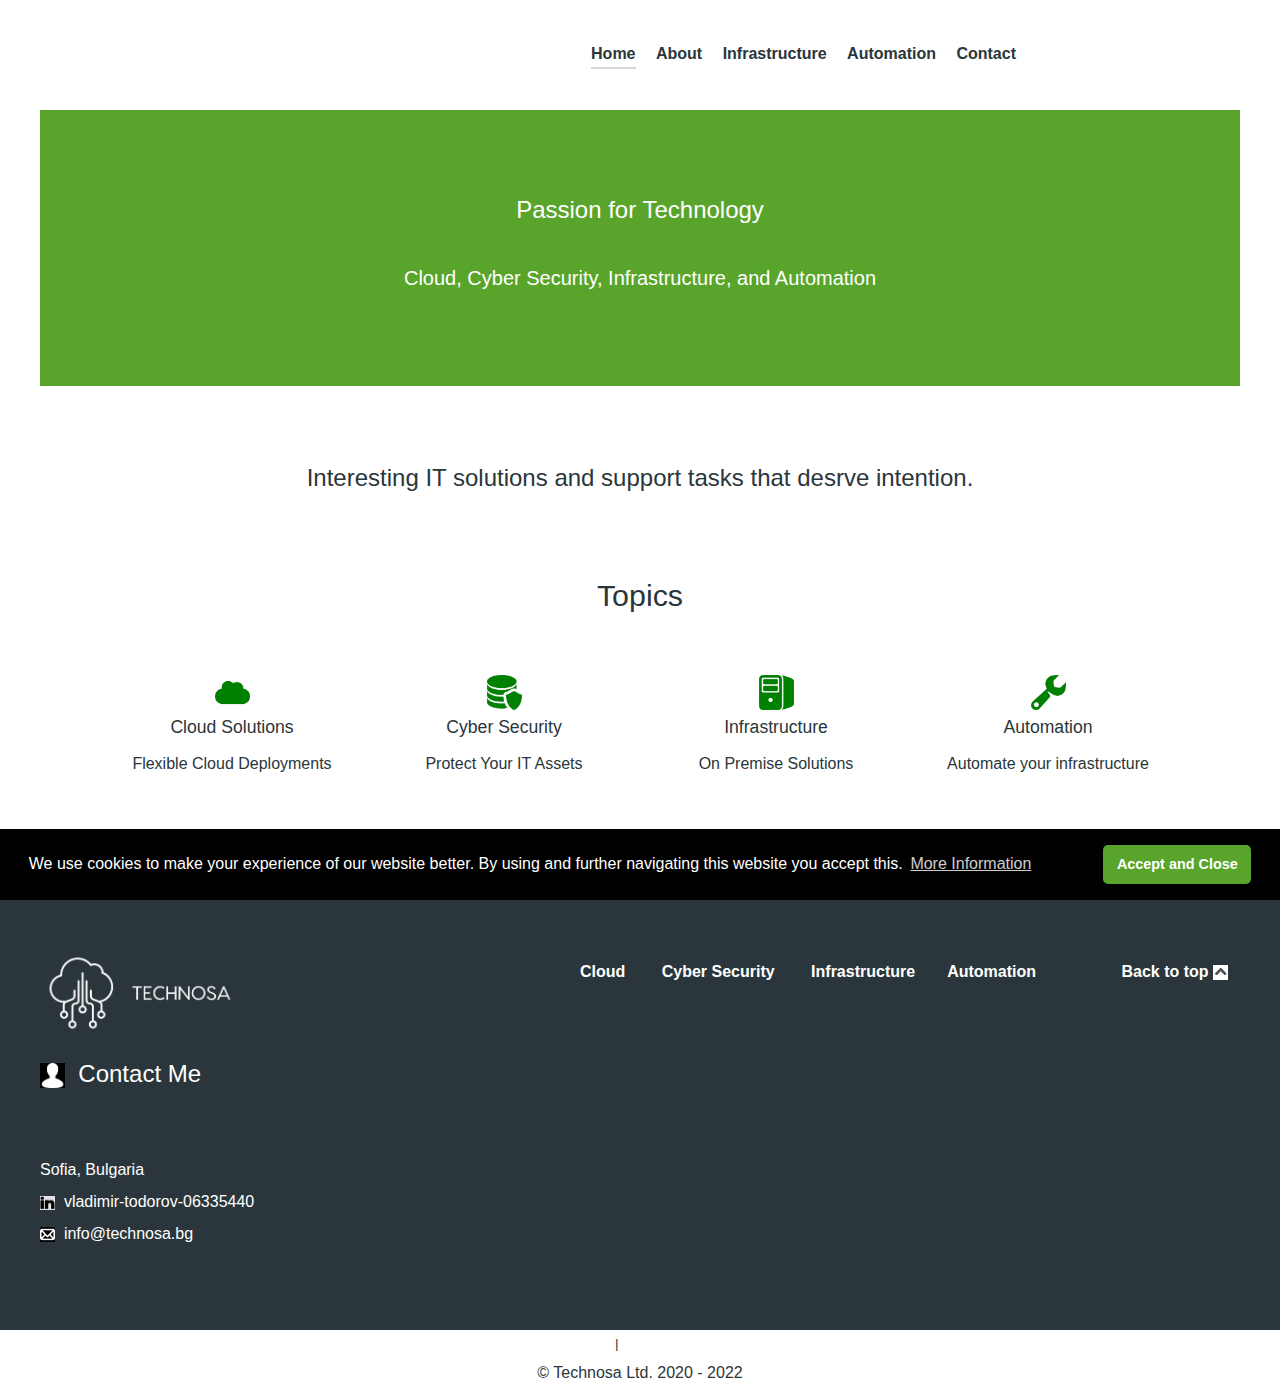
==== commit 5c73c4d5: "Update index.html" ====
--- a/index.html
+++ b/index.html
@@ -570,7 +570,7 @@
              <div id="custom-2397-particle" class="g-content g-particle">            <div class="footer-block hide-mobile"><h3><i><img src="https://todorov-v.github.io/files/white_contact.png" width="25"></i>&nbsp; Contact Me</h3>
 <br>
 Sofia, Bulgaria<br>
-<i><img src="https://todorov-v.github.io/files/OIP.jpg" width="15"></i>&nbsp; <a href="ttps://www.linkedin.com/in/vladimir-todorov-06335440/">vladimir-todorov-06335440</a><br>
+<i><img src="https://todorov-v.github.io/files/OIP.jpg" width="15"></i>&nbsp; <a href="https://www.linkedin.com/in/vladimir-todorov-06335440/" style="color: #ffffff">vladimir-todorov-06335440</a><br>
 <i><img src="https://todorov-v.github.io/files/white_mail.png" width="15"></i>&nbsp; info@technosa.bg
 <br>&nbsp;
 
